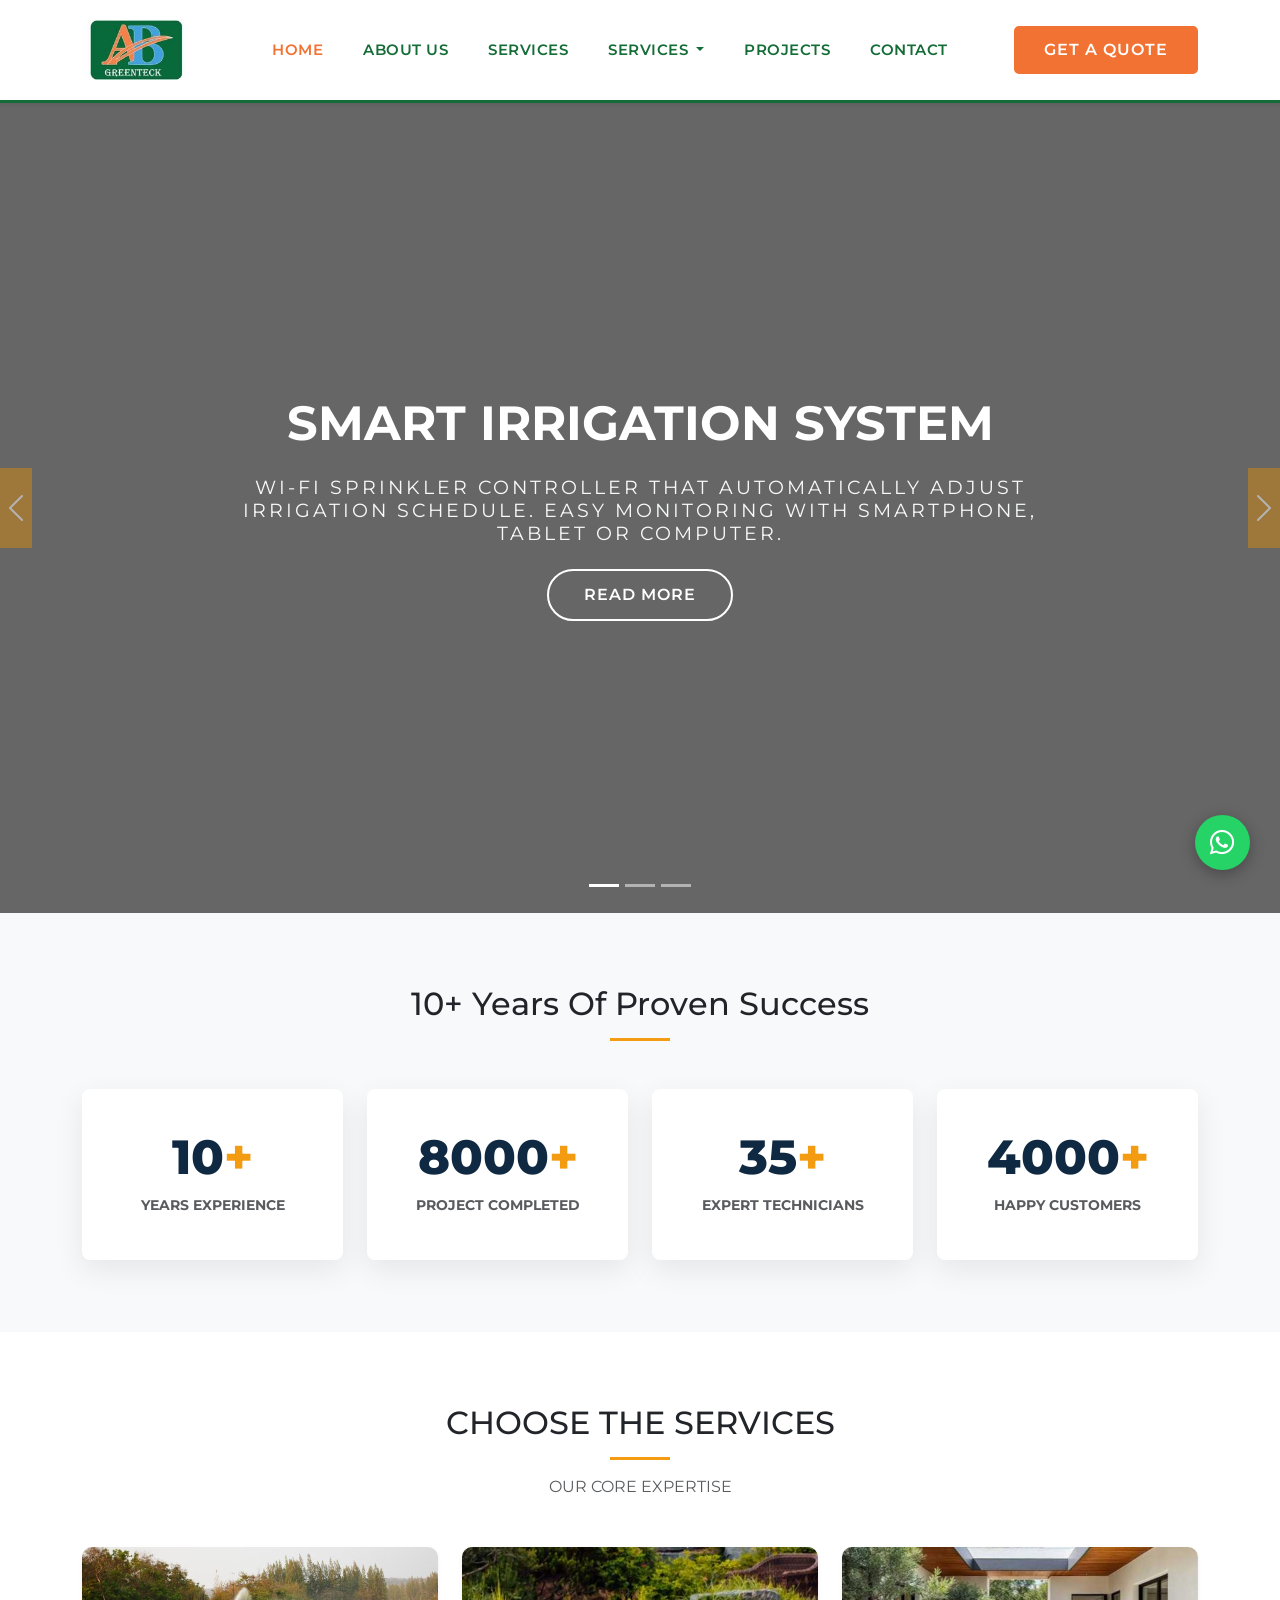
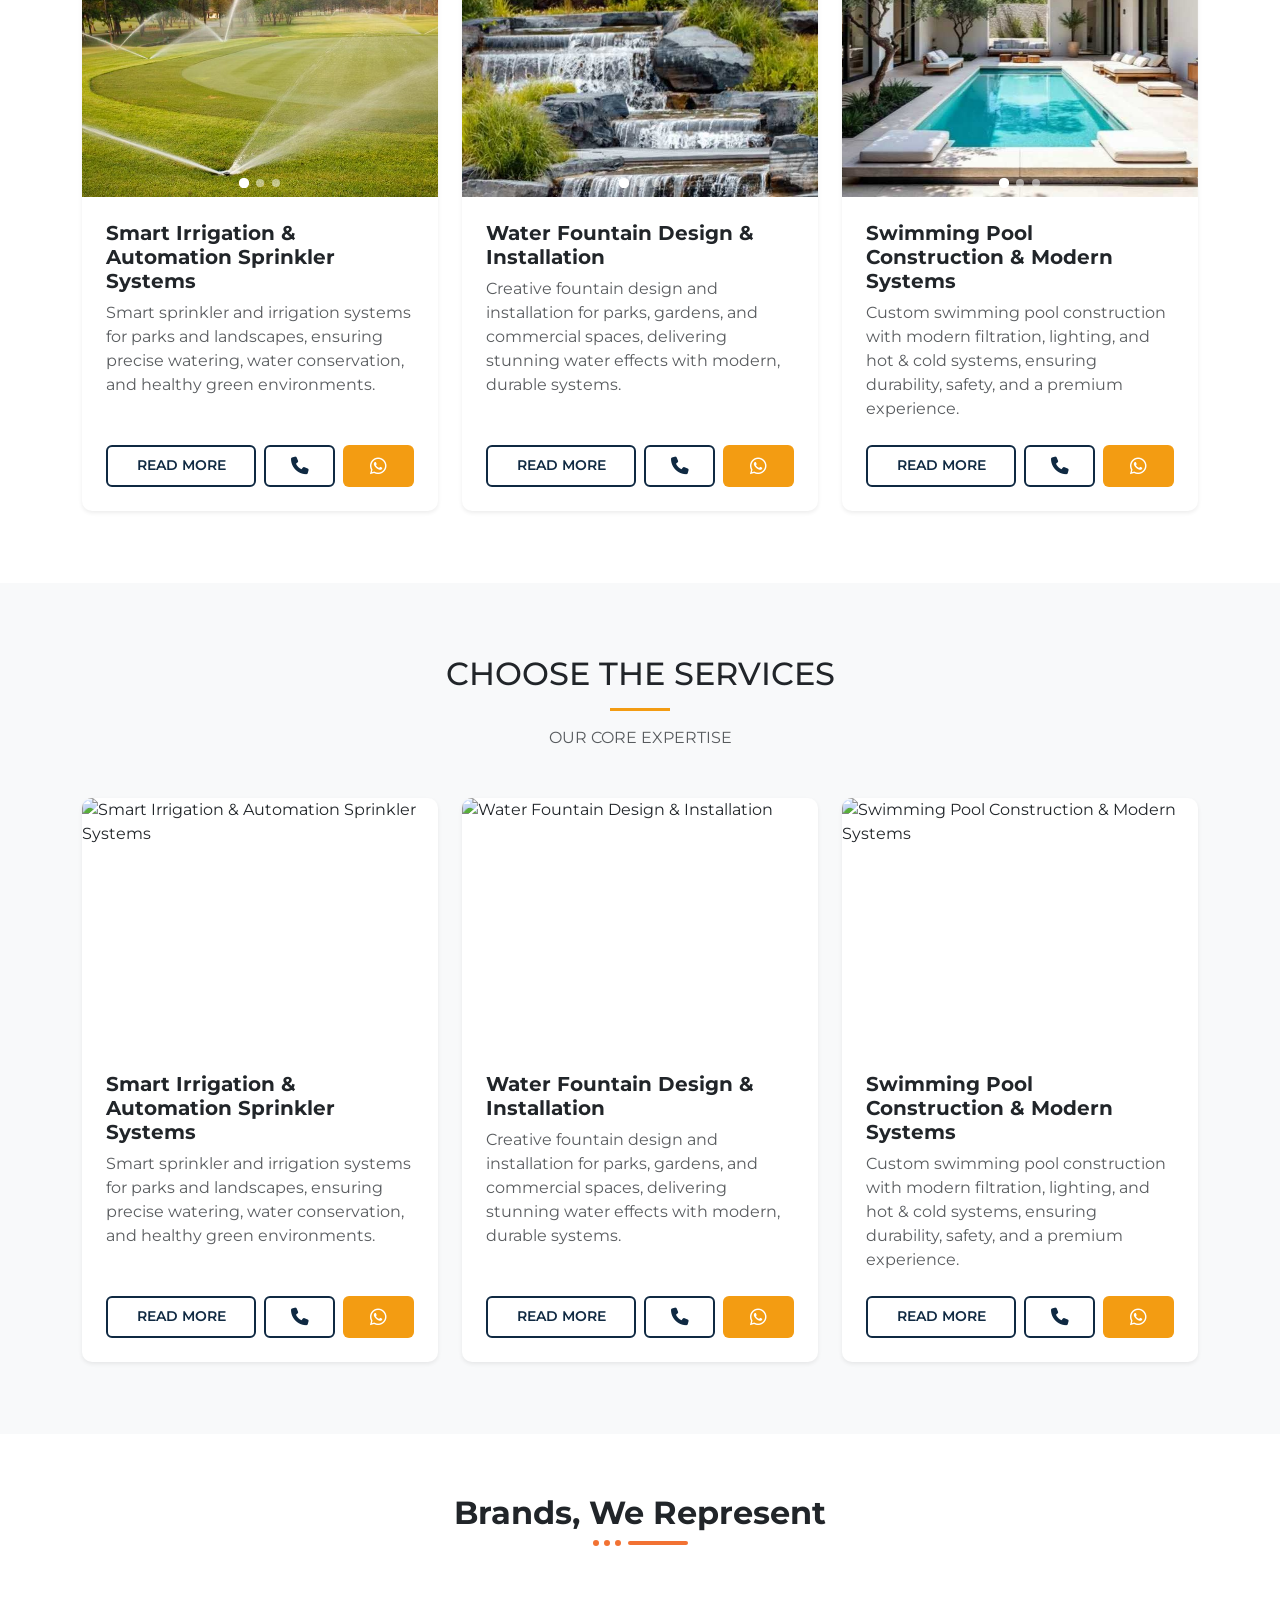
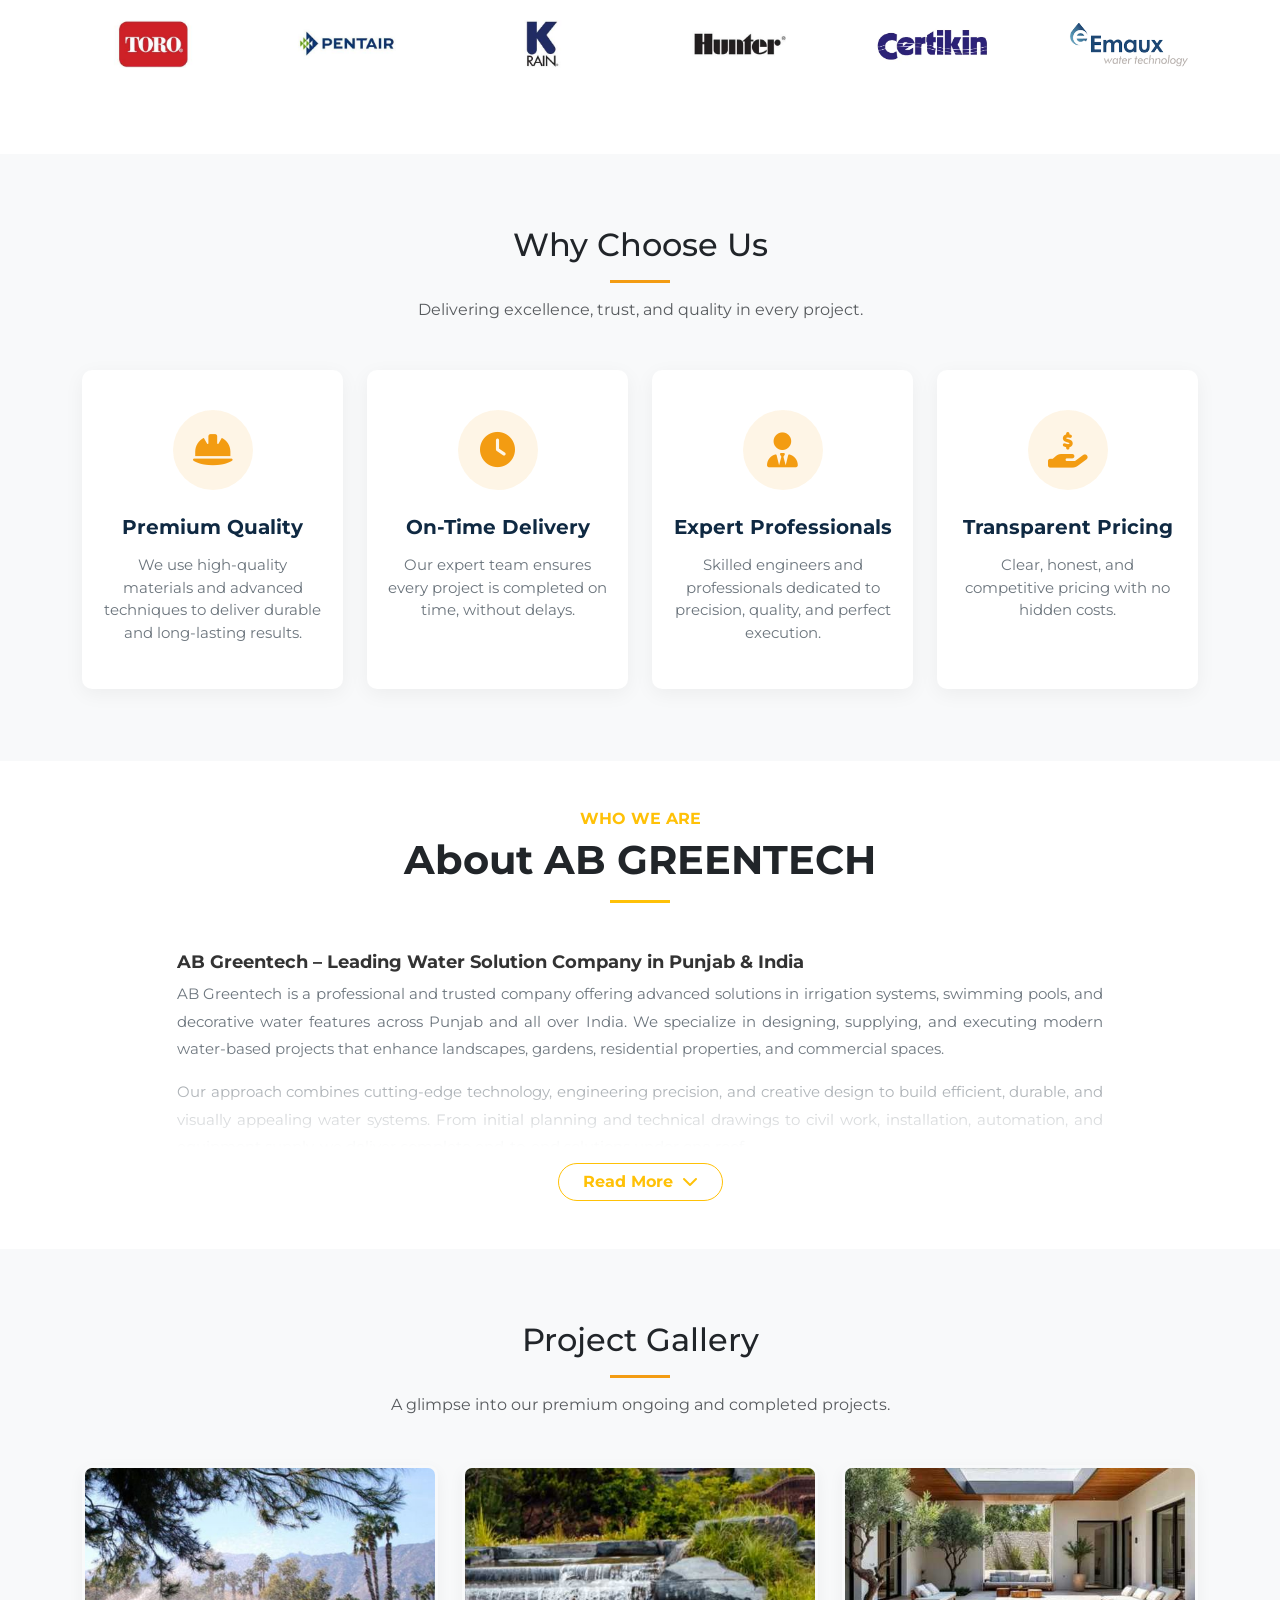
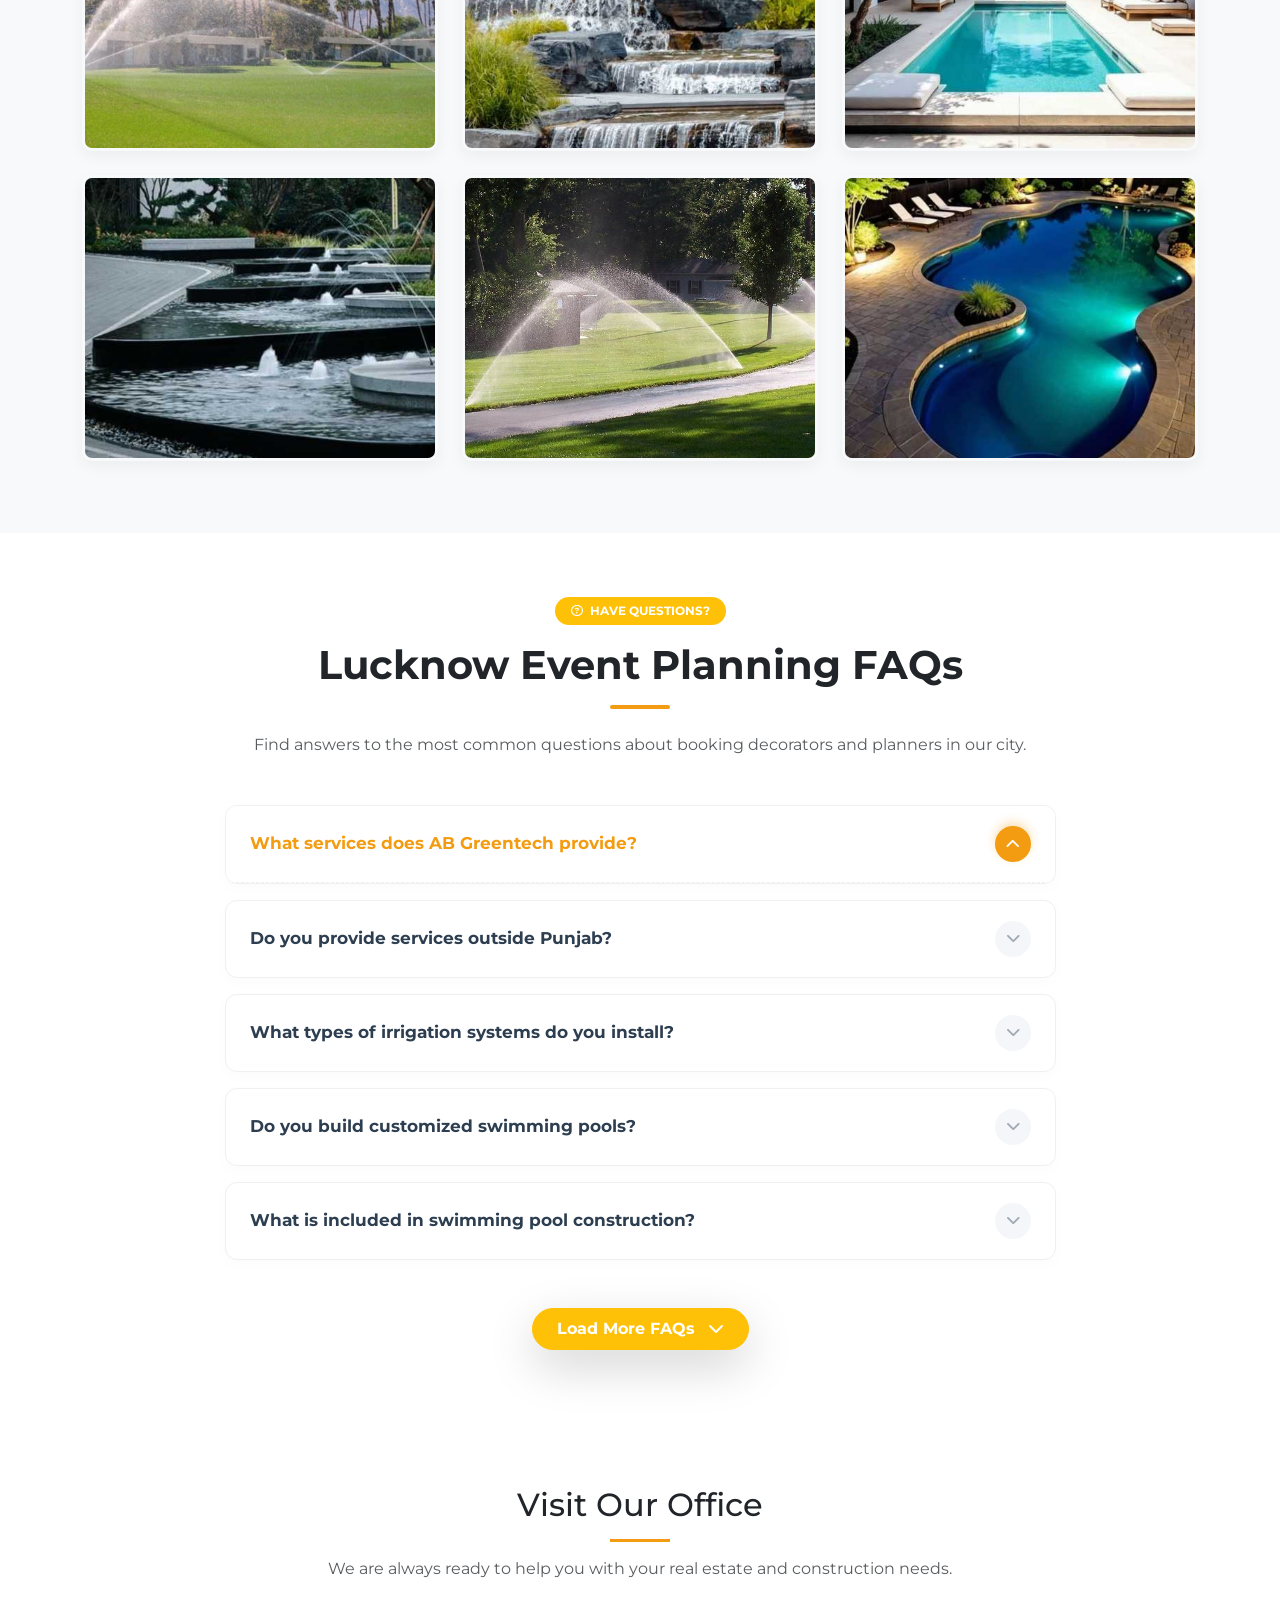
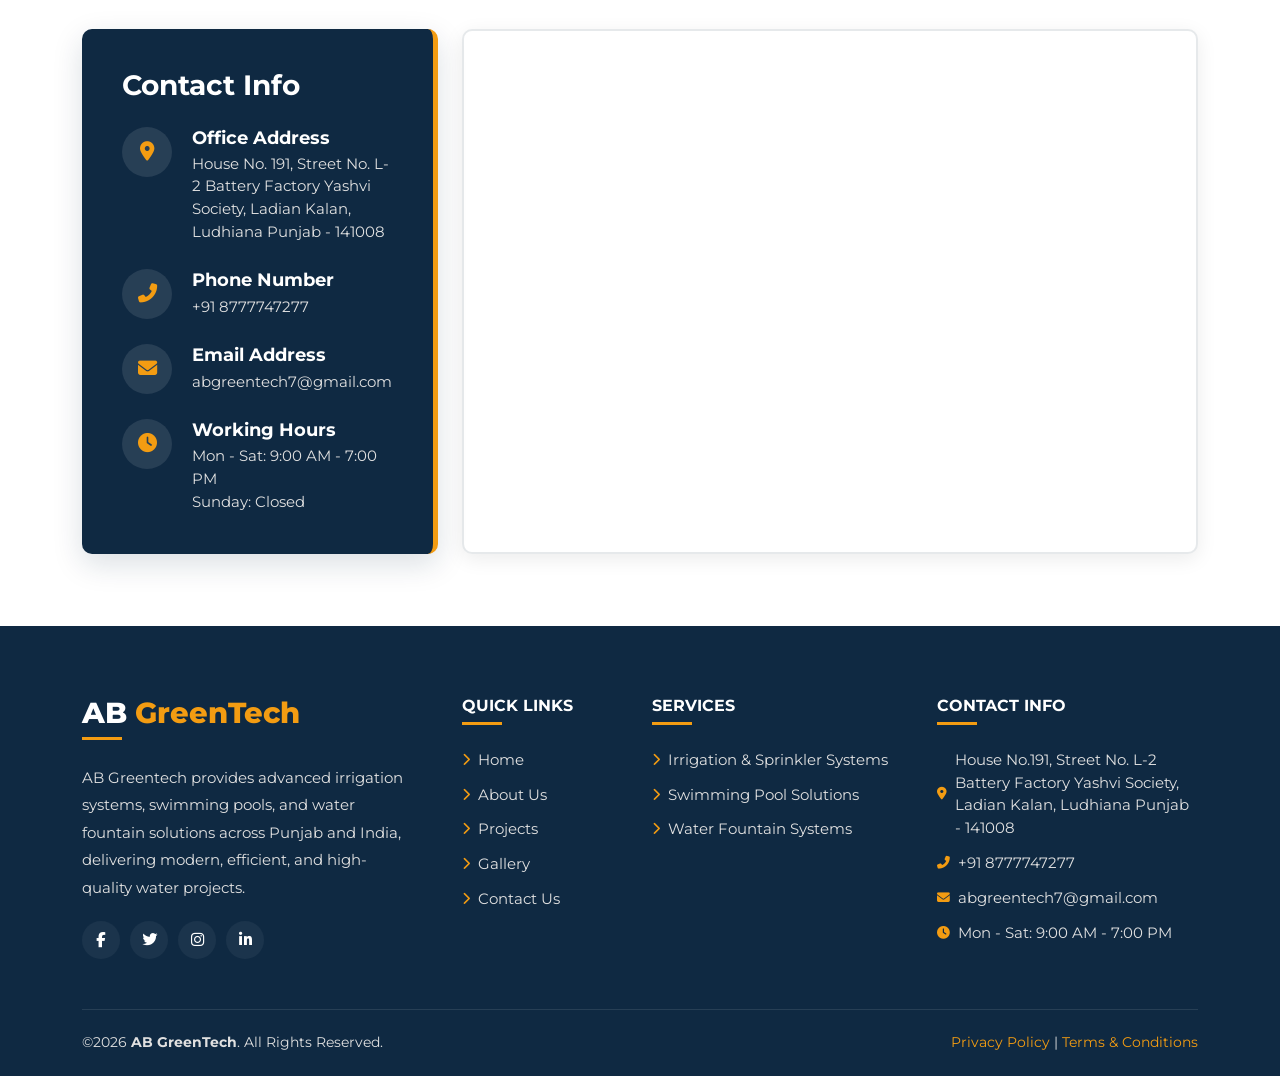
==== index.html @ d6a9e044 "code updated" ====
<!doctype html>
<html lang="en">

<head>
  <meta charset="UTF-8" />
  <meta name="viewport" content="width=device-width, initial-scale=1.0" />
  <title>AB Green Tech | Complete Website</title>

  <link rel="preconnect" href="https://fonts.googleapis.com" />
  <link rel="preconnect" href="https://fonts.gstatic.com" crossorigin />
  <link
    href="https://fonts.googleapis.com/css2?family=Montserrat:wght@500;700;800&family=Open+Sans:wght@400;600&display=swap"
    rel="stylesheet" />

  <link href="https://cdn.jsdelivr.net/npm/bootstrap@5.3.0/dist/css/bootstrap.min.css" rel="stylesheet" />
  <link rel="stylesheet" href="https://cdnjs.cloudflare.com/ajax/libs/font-awesome/6.4.0/css/all.min.css" />
  <link rel="stylesheet" href="style.css" />
</head>

<body>
  <!-- ================== Header Section ================ -->
  <nav class="navbar navbar-expand-lg sticky-top shadow-sm">
    <div class="container">
      <a class="navbar-brand" href="index.html">
        <img src="images/ABGreenTech_logo.jpg" alt="AB Greenteck Logo" height="60" width="auto" />
      </a>

      <button class="navbar-toggler border-0" type="button" data-bs-toggle="collapse" data-bs-target="#navbarNav"
        aria-controls="navbarNav" aria-expanded="false" aria-label="Toggle navigation">
        <span class="navbar-toggler-icon"></span>
      </button>

      <div class="collapse navbar-collapse justify-content-center" id="navbarNav">
        <ul class="navbar-nav">
          <li class="nav-item">
            <a class="nav-link active" href="index.html">Home</a>
          </li>
          <li class="nav-item">
            <a class="nav-link" href="about.html">About Us</a>
          </li>
          <li class="nav-item">
            <a class="nav-link" href="index.html#services">Services</a>
          </li>
          <li class="nav-item dropdown">
            <a class="nav-link dropdown-toggle" href="#" id="servicesDropdown" role="button" data-bs-toggle="dropdown"
              aria-expanded="false">
              Services
            </a>
            <ul class="dropdown-menu border-0 shadow-sm" aria-labelledby="servicesDropdown">
              <li>
                <a class="dropdown-item" href="construction.html">Construction</a>
              </li>
              <li>
                <a class="dropdown-item" href="#">Green Technologies</a>
              </li>
              <li><a class="dropdown-item" href="#">Consulting</a></li>
            </ul>
          </li>
          <li class="nav-item">
            <a class="nav-link" href="projects.html">Projects</a>
          </li>
          <li class="nav-item">
            <a class="nav-link" href="contact.html">Contact</a>
          </li>
        </ul>
      </div>

      <div class="d-none d-lg-block">
        <a href="contact.html" class="btn btn-ab-theme">Get a Quote</a>
      </div>
    </div>
  </nav>

  <!-- ================== Hero Slider =================== -->

  <section id="mainHeroSlider" class="carousel slide carousel-fade hero-carousel hero-section" data-bs-ride="carousel"
    data-bs-interval="4000">
    <div class="carousel-indicators z-3">
      <button type="button" data-bs-target="#mainHeroSlider" data-bs-slide-to="0" class="active" aria-current="true"
        aria-label="Slide 1"></button>
      <button type="button" data-bs-target="#mainHeroSlider" data-bs-slide-to="1" aria-label="Slide 2"></button>
      <button type="button" data-bs-target="#mainHeroSlider" data-bs-slide-to="2" aria-label="Slide 3"></button>
      <!-- <button type="button" data-bs-target="#mainHeroSlider" data-bs-slide-to="3" aria-label="Slide 4"></button> -->
    </div>

    <div class="carousel-inner">
      <!-- <div class="carousel-item" style="
            background-image: url(&quot;https://blurain.in/wp-content/uploads/2024/10/slider-4.webp&quot;);
          ">
        <div class="carousel-overlay"></div>
        <div
          class="container carousel-content d-flex flex-column justify-content-center align-items-center text-center">
          <h1 class="hero-heading mb-4">MISTING & COOLING</h1>
          <h5 class="hero-subheading mb-3">
            Fogging System | Misting System | Special Effects.
          </h5>

          <a href="#" class="btn btn-hero mt-2">Read More</a>
        </div>
      </div> -->

      <div class="carousel-item  active" style="
            background-image: url(&quot;https://blurain.in/wp-content/uploads/2024/10/slider-1.webp&quot;);
          ">
        <div class="carousel-overlay"></div>
        <div
          class="container carousel-content d-flex flex-column justify-content-center align-items-center text-center">
          <h1 class="hero-heading mb-4">SMART IRRIGATION SYSTEM</h1>
          <h5 class="hero-subheading mb-3">
            Wi-Fi sprinkler controller that automatically adjust irrigation
            schedule. Easy Monitoring with smartphone, Tablet or Computer.
          </h5>
          <a href="/smart-irrigation.html" class="btn btn-hero mt-2">Read More</a>
        </div>
      </div>

      <div class="carousel-item" style="
            background-image: url(&quot;https://blurain.in/wp-content/uploads/2024/10/slider-2.webp&quot;);
          ">
        <div class="carousel-overlay"></div>
        <div
          class="container carousel-content d-flex flex-column justify-content-center align-items-center text-center">
          <h1 class="hero-heading mb-4">WATER FEATURE & FOUNTAINS</h1>
          <h5 class="hero-subheading mb-3">
            Wow water features made of Fountain Nozzles & submersible LED
            lights.
          </h5>
          <a href="/smart-irrigation.html" class="btn btn-hero mt-2">Read More</a>
        </div>
      </div>

      <div class="carousel-item" style="
            background-image: url(&quot;https://blurain.in/wp-content/uploads/2024/10/slider-3.webp&quot;);
          ">
        <div class="carousel-overlay"></div>
        <div
          class="container carousel-content d-flex flex-column justify-content-center align-items-center text-center">
          <h1 class="hero-heading mb-4">POOL DESIGN & CONSTRUCTION</h1>
          <h5 class="hero-subheading mb-3">
            Filtration | Pumps | Heating | Lighting
          </h5>

          <a href="/smart-irrigation.html" class="btn btn-hero mt-2">Read More</a>
        </div>
      </div>
    </div>

    <button class="carousel-control-prev z-3" type="button" data-bs-target="#mainHeroSlider" data-bs-slide="prev">
      <span class="carousel-control-prev-icon" aria-hidden="true"></span>
      <span class="visually-hidden">Previous</span>
    </button>
    <button class="carousel-control-next z-3" type="button" data-bs-target="#mainHeroSlider" data-bs-slide="next">
      <span class="carousel-control-next-icon" aria-hidden="true"></span>
      <span class="visually-hidden">Next</span>
    </button>
  </section>

  <!-- ======================= Year of Success ======================== -->
    <section class="py-5" style="background-color: var(--light-bg)" id="about">
    <div class="container py-4">
      <div class="text-center mb-5">
        <h2>10+ Years Of Proven Success</h2>
        <div style="
              width: 60px;
              height: 3px;
              background-color: var(--accent-gold);
              margin: 15px auto;
            "></div>
      </div>
      <div class="row g-4">
        <div class="col-md-3 col-sm-6">
          <div class="stat-box">
            <h3>
              <span class="counter">10</span><span class="counter-plus">+</span>
            </h3>
            <p class="text-muted mb-0 fw-bold text-uppercase small">
              Years Experience
            </p>
          </div>
        </div>
        <div class="col-md-3 col-sm-6">
          <div class="stat-box">
            <h3>
              <span class="counter">8000</span><span class="counter-plus">+</span>
            </h3>
            <p class="text-muted mb-0 fw-bold text-uppercase small">
              Project Completed
            </p>
          </div>
        </div>
        <div class="col-md-3 col-sm-6">
          <div class="stat-box">
            <h3>
              <span class="counter">35</span><span class="counter-plus">+</span>
            </h3>
            <p class="text-muted mb-0 fw-bold text-uppercase small">
              Expert Technicians
            </p>
          </div>
        </div>
        <div class="col-md-3 col-sm-6">
          <div class="stat-box">
            <h3>
              <span class="counter">4000</span><span class="counter-plus">+</span>
            </h3>
            <p class="text-muted mb-0 fw-bold text-uppercase small">
              Happy Customers
            </p>
          </div>
        </div>
      </div>
    </div>
  </section>

  <!-- ====================== Service Card Section ======================= -->

  <section class="py-5" id="real-estate-projects">
    <div class="container py-4" id="services">
      <div class="text-center mb-5">
        <h2>CHOOSE THE SERVICES</h2>
        <div style="
              width: 60px;
              height: 3px;
              background-color: var(--accent-gold);
              margin: 15px auto;
            "></div>
        <p class="text-muted">OUR CORE EXPERTISE</p>
      </div>

      <div class="row g-4">
        <div class="col-md-4">
          <div class="card project-card h-100 shadow-sm border-0">
            <div id="projectCarousel1" class="carousel slide card-img-top overflow-hidden" data-bs-ride="carousel">
              <div class="carousel-indicators custom-small-dots d-flex justify-content-center">
                <button type="button" data-bs-target="#projectCarousel1" data-bs-slide-to="0" class="active"
                  aria-current="true" aria-label="Slide 1"></button>
                <button type="button" data-bs-target="#projectCarousel1" data-bs-slide-to="1"
                  aria-label="Slide 2"></button>
                <button type="button" data-bs-target="#projectCarousel1" data-bs-slide-to="2"
                  aria-label="Slide 3"></button>
              </div>

              <div class="carousel-inner">
                <div class="carousel-item active">
                  <img src="images/irrigation/Errigasin sprinkler.jpeg" class="slider-img" alt="Smart Irrigation 1" />
                </div>
                <div class="carousel-item">
                  <img src="images/irrigation/Errigasin sprinkler-2.jpeg" class="slider-img" alt="Smart Irrigation 2" />
                </div>
                <div class="carousel-item">
                  <img src="images/irrigation/Errigasin sprinkler-3.jpeg" class="slider-img" alt="Smart Irrigation 3" />
                </div>
              </div>

              <button class="carousel-control-prev custom-carousel-arrow" type="button"
                data-bs-target="#projectCarousel1" data-bs-slide="prev">
                <span class="carousel-control-prev-icon" aria-hidden="true"></span>
                <span class="visually-hidden">Previous</span>
              </button>
              <button class="carousel-control-next custom-carousel-arrow" type="button"
                data-bs-target="#projectCarousel1" data-bs-slide="next">
                <span class="carousel-control-next-icon" aria-hidden="true"></span>
                <span class="visually-hidden">Next</span>
              </button>
            </div>
            <div class="card-body p-4 d-flex flex-column">
              <h5 class="card-title fw-bold">
                Smart Irrigation & Automation Sprinkler Systems
              </h5>
              <p class="card-text text-muted mb-4">
                Smart sprinkler and irrigation systems for parks and
                landscapes, ensuring precise watering, water conservation, and
                healthy green environments.
              </p>

              <div class="d-flex gap-2 mt-auto">
                <a href="smart-irrigation.html"
                  class="btn btn-outline-theme w-50 d-flex align-items-center justify-content-center"
                  style="padding: 8px 5px; font-size: 0.9rem">
                  Read More
                </a>

                <div class="w-50 d-flex gap-2">
                  <a href="tel:+918777747277"
                    class="btn btn-outline-theme w-50 d-flex align-items-center justify-content-center"
                    style="padding: 8px 0; font-size: 1.1rem" title="Call Us">
                    <i class="fas fa-phone"></i>
                  </a>

                  <a href="https://wa.me/918777747277" target="_blank"
                    class="btn btn-theme w-50 d-flex align-items-center justify-content-center"
                    style="padding: 8px 0; font-size: 1.2rem" title="Chat on WhatsApp">
                    <i class="fab fa-whatsapp"></i>
                  </a>
                </div>
              </div>
            </div>
          </div>
        </div>

        <div class="col-md-4">
          <div class="card project-card h-100 shadow-sm border-0">
            <div id="projectCarousel2" class="carousel slide card-img-top overflow-hidden" data-bs-ride="carousel">
              <div class="carousel-indicators custom-small-dots d-flex justify-content-center">
                <button type="button" data-bs-target="#projectCarousel2" data-bs-slide-to="0" class="active"
                  aria-current="true" aria-label="Slide 1"></button>
                <button type="button" data-bs-target="#projectCarousel2" data-bs-slide-to="1"
                  aria-label="Slide 2"></button>
                <button type="button" data-bs-target="#projectCarousel2" data-bs-slide-to="2"
                  aria-label="Slide 3"></button>
              </div>

              <div class="carousel-inner">
                <div class="carousel-item active">
                  <img src="images/fountain/Fountains-1.jpg" class="slider-img" alt="Landscaping Project 1" />
                </div>
                <div class="carousel-item">
                  <img src="images/fountain/Fountains-2.jpg" class="slider-img" alt="Landscaping Project 2" />
                </div>
                <div class="carousel-item">
                  <img src="images/fountain/Fountains-3.jpg" class="slider-img" alt="Landscaping Project 3" />
                </div>
              </div>

              <button class="carousel-control-prev custom-carousel-arrow" type="button"
                data-bs-target="#projectCarousel2" data-bs-slide="prev">
                <span class="carousel-control-prev-icon" aria-hidden="true"></span>
                <span class="visually-hidden">Previous</span>
              </button>
              <button class="carousel-control-next custom-carousel-arrow" type="button"
                data-bs-target="#projectCarousel2" data-bs-slide="next">
                <span class="carousel-control-next-icon" aria-hidden="true"></span>
                <span class="visually-hidden">Next</span>
              </button>
            </div>

            <div class="card-body p-4 d-flex flex-column">
              <h5 class="card-title fw-bold">
                Water Fountain Design & Installation
              </h5>
              <p class="card-text text-muted mb-4">
                Creative fountain design and installation for parks, gardens,
                and commercial spaces, delivering stunning water effects with
                modern, durable systems.
              </p>

              <div class="d-flex gap-2 mt-auto">
                <a href="water-fountain.html"
                  class="btn btn-outline-theme w-50 d-flex align-items-center justify-content-center"
                  style="padding: 8px 5px; font-size: 0.9rem">
                  Read More
                </a>

                <div class="w-50 d-flex gap-2">
                  <a href="tel:+918777747277"
                    class="btn btn-outline-theme w-50 d-flex align-items-center justify-content-center"
                    style="padding: 8px 0; font-size: 1.1rem" title="Call Us">
                    <i class="fas fa-phone"></i>
                  </a>

                  <a href="https://wa.me/918777747277" target="_blank"
                    class="btn btn-theme w-50 d-flex align-items-center justify-content-center"
                    style="padding: 8px 0; font-size: 1.2rem" title="Chat on WhatsApp">
                    <i class="fab fa-whatsapp"></i>
                  </a>
                </div>
              </div>
            </div>
          </div>
        </div>

        <div class="col-md-4">
          <div class="card project-card h-100 shadow-sm border-0">
            <div id="projectCarousel3" class="carousel slide card-img-top overflow-hidden" data-bs-ride="carousel">
              <div class="carousel-indicators custom-small-dots d-flex justify-content-center">
                <button type="button" data-bs-target="#projectCarousel3" data-bs-slide-to="0" class="active"
                  aria-current="true" aria-label="Slide 1"></button>
                <button type="button" data-bs-target="#projectCarousel3" data-bs-slide-to="1"
                  aria-label="Slide 2"></button>
                <button type="button" data-bs-target="#projectCarousel3" data-bs-slide-to="2"
                  aria-label="Slide 3"></button>
              </div>

              <div class="carousel-inner">
                <div class="carousel-item active">
                  <img src="images/pool/pool-1.jpg" class="slider-img" alt="Landscaping Project 1" />
                </div>
                <div class="carousel-item">
                  <img src="images/pool/pool-2.jpg" class="slider-img" alt="Landscaping Project 2" />
                </div>
                <div class="carousel-item">
                  <img src="images/pool/Pool-3.jpg" class="slider-img" alt="Landscaping Project 3" />
                </div>
              </div>

              <button class="carousel-control-prev custom-carousel-arrow" type="button"
                data-bs-target="#projectCarousel3" data-bs-slide="prev">
                <span class="carousel-control-prev-icon" aria-hidden="true"></span>
                <span class="visually-hidden">Previous</span>
              </button>
              <button class="carousel-control-next custom-carousel-arrow" type="button"
                data-bs-target="#projectCarousel3" data-bs-slide="next">
                <span class="carousel-control-next-icon" aria-hidden="true"></span>
                <span class="visually-hidden">Next</span>
              </button>
            </div>

            <div class="card-body p-4 d-flex flex-column">
              <h5 class="card-title fw-bold">
                Swimming Pool Construction & Modern Systems
              </h5>
              <p class="card-text text-muted mb-4">
                Custom swimming pool construction with modern filtration,
                lighting, and hot & cold systems, ensuring durability, safety,
                and a premium experience.
              </p>

              <div class="d-flex gap-2 mt-auto">
                <a href="pool.html"
                  class="btn btn-outline-theme w-50 d-flex align-items-center justify-content-center"
                  style="padding: 8px 5px; font-size: 0.9rem">
                  Read More
                </a>

                <div class="w-50 d-flex gap-2">
                  <a href="tel:+918777747277"
                    class="btn btn-outline-theme w-50 d-flex align-items-center justify-content-center"
                    style="padding: 8px 0; font-size: 1.1rem" title="Call Us">
                    <i class="fas fa-phone"></i>
                  </a>

                  <a href="https://wa.me/918777747277" target="_blank"
                    class="btn btn-theme w-50 d-flex align-items-center justify-content-center"
                    style="padding: 8px 0; font-size: 1.2rem" title="Chat on WhatsApp">
                    <i class="fab fa-whatsapp"></i>
                  </a>
                </div>
              </div>
            </div>
          </div>
        </div>
      </div>
    </div>
  </section>

    <!-- ============ Choose the Product Section =========== -->
<section class="py-5" style="background-color: var(--light-bg)" id="real-estate-projects">
  <div class="container py-4">
    <div class="text-center mb-5">
      <h2>CHOOSE THE SERVICES</h2>
      <div style="
            width: 60px;
            height: 3px;
            background-color: var(--accent-gold);
            margin: 15px auto;
          "></div>
      <p class="text-muted">OUR CORE EXPERTISE</p>
    </div>

    <div class="row g-4">
      <div class="col-md-4">
        <div class="card project-card h-100 shadow-sm border-0">
          <img src="https://blurain.in/wp-content/uploads/2024/10/untitled-5-67176fa451a11.webp" class="card-img-top slider-img" alt="Smart Irrigation & Automation Sprinkler Systems" />
          
          <div class="card-body p-4 d-flex flex-column">
            <h5 class="card-title fw-bold">
              Smart Irrigation & Automation Sprinkler Systems
            </h5>
            <p class="card-text text-muted mb-4">
              Smart sprinkler and irrigation systems for parks and
              landscapes, ensuring precise watering, water conservation, and
              healthy green environments.
            </p>

            <div class="d-flex gap-2 mt-auto">
              <a href="/details.html"
                class="btn btn-outline-theme w-50 d-flex align-items-center justify-content-center"
                style="padding: 8px 5px; font-size: 0.9rem">
                Read More
              </a>

              <div class="w-50 d-flex gap-2">
                <a href="tel:+918777747277"
                  class="btn btn-outline-theme w-50 d-flex align-items-center justify-content-center"
                  style="padding: 8px 0; font-size: 1.1rem" title="Call Us">
                  <i class="fas fa-phone"></i>
                </a>

                <a href="https://wa.me/918777747277" target="_blank"
                  class="btn btn-theme w-50 d-flex align-items-center justify-content-center"
                  style="padding: 8px 0; font-size: 1.2rem" title="Chat on WhatsApp">
                  <i class="fab fa-whatsapp"></i>
                </a>
              </div>
            </div>
          </div>
        </div>
      </div>

      <div class="col-md-4">
        <div class="card project-card h-100 shadow-sm border-0">
          <img src="https://blurain.in/wp-content/uploads/2024/10/untitled-1-67173b4303129.webp" class="card-img-top slider-img" alt="Water Fountain Design & Installation" />

          <div class="card-body p-4 d-flex flex-column">
            <h5 class="card-title fw-bold">
              Water Fountain Design & Installation
            </h5>
            <p class="card-text text-muted mb-4">
              Creative fountain design and installation for parks, gardens,
              and commercial spaces, delivering stunning water effects with
              modern, durable systems.
            </p>

            <div class="d-flex gap-2 mt-auto">
              <a href="/details.html"
                class="btn btn-outline-theme w-50 d-flex align-items-center justify-content-center"
                style="padding: 8px 5px; font-size: 0.9rem">
                Read More
              </a>

              <div class="w-50 d-flex gap-2">
                <a href="tel:+918777747277"
                  class="btn btn-outline-theme w-50 d-flex align-items-center justify-content-center"
                  style="padding: 8px 0; font-size: 1.1rem" title="Call Us">
                  <i class="fas fa-phone"></i>
                </a>

                <a href="https://wa.me/918777747277" target="_blank"
                  class="btn btn-theme w-50 d-flex align-items-center justify-content-center"
                  style="padding: 8px 0; font-size: 1.2rem" title="Chat on WhatsApp">
                  <i class="fab fa-whatsapp"></i>
                </a>
              </div>
            </div>
          </div>
        </div>
      </div>

      <div class="col-md-4">
        <div class="card project-card h-100 shadow-sm border-0">
          <img src="https://blurain.in/wp-content/uploads/2024/10/5-671606faefd4a.webp" class="card-img-top slider-img" alt="Swimming Pool Construction & Modern Systems" />

          <div class="card-body p-4 d-flex flex-column">
            <h5 class="card-title fw-bold">
              Swimming Pool Construction & Modern Systems
            </h5>
            <p class="card-text text-muted mb-4">
              Custom swimming pool construction with modern filtration,
              lighting, and hot & cold systems, ensuring durability, safety,
              and a premium experience.
            </p>

            <div class="d-flex gap-2 mt-auto">
              <a href="/details.html"
                class="btn btn-outline-theme w-50 d-flex align-items-center justify-content-center"
                style="padding: 8px 5px; font-size: 0.9rem">
                Read More
              </a>

              <div class="w-50 d-flex gap-2">
                <a href="tel:+918777747277"
                  class="btn btn-outline-theme w-50 d-flex align-items-center justify-content-center"
                  style="padding: 8px 0; font-size: 1.1rem" title="Call Us">
                  <i class="fas fa-phone"></i>
                </a>

                <a href="https://wa.me/918777747277" target="_blank"
                  class="btn btn-theme w-50 d-flex align-items-center justify-content-center"
                  style="padding: 8px 0; font-size: 1.2rem" title="Chat on WhatsApp">
                  <i class="fab fa-whatsapp"></i>
                </a>
              </div>
            </div>
          </div>
        </div>
      </div>

    </div>
  </div>
</section>

    <!-- ==================== Brand Logo Section ===================== -->

  <section class="brand-logos-section">
  <div class="container">
    
    <div class="text-center mb-5">
      <h2 class="fw-bold text-dark mb-2" style="font-family: 'Montserrat', sans-serif;">Brands, We Represent</h2>
      <div class="custom-separator mx-auto">
        <span class="dot"></span>
        <span class="dot"></span>
        <span class="dot"></span>
        <span class="line"></span>
      </div>
    </div>
    
    <div class="brand-logos-wrapper">
      <div class="brand-logo-track">
        
        <div class="brand-logo-item">
          <img src="images/brand/TORO.jpg" alt="TORO">
        </div>
        <div class="brand-logo-item">
          <img src="images/brand/Pentair.jpg" alt="Pentair">
        </div>
        <div class="brand-logo-item">
          <img src="images/brand/K-Rain.jpg" alt="K-Rain">
        </div>
        <div class="brand-logo-item">
          <img src="images/brand/Hunter.jpg" alt="Hunter">
        </div>
        <div class="brand-logo-item">
          <img src="images/brand/certikin-logo.webp" alt="Hunter">
        </div>
        <div class="brand-logo-item">
          <img src="images/brand/emaux.jpg" alt="Hunter">
        </div>

      </div>
    </div>
  </div>
</section>

  <!-- ====================== Why Choose Us Section ======================= -->
  <section class="py-5" style="background-color: var(--light-bg)" id="why-choose-us">
    <div class="container py-4" id="about">
      <div class="text-center mb-5">
        <h2>Why Choose Us</h2>
        <div style="
              width: 60px;
              height: 3px;
              background-color: var(--accent-gold);
              margin: 15px auto;
            "></div>
        <p class="text-muted">
          Delivering excellence, trust, and quality in every project.
        </p>
      </div>

      <div class="row g-4">
        <div class="col-md-6 col-lg-3">
          <div class="feature-box">
            <div class="feature-icon-wrapper">
              <i class="fas fa-hard-hat"></i>
            </div>
            <h5>Premium Quality</h5>
            <p>
              We use high-quality materials and advanced techniques to deliver
              durable and long-lasting results.
            </p>
          </div>
        </div>

        <div class="col-md-6 col-lg-3">
          <div class="feature-box">
            <div class="feature-icon-wrapper">
              <i class="fas fa-clock"></i>
            </div>
            <h5>On-Time Delivery</h5>
            <p>
              Our expert team ensures every project is completed on time,
              without delays.
            </p>
          </div>
        </div>

        <div class="col-md-6 col-lg-3">
          <div class="feature-box">
            <div class="feature-icon-wrapper">
              <i class="fas fa-user-tie"></i>
            </div>
            <h5>Expert Professionals</h5>
            <p>
              Skilled engineers and professionals dedicated to precision,
              quality, and perfect execution.
            </p>
          </div>
        </div>

        <div class="col-md-6 col-lg-3">
          <div class="feature-box">
            <div class="feature-icon-wrapper">
              <i class="fas fa-hand-holding-usd"></i>
            </div>
            <h5>Transparent Pricing</h5>
            <p>
              Clear, honest, and competitive pricing with no hidden costs.
            </p>
          </div>
        </div>
      </div>
    </div>
  </section>

  <!-- ================== About Us Content ==================== -->

  <section class="py-5 bg-white">
    <div class="container">
      <div class="row justify-content-center">
        <div class="col-lg-10">
          <div class="text-center mb-4">
            <h6 class="text-warning fw-bold text-uppercase ls-wide">
              Who We Are
            </h6>
            <h2 class="fw-bold display-6 mb-3">About AB GREENTECH</h2>
            <div class="mx-auto mb-3 bg-warning" style="height: 3px; width: 60px"></div>
          </div>

          <div class="about-content-box" id="aboutContentArea">
            <div class="about-content-text">
              <!-- ================ Replaceble Content Start ================= -->

              <h5>
                AB Greentech – Leading Water Solution Company in Punjab &
                India
              </h5>

              <p>
                AB Greentech is a professional and trusted company offering
                advanced solutions in irrigation systems, swimming pools, and
                decorative water features across Punjab and all over India. We
                specialize in designing, supplying, and executing modern
                water-based projects that enhance landscapes, gardens,
                residential properties, and commercial spaces.
              </p>

              <p>
                Our approach combines cutting-edge technology, engineering
                precision, and creative design to build efficient, durable,
                and visually appealing water systems. From initial planning
                and technical drawings to civil work, installation,
                automation, and equipment supply, we deliver complete
                end-to-end solutions under one roof.
              </p>

              <p>
                Our mission is to provide high-quality, innovative, and
                long-lasting water solutions that improve both functionality
                and aesthetics of modern outdoor environments across India.
              </p>

              <h5>Our Services</h5>
              <strong>Irrigation & Sprinkler Systems in Punjab & India</strong>

              <p>
                We provide advanced irrigation system solutions designed for
                efficiency, water conservation, and smart automation across
                Punjab and all over India.
              </p>

              <ul>
                <li>Irrigation system design and technical drawings</li>
                <li>Smart irrigation automation systems</li>
                <li>Sensor-based irrigation control solutions</li>
                <li>Wi-Fi enabled irrigation systems</li>
                <li>Sprinkler irrigation systems</li>
                <li>Drip irrigation systems</li>
                <li>Manual irrigation setups</li>
                <li>Landscape irrigation planning</li>
              </ul>

              <p>
                We also offer complete system execution, technical
                consultation, and supply of high-quality irrigation equipment
                and materials for all types of projects across India.
              </p>

              <h5>Swimming Pool Solutions in Punjab & India</h5>

              <p>
                We design and build modern swimming pools with advanced
                technology and premium finishing for residential and
                commercial spaces across Punjab and India.
              </p>

              <ul>
                <li>Custom swimming pool design and technical drawings</li>
                <li>Excavation and civil construction work</li>
                <li>Advanced waterproofing systems</li>
                <li>Pool filtration and cleaning systems</li>
                <li>Pumps, valves, and pipeline installation</li>
                <li>Fully automatic swimming pool systems</li>
                <li>Pool chiller systems</li>
                <li>Hot &amp; cold water pool solutions</li>
                <li>Underwater LED lighting systems</li>
                <li>Mosaic tile and stone finishing work</li>
                <li>Pool accessories and nozzle installation</li>
              </ul>

              <p>
                We provide complete installation services along with supply of
                all swimming pool materials and equipment to ensure a
                high-quality and long-lasting finish.
              </p>

              <h5>Decorative Water Fountain Systems in Punjab & India</h5>

              <p>
                Enhance your space with attractive and artistic water features
                designed with precision and creativity.
              </p>

              <ul>
                <li>Musical fountain systems</li>
                <li>Decorative water fountains</li>
                <li>Garden fountain designs</li>
                <li>Fountain pumps and nozzle installation</li>
                <li>Automated fountain control systems</li>
                <li>Fountain lighting and underwater illumination</li>
              </ul>

              <p>
                Our team delivers complete design, installation, and equipment
                supply to create visually stunning and reliable water features
                for homes, hotels, parks, and commercial properties across
                Punjab and all over India.
              </p>

              <h5>Why Choose AB Greentech</h5>

              <strong>Complete Water Solution Provider Across Punjab &
                India</strong>
              <p>
                AB Greentech offers comprehensive solutions for irrigation
                systems, swimming pools, and decorative water features across
                Punjab and nationwide.
              </p>

              <strong>Advanced Automation Technology</strong>
              <p>
                We use modern technology including sensor-based irrigation
                systems, Wi-Fi-enabled controls, and fully automated pool
                systems for maximum efficiency.
              </p>

              <strong>Professional Design & Technical Expertise</strong>
              <p>
                Our experienced team provides detailed technical drawings,
                smart system planning, and customized project designs for
                optimal performance and visual appeal.
              </p>

              <strong>High-Quality Materials & Equipment</strong>
              <p>
                We use premium-quality pumps, valves, filtration systems,
                nozzles, and lighting equipment to ensure durability and
                reliability.
              </p>

              <strong>Customized Solutions for Every Project</strong>
              <p>
                We deliver tailored solutions for residential, commercial,
                landscape, hospitality, and industrial projects across Punjab
                and all over India.
              </p>

              <!-- ================ Replaceble Content END ================= -->
            </div>

            <div class="about-fade-overlay" id="aboutFade"></div>
          </div>

          <div class="text-center mt-3">
            <button class="btn btn-outline-warning rounded-pill fw-bold px-4" onclick="loadMoreContent(this)">
              <span>Read More</span>
              <i class="fa-solid fa-chevron-down ms-1"></i>
            </button>
          </div>
        </div>
      </div>
    </div>
  </section>


  <!-- ==================== Gallery Section ===================== -->
  <section class="py-5 bg-white sec-color" id="gallery">
    <div class="container py-4">
      <div class="text-center mb-5">
        <h2>Project Gallery</h2>
        <div style="
              width: 60px;
              height: 3px;
              background-color: var(--accent-gold);
              margin: 15px auto;
            "></div>
        <p class="text-muted">
          A glimpse into our premium ongoing and completed projects.
        </p>
      </div>

      <div class="row g-4">
        <div class="col-12 col-md-6 col-lg-4">
          <div class="gallery-item" data-bs-toggle="modal" data-bs-target="#lightboxModal">
            <img src="images/irrigation/Errigasin sprinkler-2.jpeg" alt="Irrigation" class="img-fluid" />
            <div class="gallery-overlay">
              <i class="fas fa-search-plus"></i>
            </div>
          </div>
        </div>

        <div class="col-12 col-md-6 col-lg-4">
          <div class="gallery-item" data-bs-toggle="modal" data-bs-target="#lightboxModal">
            <img src="images/fountain/Fountains-1.jpg" alt="Fountains" class="img-fluid" />
            <div class="gallery-overlay">
              <i class="fas fa-search-plus"></i>
            </div>
          </div>
        </div>

        <div class="col-12 col-md-6 col-lg-4">
          <div class="gallery-item" data-bs-toggle="modal" data-bs-target="#lightboxModal">
            <img src="images/pool/pool-1.jpg" alt="Pool" class="img-fluid" />
            <div class="gallery-overlay">
              <i class="fas fa-search-plus"></i>
            </div>
          </div>
        </div>

        <div class="col-12 col-md-6 col-lg-4">
          <div class="gallery-item" data-bs-toggle="modal" data-bs-target="#lightboxModal">
            <img src="images/fountain/Fountains-3.jpg" alt="Fountain" class="img-fluid" />
            <div class="gallery-overlay">
              <i class="fas fa-search-plus"></i>
            </div>
          </div>
        </div>

        <div class="col-12 col-md-6 col-lg-4">
          <div class="gallery-item" data-bs-toggle="modal" data-bs-target="#lightboxModal">
            <img src="images/irrigation/Errigasin sprinkler-3.jpeg" alt="Irrigation" class="img-fluid" />
            <div class="gallery-overlay">
              <i class="fas fa-search-plus"></i>
            </div>
          </div>
        </div>

        <div class="col-12 col-md-6 col-lg-4">
          <div class="gallery-item" data-bs-toggle="modal" data-bs-target="#lightboxModal">
            <img src="images/pool/Pool-3.jpg" alt="pool" class="img-fluid" />
            <div class="gallery-overlay">
              <i class="fas fa-search-plus"></i>
            </div>
          </div>
        </div>
      </div>
    </div>
  </section>

  <div class="modal fade" id="lightboxModal" tabindex="-1" aria-hidden="true">
    <div class="modal-dialog modal-dialog-centered modal-xl">
      <div class="modal-content position-relative">
        <button type="button" class="btn-close" data-bs-dismiss="modal" aria-label="Close"></button>
        <div class="modal-body p-0 text-center">
          <img src="" id="lightboxImage" alt="Enlarged Gallery Image" class="img-fluid" />
        </div>
      </div>
    </div>
  </div>

  <!-- ===================== FAQ Section ====================== -->

<section class="py-5" style="background-color: #ffff">
    <div class="container py-3">
      <div class="text-center mb-5">
        <span
          class="badge bg-warning bg-opacity-5 text-white px-3 py-2 rounded-pill fw-bold mb-3 ls-wide text-uppercase">
          <i class="fa-regular fa-circle-question me-1 text-white"></i> Have
          Questions?
        </span>
        <h2 class="fw-bold display-6 mb-3 text-dark">
          Lucknow Event Planning FAQs
        </h2>
        <div class="mx-auto mb-4" style="
              height: 4px;
              width: 60px;
              background-color: #f39c12;
              border-radius: 2px;
            "></div>
        <p class="text-muted w-100 w-md-75 mx-auto fs-6">
          Find answers to the most common questions about booking decorators
          and planners in our city.
        </p>
      </div>

      <div class="row justify-content-center">
        <div class="col-lg-9">
          
          <div class="accordion modern-faq" id="lucknowFaqAccordion">
            <div class="accordion-item">
              <h2 class="accordion-header" id="faqOne">
                <button class="accordion-button fw-bold" type="button" data-bs-toggle="collapse"
                  data-bs-target="#collapseFaqOne" aria-expanded="true">
                  <span class="faq-text">What services does AB Greentech provide?</span>
                  <div class="faq-icon">
                    <i class="fa-solid fa-chevron-down"></i>
                  </div>
                </button>
              </h2>
              <div id="collapseFaqOne" class="accordion-collapse collapse" data-bs-parent="#lucknowFaqAccordion">
                <div class="accordion-body">
                  AB Greentech provides complete water solution services including irrigation systems, swimming pool construction, and decorative water fountain design & installation. We handle everything from planning and design to execution, automation, and equipment supply, making us a one-stop solution provider in Punjab and across India.
                </div>
              </div>
            </div>

            <div class="accordion-item">
              <h2 class="accordion-header" id="faqTwo">
                <button class="accordion-button collapsed fw-bold" type="button" data-bs-toggle="collapse"
                  data-bs-target="#collapseFaqTwo">
                  <span class="faq-text">Do you provide services outside Punjab?</span>
                  <div class="faq-icon">
                    <i class="fa-solid fa-chevron-down"></i>
                  </div>
                </button>
              </h2>
              <div id="collapseFaqTwo" class="accordion-collapse collapse" data-bs-parent="#lucknowFaqAccordion">
                <div class="accordion-body">
                  Yes, AB Greentech offers its services not only in Punjab but across all major cities in India. Our team is equipped to handle projects nationwide, ensuring the same level of quality, technology, and professional execution regardless of location.
                </div>
              </div>
            </div>

            <div class="accordion-item">
              <h2 class="accordion-header" id="faqThree">
                <button class="accordion-button collapsed fw-bold" type="button" data-bs-toggle="collapse"
                  data-bs-target="#collapseFaqThree">
                  <span class="faq-text">What types of irrigation systems do you install?</span>
                  <div class="faq-icon">
                    <i class="fa-solid fa-chevron-down"></i>
                  </div>
                </button>
              </h2>
              <div id="collapseFaqThree" class="accordion-collapse collapse" data-bs-parent="#lucknowFaqAccordion">
                <div class="accordion-body">
                  We install a wide range of irrigation systems including drip irrigation, sprinkler systems, smart irrigation, and sensor-based automated irrigation systems. Our solutions are designed to conserve water, improve efficiency, and maintain healthy landscapes for residential, commercial, and agricultural projects.
                </div>
              </div>
            </div>

            <div class="accordion-item">
              <h2 class="accordion-header" id="faqFour">
                <button class="accordion-button collapsed fw-bold" type="button" data-bs-toggle="collapse"
                  data-bs-target="#collapseFaqFour">
                  <span class="faq-text">Do you build customized swimming pools?</span>
                  <div class="faq-icon">
                    <i class="fa-solid fa-chevron-down"></i>
                  </div>
                </button>
              </h2>
              <div id="collapseFaqFour" class="accordion-collapse collapse" data-bs-parent="#lucknowFaqAccordion">
                <div class="accordion-body">
                  Yes, we specialize in designing and constructing fully customized swimming pools based on client requirements. Whether it’s a residential pool, commercial pool, or luxury pool, we provide tailored solutions with modern features like lighting, filtration, and temperature control systems.
                </div>
              </div>
            </div>

            <div class="accordion-item">
              <h2 class="accordion-header" id="faqFive">
                <button class="accordion-button collapsed fw-bold" type="button" data-bs-toggle="collapse"
                  data-bs-target="#collapseFaqFive">
                  <span class="faq-text">What is included in swimming pool construction?</span>
                  <div class="faq-icon">
                    <i class="fa-solid fa-chevron-down"></i>
                  </div>
                </button>
              </h2>
              <div id="collapseFaqFive" class="accordion-collapse collapse" data-bs-parent="#lucknowFaqAccordion">
                <div class="accordion-body">
                  Our swimming pool construction services include design planning, excavation, civil work, waterproofing, filtration systems, plumbing, lighting installation, and finishing work such as tiles and accessories. We ensure a complete, ready-to-use pool with high durability and safety standards.
                </div>
              </div>
            </div>
          </div> 
          <div class="collapse" id="moreLucknowFaqs">
            
            <div class="accordion modern-faq" id="lucknowFaqAccordion2">
              
              <div class="accordion-item">
                <h2 class="accordion-header" id="faqSix">
                  <button class="accordion-button collapsed fw-bold" type="button" data-bs-toggle="collapse"
                    data-bs-target="#collapseFaqSix">
                    <span class="faq-text">Do you install decorative water fountains?</span>
                    <div class="faq-icon">
                      <i class="fa-solid fa-chevron-down"></i>
                    </div>
                  </button>
                </h2>
                <div id="collapseFaqSix" class="accordion-collapse collapse" data-bs-parent="#lucknowFaqAccordion2">
                  <div class="accordion-body">
                    Yes, we design and install a variety of water fountains including musical fountains, garden fountains, and decorative water features. Our team uses modern technology, lighting systems, and high-quality equipment to create visually attractive and long-lasting installations.
                  </div>
                </div>
              </div>

              <div class="accordion-item">
                <h2 class="accordion-header" id="faqSeven">
                  <button class="accordion-button collapsed fw-bold" type="button" data-bs-toggle="collapse"
                    data-bs-target="#collapseFaqSeven">
                    <span class="faq-text">How long does project completion take?</span>
                    <div class="faq-icon">
                      <i class="fa-solid fa-chevron-down"></i>
                    </div>
                  </button>
                </h2>
                <div id="collapseFaqSeven" class="accordion-collapse collapse" data-bs-parent="#lucknowFaqAccordion2">
                  <div class="accordion-body">
                    The timeline of a project depends on its size, complexity, and requirements. Smaller projects can be completed quickly, while larger projects like swimming pools or complex fountain systems may take more time. However, we always follow a structured process to ensure timely delivery.
                  </div>
                </div>
              </div>

              <div class="accordion-item">
                <h2 class="accordion-header" id="faqEight">
                  <button class="accordion-button collapsed fw-bold" type="button" data-bs-toggle="collapse"
                    data-bs-target="#collapseFaqEight">
                    <span class="faq-text">Do you provide maintenance services?</span>
                    <div class="faq-icon">
                      <i class="fa-solid fa-chevron-down"></i>
                    </div>
                  </button>
                </h2>
                <div id="collapseFaqEight" class="accordion-collapse collapse" data-bs-parent="#lucknowFaqAccordion2">
                  <div class="accordion-body">
                    Yes, we provide maintenance support and guidance for all our systems, including irrigation setups, swimming pools, and fountains. We ensure that your systems continue to perform efficiently with proper care and maintenance over time.
                  </div>
                </div>
              </div>

              <div class="accordion-item">
                <h2 class="accordion-header" id="faqNine">
                  <button class="accordion-button collapsed fw-bold" type="button" data-bs-toggle="collapse"
                    data-bs-target="#collapseFaqNine">
                    <span class="faq-text">Are your systems automated?</span>
                    <div class="faq-icon">
                      <i class="fa-solid fa-chevron-down"></i>
                    </div>
                  </button>
                </h2>
                <div id="collapseFaqNine" class="accordion-collapse collapse" data-bs-parent="#lucknowFaqAccordion2">
                  <div class="accordion-body">
                    Yes, we specialize in advanced automation solutions such as Wi-Fi-enabled irrigation systems, sensor-based watering systems, and fully automatic swimming pool operations. These systems improve efficiency, reduce manual effort, and ensure better performance.
                  </div>
                </div>
              </div>

              <div class="accordion-item">
                <h2 class="accordion-header" id="faqTen">
                  <button class="accordion-button collapsed fw-bold" type="button" data-bs-toggle="collapse"
                    data-bs-target="#collapseFaqTen">
                    <span class="faq-text">How can I get a quote for my project?</span>
                    <div class="faq-icon">
                      <i class="fa-solid fa-chevron-down"></i>
                    </div>
                  </button>
                </h2>
                <div id="collapseFaqTen" class="accordion-collapse collapse" data-bs-parent="#lucknowFaqAccordion2">
                  <div class="accordion-body">
                    You can easily get a quote by contacting AB Greentech through phone, WhatsApp, or website inquiry. Our team will understand your requirements, analyze your project, and provide a customized and transparent quotation with no hidden costs.
                  </div>
                </div>
              </div>

            </div>
          </div>
          <div class="text-center mt-5">
            <button class="btn btn-warning text-white fw-bold rounded-pill px-4 py-2 shadow-lg dynamic-toggle-btn"
              type="button" data-bs-toggle="collapse" data-bs-target="#moreLucknowFaqs" aria-expanded="false"
              aria-controls="moreLucknowFaqs" style="transition: all 0.3s ease">
              <span class="show-more-text">Load More FAQs <i class="fa-solid fa-chevron-down ms-2"></i></span>
              <span class="show-less-text">Show Less <i class="fa-solid fa-chevron-up ms-2"></i></span>
            </button>
          </div>
        </div>
      </div>
    </div>
  </section>

  <!-- ======= FAQ END Here ======= -->

  <!-- ================== NAP Section ============= -->
  <section class="py-5 bg-white" id="contact-nap">
    <div class="container py-4">
      <div class="text-center mb-5">
        <h2>Visit Our Office</h2>
        <div style="
              width: 60px;
              height: 3px;
              background-color: var(--accent-gold);
              margin: 15px auto;
            "></div>
        <p class="text-muted">
          We are always ready to help you with your real estate and
          construction needs.
        </p>
      </div>

      <div class="row g-4 align-items-stretch">
        <div class="col-lg-4">
          <div class="nap-box">
            <h3 class="fw-bold mb-4" style="font-family: &quot;Montserrat&quot;, sans-serif">
              Contact Info
            </h3>

            <div class="nap-item">
              <div class="nap-icon">
                <i class="fas fa-map-marker-alt"></i>
              </div>
              <div class="nap-text">
                <h5>Office Address</h5>
                <p>
                  House No. 191, Street No. L-2 Battery Factory Yashvi Society, Ladian Kalan, Ludhiana Punjab - 141008
                </p>
              </div>
            </div>

            <div class="nap-item">
              <div class="nap-icon"><i class="fas fa-phone-alt"></i></div>
              <div class="nap-text">
                <h5>Phone Number</h5>
                <a href="tel:+918777747277">+91 8777747277</a><br />
              </div>
            </div>

            <div class="nap-item">
              <div class="nap-icon"><i class="fas fa-envelope"></i></div>
              <div class="nap-text">
                <h5>Email Address</h5>
                <a href="mailto:abgreentech7@gmail.com">abgreentech7@gmail.com</a>
              </div>
            </div>

            <div class="nap-item mb-0">
              <div class="nap-icon"><i class="fas fa-clock"></i></div>
              <div class="nap-text">
                <h5>Working Hours</h5>
                <p>Mon - Sat: 9:00 AM - 7:00 PM<br />Sunday: Closed</p>
              </div>
            </div>
          </div>
        </div>

        <div class="col-lg-8">
          <div class="map-wrapper">
            <iframe
              src="https://www.google.com/maps/embed?pb=!1m18!1m12!1m3!1d115330.14725357997!2d81.7645161327179!3d25.435801083984632!2m3!1f0!2f0!3f0!3m2!1i1024!2i768!4f13.1!3m3!1m2!1s0x398534c9b20bd49f%3A0xa2237856ad4041a!2sPrayagraj%2C%20Uttar%20Pradesh!5e0!3m2!1sen!2sin!4v1700000000000!5m2!1sen!2sin"
              width="100%" height="100%" style="border: 0" allowfullscreen="" loading="lazy"
              referrerpolicy="no-referrer-when-downgrade">
            </iframe>
          </div>
        </div>
      </div>
    </div>
  </section>

  <!-- ================== Footer Section Start ================== -->
  <footer class="footer-area">
    <div class="container">
      <div class="row g-4">
        <div class="col-lg-4 col-md-6">
          <h3 class="footer-heading" style="font-size: 1.8rem; border: none; font-weight: 800">
            AB <span style="color: var(--accent-gold)">GreenTech</span>
          </h3>
          <p class="mt-4 pe-lg-4">
           AB Greentech provides advanced irrigation systems, swimming pools, and water fountain solutions across Punjab and India, delivering modern, efficient, and high-quality water projects.
          </p>
          <div class="footer-social">
            <a href="#" aria-label="Facebook"><i class="fab fa-facebook-f"></i></a>
            <a href="#" aria-label="Twitter"><i class="fab fa-twitter"></i></a>
            <a href="#" aria-label="Instagram"><i class="fab fa-instagram"></i></a>
            <a href="#" aria-label="LinkedIn"><i class="fab fa-linkedin-in"></i></a>
          </div>
        </div>

        <div class="col-lg-2 col-md-6">
          <h4 class="footer-heading text-uppercase fs-6">Quick Links</h4>
          <ul class="footer-links mt-4">
            <li>
              <a href=""><i class="fas fa-chevron-right"></i> Home</a>
            </li>
            <li>
              <a href=""><i class="fas fa-chevron-right"></i> About Us</a>
            </li>
            <li>
              <a href=""><i class="fas fa-chevron-right"></i> Projects</a>
            </li>
            <li>
              <a href=""><i class="fas fa-chevron-right"></i> Gallery</a>
            </li>
            <li>
              <a href=""><i class="fas fa-chevron-right"></i> Contact Us</a>
            </li>
          </ul>
        </div>

        <div class="col-lg-3 col-md-6">
          <h4 class="footer-heading text-uppercase fs-6">Services</h4>
          <ul class="footer-links mt-4">
            <li>
              <a href=""><i class="fas fa-chevron-right"></i> Irrigation & Sprinkler Systems</a>
            </li>
            <li>
              <a href=""><i class="fas fa-chevron-right"></i> Swimming Pool Solutions</a>
            </li>
            <li>
              <a href=""><i class="fas fa-chevron-right"></i> Water Fountain Systems</a>
            </li>
            <!-- <li>
              <a href="#"><i class="fas fa-chevron-right"></i> Privacy & Policy</a>
            </li>
            <li>
              <a href="#"><i class="fas fa-chevron-right"></i> Term & Conditions</a>
            </li>  -->
          </ul>
        </div>

        <!-- ========= Contact Info ======== -->
        <div class="col-lg-3 col-md-6">
          <h4 class="footer-heading text-uppercase fs-6">Contact Info</h4>
          <ul class="footer-links mt-4">
            <li>
              <a href="#"><i class="fas fa-map-marker-alt"></i>House No.191, Street No. L-2 Battery Factory Yashvi Society, Ladian Kalan, Ludhiana Punjab - 141008
</a>
            </li>
            <li>
              <a href="tel:+918777747277"><i class="fas fa-phone-alt"></i> +91 8777747277</a>
            </li>
            <li>
              <a href="mailto:abgreentech7@gmail.com"><i class="fas fa-envelope"></i>
                abgreentech7@gmail.com</a>
            </li>
            <li>
              <a href="#"><i class="fas fa-clock"></i> Mon - Sat: 9:00 AM - 7:00 PM</a>
            </li>
          </ul>
        </div>
      </div>

      <div class="footer-bottom">
        <div class="row align-items-center">
          <div class="col-md-6 text-center text-md-start mb-3 mb-md-0">
            <p>
              &copy;2026 <strong>AB GreenTech</strong>. All Rights Reserved.
            </p>
          </div>
          <div class="col-md-6 text-center text-md-end">
            <p>
              <a href="#">Privacy Policy</a> |
              <a href="#">Terms & Conditions</a>
            </p>
          </div>
        </div>
      </div>
    </div>
  </footer>

  <!-- ======= Floating Icons ========= -->
  <div class="floating-action-menu">
    <a href="tel:+918777747277" class="floating-btn btn-call-floating d-flex d-md-none" aria-label="Call Us">
      <i class="fa-solid fa-phone"></i>
    </a>

    <a href="https://wa.me/918777747277" target="_blank" class="floating-btn btn-whatsapp-floating"
      aria-label="WhatsApp Us">
      <i class="fab fa-whatsapp"></i>
    </a>
  </div>

  <script src="https://cdn.jsdelivr.net/npm/bootstrap@5.3.0/dist/js/bootstrap.bundle.min.js"></script>
  <script src="/script.js"></script>
</body>

</html>
---- style.css ----
/* ============================================ 
   1. GLOBAL VARIABLES & RESET
   ============================================ */
:root {
  /* AB Green Tech Brand Colors */
  --ab-green: #146c36;
  --ab-orange: #f27233;
  --ab-blue: #40a0db;

  /* UI Theme Colors */
  --primary-navy: #0f2942;
  --accent-gold: #f39c12;
  --accent-gold-hover: #d68910;
  --light-bg: #f8f9fa;
  --text-main: #4a4a4a;
  --text-muted: #6c757d;
}

* {
  padding: 0;
  margin: 0;
  box-sizing: border-box;
}

body,
html {
  font-family: "Montserrat", sans-serif;
  overflow-x: hidden;
  width: 100%;
}

.sec-color {
  background-color: var(--light-bg) !important;
}

/* ============================================ 
   2. NAVBAR / HEADER
   ============================================ */
.navbar {
  background-color: #ffffff;
  padding: 15px 0;
  border-bottom: 3px solid var(--ab-green);
}

.navbar-brand img {
  border-radius: 6px;
  object-fit: contain;
  transition: transform 0.3s ease;
}

.navbar-brand img:hover {
  transform: scale(1.05);
}

.nav-link {
  font-family: "Montserrat", sans-serif;
  font-weight: 600;
  color: var(--ab-green) !important;
  margin: 0 12px;
  font-size: 0.95rem;
  text-transform: uppercase;
  letter-spacing: 0.5px;
  transition: color 0.3s ease;
}

.nav-link:hover,
.nav-link.active {
  color: var(--ab-orange) !important;
}

.dropdown-menu {
  border-top: 3px solid var(--ab-orange) !important;
}

.dropdown-item {
  font-weight: 500;
  color: var(--ab-green);
}

.dropdown-item:hover {
  background-color: rgba(242, 114, 51, 0.1);
  color: var(--ab-orange);
}

.btn-ab-theme {
  background-color: var(--ab-orange);
  color: #fff;
  font-weight: 600;
  padding: 10px 28px;
  border-radius: 5px;
  text-transform: uppercase;
  letter-spacing: 1px;
  transition: all 0.3s ease;
  border: 2px solid var(--ab-orange);
}

.btn-ab-theme:hover {
  background-color: var(--ab-green);
  border-color: var(--ab-green);
  color: #fff;
  box-shadow: 0 4px 15px rgba(20, 108, 54, 0.3);
}

/* ============================================ 
   3. HERO MAIN SLIDER (Scoped strictly to avoid overlapping)
   ============================================ */
.hero-carousel,
.hero-carousel .carousel-inner,
.hero-carousel .carousel-item {
  height: 90vh;
  width: 100%;
  min-height: 300px;
}

.hero-carousel .carousel-item {
  background-size: cover;
  background-position: center center;
  background-repeat: no-repeat;
}

.hero-carousel .carousel-overlay {
  position: absolute;
  top: 0;
  left: 0;
  width: 100%;
  height: 100%;
  background-color: rgba(0, 0, 0, 0.6);
  z-index: 1;
}

.hero-carousel .carousel-content {
  position: relative;
  z-index: 2;
  height: 100%;
}

.hero-subheading {
  font-size: 1.2rem;
  letter-spacing: 3px;
  font-weight: 400;
  color: #f8f9fa;
  text-transform: uppercase;
  max-width: 800px;
}

.hero-heading {
  font-size: 3rem;
  font-weight: 700;
  color: #ffffff;
  text-transform: capitalize;
  max-width: 800px;
}

.btn-hero {
  padding: 12px 35px;
  font-size: 1rem;
  font-weight: 600;
  text-transform: uppercase;
  letter-spacing: 1px;
  border-radius: 50px;
  background-color: transparent;
  color: #fff;
  border: 2px solid #fff;
  transition: all 0.3s ease;
}

.btn-hero:hover {
  background-color: #fff;
  color: #000;
  transform: translateY(-3px);
}

/* Hero Slider Arrows */
.hero-carousel .carousel-control-next-icon,
.hero-carousel .carousel-control-prev-icon {
  position: absolute;
  background-color: var(--accent-gold-hover);
  padding: 40px 5px !important;
}

.hero-carousel .carousel-control-next-icon {
  right: 0px !important;
}
.hero-carousel .carousel-control-prev-icon {
  left: 0px !important;
}

/* Hero Text Animation */
.hero-carousel .carousel-item .hero-subheading,
.hero-carousel .carousel-item .hero-heading,
.hero-carousel .carousel-item .btn-hero {
  opacity: 0;
  transform: translateY(30px);
  transition:
    opacity 0.8s ease,
    transform 0.8s ease;
}

.hero-carousel .carousel-item.active .hero-subheading {
  opacity: 1;
  transform: translateY(0);
  transition-delay: 0.2s;
}
.hero-carousel .carousel-item.active .hero-heading {
  opacity: 1;
  transform: translateY(0);
  transition-delay: 0.4s;
}
.hero-carousel .carousel-item.active .btn-hero {
  opacity: 1;
  transform: translateY(0);
  transition-delay: 0.6s;
}

    /* ============================================ 
       5. Stats Section
    ============================================ */
    .stat-box {
      padding: 40px 20px;
      text-align: center;
      background: #fff;
      border-radius: 8px;
      box-shadow: 0 10px 30px rgba(0, 0, 0, 0.08);
      transition: transform 0.3s ease;
      border-bottom: 4px solid transparent;
      height: 100%;
    }
    .stat-box:hover {
      transform: translateY(-10px);
      border-bottom: 4px solid var(--accent-gold);
    }
    .stat-box h3 {
      font-size: 3rem;
      font-weight: 800;
      color: var(--primary-navy);
    }
    .stat-box span.counter-plus {
      color: var(--accent-gold);
    }


/* ============================================ 
   4. PROJECT CARDS & SMALL SLIDER
   ============================================ */
.project-card {
  box-shadow: 0 5px 20px rgba(0, 0, 0, 0.05);
  border: none;
  border-radius: 10px;
  overflow: hidden;
  transition:
    transform 0.3s ease,
    box-shadow 0.3s ease;
  background: #fff;
}

.project-card:hover {
  transform: translateY(-8px);
  box-shadow: 0 15px 30px rgba(0, 0, 0, 0.1);
}

.project-card .card-title {
  font-size: 1.25rem;
}

/* Project Card Mini-Slider */
.slider-img {
  height: 250px;
  object-fit: cover;
  width: 100%;
}

.custom-small-dots {
  margin-bottom: 10px;
}

.custom-small-dots [data-bs-target] {
  width: 8px !important;
  height: 8px !important;
  border-radius: 50%;
  margin: 0 4px;
  background-color: #ffffff;
  border: none;
  opacity: 0.5;
  transition:
    opacity 0.3s ease,
    transform 0.3s ease;
  background-clip: padding-box;
  border-top: 0;
  border-bottom: 0;
}

.custom-small-dots .active {
  opacity: 1;
  transform: scale(1.3);
}

.custom-carousel-arrow {
  opacity: 0;
  transition: opacity 0.3s ease;
  width: 15%; /* Prevents arrows from taking up the whole image click area */
}

.project-card:hover .custom-carousel-arrow {
  opacity: 0.8;
}

/* Buttons inside cards */
.btn-theme {
  background-color: var(--accent-gold);
  color: #fff;
  font-weight: 600;
  border: none;
  padding: 10px 25px;
  transition: all 0.3s ease;
  text-transform: uppercase;
  letter-spacing: 0.5px;
}

.btn-theme:hover {
  background-color: var(--accent-gold-hover);
  color: #fff;
  transform: translateY(-2px);
  box-shadow: 0 4px 10px rgba(243, 156, 18, 0.3);
}

.btn-outline-theme {
  background-color: transparent;
  color: var(--primary-navy);
  border: 2px solid var(--primary-navy);
  font-weight: 600;
  padding: 8px 25px;
  transition: all 0.3s ease;
  text-transform: uppercase;
}

.btn-outline-theme:hover {
  background-color: var(--primary-navy);
  color: #fff;
}

/* ============================================ 
   5. WHY CHOOSE US
   ============================================ */
.feature-box {
  background: #fff;
  border-radius: 10px;
  padding: 40px 20px;
  text-align: center;
  box-shadow: 0 5px 20px rgba(0, 0, 0, 0.05);
  transition: all 0.3s ease;
  border-bottom: 4px solid transparent;
  height: 100%;
}

.feature-box:hover {
  transform: translateY(-10px);
  box-shadow: 0 15px 30px rgba(15, 41, 66, 0.1);
  border-color: var(--accent-gold);
}

.feature-icon-wrapper {
  width: 80px;
  height: 80px;
  border-radius: 50%;
  background-color: rgba(243, 156, 18, 0.1);
  color: var(--accent-gold);
  display: flex;
  align-items: center;
  justify-content: center;
  font-size: 2.2rem;
  margin: 0 auto 25px auto;
  transition: all 0.3s ease;
}

.feature-box:hover .feature-icon-wrapper {
  background-color: var(--accent-gold);
  color: #fff;
  transform: scale(1.1);
}

.feature-box h5 {
  font-weight: 700;
  color: var(--primary-navy);
  margin-bottom: 15px;
}

.feature-box p {
  color: var(--text-muted);
  font-size: 0.95rem;
  margin-bottom: 0;
}

/* ============================================ 
   6. ABOUT US 
   ============================================ */
.about-content-box {
  max-height: 220px;
  overflow: hidden;
  transition: max-height 0.5s ease-in-out;
  position: relative;
}

.about-content-text {
  color: var(--text-muted);
  line-height: 1.8;
  font-size: 0.95rem;
  text-align: justify;
}

.about-content-text h5 {
  color: #333;
  font-weight: 700;
  margin-top: 1.5rem;
  margin-bottom: 0.5rem;
  font-size: 1.1rem;
}

.about-content-text ul {
  list-style-type: none;
  padding-left: 0;
  margin-bottom: 1rem;
}

.about-content-text ul li {
  position: relative;
  padding-left: 1.5rem;
  margin-bottom: 0.25rem;
}

.about-content-text ul li::before {
  content: "•";
  color: var(--accent-gold);
  font-weight: bold;
  position: absolute;
  left: 0;
  font-size: 1.2em;
  line-height: 1;
}

.about-fade-overlay {
  position: absolute;
  bottom: 0;
  left: 0;
  width: 100%;
  height: 100px;
  background: linear-gradient(
    to bottom,
    rgba(255, 255, 255, 0),
    rgba(255, 255, 255, 1)
  );
  pointer-events: none;
  transition: opacity 0.3s ease;
}

/* ============================================ 
   7. GALLERY & LIGHTBOX
   ============================================ */
.gallery-item {
  border-radius: 10px;
  overflow: hidden;
  position: relative;
  cursor: pointer;
  box-shadow: 0 5px 15px rgba(0, 0, 0, 0.05);
  border: 3px solid transparent;
  transition: all 0.3s ease;
}

.gallery-item:hover {
  border-color: var(--accent-gold);
  box-shadow: 0 10px 25px rgba(15, 41, 66, 0.15);
}

.gallery-item img {
  width: 100%;
  height: 280px;
  object-fit: cover;
  transition: transform 0.5s ease;
  display: block;
}

.gallery-item:hover img {
  transform: scale(1.1);
}

.gallery-overlay {
  position: absolute;
  top: 0;
  left: 0;
  right: 0;
  bottom: 0;
  background: rgba(15, 41, 66, 0.6);
  display: flex;
  align-items: center;
  justify-content: center;
  opacity: 0;
  transition: opacity 0.3s ease;
  z-index: 2;
}

.gallery-item:hover .gallery-overlay {
  opacity: 1;
}

.gallery-overlay i {
  color: #fff;
  font-size: 2.5rem;
  transform: translateY(20px);
  transition: transform 0.3s ease;
}

.gallery-item:hover .gallery-overlay i {
  transform: translateY(0);
}

/* Lightbox specific */
#lightboxModal .modal-content {
  background-color: transparent;
  border: none;
}
#lightboxModal .btn-close {
  position: absolute;
  top: -15px;
  right: 15px;
  background-color: var(--accent-gold);
  opacity: 1;
  border-radius: 50%;
  padding: 12px;
  z-index: 1055;
  box-shadow: 0 4px 10px rgba(0, 0, 0, 0.3);
  transition: all 0.3s ease;
}
#lightboxModal .btn-close:hover {
  background-color: #fff;
}
#lightboxImage {
  border-radius: 10px;
  box-shadow: 0 10px 40px rgba(0, 0, 0, 0.5);
  max-height: 85vh;
  object-fit: contain;
  width: 100%;
  border: 4px solid #fff;
}

/* ============================================ 
   8. MODERN FAQ 
   ============================================ */
.modern-faq .accordion-item {
  border: 1px solid #eef0f3;
  border-radius: 12px !important;
  margin-bottom: 16px;
  background: #ffffff;
  box-shadow: 0 4px 15px rgba(0, 0, 0, 0.02);
  transition: all 0.3s ease;
  overflow: hidden;
}

.modern-faq .accordion-item:hover {
  border-color: rgba(243, 156, 18, 0.2);
  box-shadow: 0 10px 25px rgba(243, 156, 18, 0.08);
  transform: translateY(-2px);
}

.modern-faq .accordion-button {
  padding: 1.25rem 1.5rem;
  background: transparent;
  font-size: 1.05rem;
  color: #2c3e50;
  box-shadow: none !important;
}

.modern-faq .accordion-button::after {
  display: none !important;
}
.modern-faq .faq-text {
  padding-right: 15px;
  line-height: 1.4;
}

.modern-faq .faq-icon {
  width: 36px;
  height: 36px;
  border-radius: 50%;
  background-color: #f4f6f9;
  color: #a0aab5;
  display: flex;
  align-items: center;
  justify-content: center;
  flex-shrink: 0;
  margin-left: auto;
  font-size: 0.9rem;
  transition: all 0.4s cubic-bezier(0.4, 0, 0.2, 1);
}

.modern-faq .accordion-button:not(.collapsed) {
  background-color: #fff;
  color: var(--accent-gold) !important;
  border-bottom: 1px dashed #f0f0f0;
}

.modern-faq .accordion-button:not(.collapsed) .faq-icon {
  background-color: var(--accent-gold);
  color: #ffffff;
  transform: rotate(-180deg);
  box-shadow: 0 4px 10px rgba(243, 156, 18, 0.3);
}

.modern-faq .accordion-body {
  padding: 1.5rem;
  color: var(--text-muted);
  line-height: 1.7;
  font-size: 0.95rem;
  background-color: #fafbfc;
}

/* Read More Button Trick */
.dynamic-toggle-btn .show-less-text {
  display: none;
}
.dynamic-toggle-btn[aria-expanded="true"] .show-more-text {
  display: none;
}
.dynamic-toggle-btn[aria-expanded="true"] .show-less-text {
  display: inline;
}
.dynamic-toggle-btn:hover {
  transform: translateY(-3px);
}

/* ============================================ 
   9. NAP & CONTACT MAP
   ============================================ */
.nap-box {
  background-color: var(--primary-navy);
  color: #fff;
  padding: 40px;
  border-radius: 10px;
  height: 100%;
  box-shadow: 0 10px 30px rgba(15, 41, 66, 0.15);
  border-right: 5px solid var(--accent-gold);
}

.nap-item {
  display: flex;
  align-items: flex-start;
  margin-bottom: 25px;
}

.nap-icon {
  width: 50px;
  height: 50px;
  border-radius: 50%;
  background: rgba(255, 255, 255, 0.1);
  color: var(--accent-gold);
  display: flex;
  align-items: center;
  justify-content: center;
  font-size: 1.2rem;
  margin-right: 20px;
  flex-shrink: 0;
  transition: all 0.3s ease;
}

.nap-item:hover .nap-icon {
  background: var(--accent-gold);
  color: #fff;
  transform: scale(1.1);
}
.nap-text h5 {
  margin-bottom: 5px;
  font-weight: 700;
  font-size: 1.1rem;
  color: #fff;
}
.nap-text p,
.nap-text a {
  color: #e0e0e0;
  margin: 0;
  text-decoration: none;
  font-size: 0.95rem;
  transition: color 0.3s;
}
.nap-text a:hover {
  color: var(--accent-gold);
}

.map-wrapper {
  border-radius: 10px;
  overflow: hidden;
  height: 100%;
  min-height: 400px;
  box-shadow: 0 5px 20px rgba(0, 0, 0, 0.08);
  border: 2px solid rgba(15, 41, 66, 0.1);
}

/* ============================================ 
   10. FOOTER 
   ============================================ */
.footer-area {
  background-color: var(--primary-navy);
  color: #e0e0e0;
  padding: 70px 0 20px;
  font-size: 0.95rem;
}
.footer-area p {
  line-height: 1.8;
}

.footer-heading {
  color: #fff;
  font-family: "Montserrat", sans-serif;
  font-weight: 700;
  margin-bottom: 20px;
  position: relative;
  padding-bottom: 10px;
}
.footer-heading::after {
  content: "";
  position: absolute;
  left: 0;
  bottom: 0;
  width: 40px;
  height: 3px;
  background-color: var(--accent-gold);
}

.footer-links {
  list-style: none;
  padding: 0;
  margin: 0;
}
.footer-links li {
  margin-bottom: 12px;
}
.footer-links a {
  color: #e0e0e0;
  text-decoration: none;
  transition: all 0.3s ease;
  display: flex;
  align-items: center;
}
.footer-links a i {
  color: var(--accent-gold);
  font-size: 0.8rem;
  margin-right: 8px;
  transition: transform 0.3s ease;
}
.footer-links a:hover {
  color: var(--accent-gold);
}
.footer-links a:hover i {
  transform: translateX(5px);
}

.footer-social {
  display: flex;
  gap: 10px;
  margin-top: 20px;
}
.footer-social a {
  display: inline-flex;
  align-items: center;
  justify-content: center;
  width: 38px;
  height: 38px;
  background-color: rgba(255, 255, 255, 0.05);
  color: #fff;
  border-radius: 50%;
  transition: all 0.3s ease;
  text-decoration: none;
  border: 1px solid transparent;
}
.footer-social a:hover {
  background-color: var(--accent-gold);
  border-color: var(--accent-gold);
  transform: translateY(-3px);
  box-shadow: 0 5px 15px rgba(243, 156, 18, 0.3);
}

.footer-bottom {
  border-top: 1px solid rgba(255, 255, 255, 0.1);
  margin-top: 50px;
  padding-top: 20px;
  text-align: center;
}
.footer-bottom p {
  margin: 0;
  font-size: 0.9rem;
}
.footer-bottom a {
  color: var(--accent-gold);
  text-decoration: none;
  transition: color 0.3s ease;
}
.footer-bottom a:hover {
  color: #fff;
}

/* ============================================ 
   11. FLOATING ACTION MENU
   ============================================ */
.floating-action-menu {
  position: fixed;
  bottom: 30px;
  right: 30px;
  display: flex;
  flex-direction: column;
  gap: 15px;
  z-index: 9999;
}
.floating-btn {
  width: 55px;
  height: 55px;
  border-radius: 50%;
  display: flex;
  align-items: center;
  justify-content: center;
  font-size: 28px;
  color: #fff;
  text-decoration: none;
  box-shadow: 0 4px 15px rgba(0, 0, 0, 0.3);
  transition: transform 0.3s ease;
}
.floating-btn:hover {
  transform: scale(1.1);
  color: black;
}
.btn-call-floating {
  background-color: var(--primary-navy);
}
.btn-whatsapp-floating {
  background-color: #25d366;
}

/* ============================================ 
   12. MOBILE RESPONSIVENESS (Media Queries)
   ============================================ */
@media (max-width: 768px) {
  /* Hero Adjustments */
  .hero-carousel,
  .hero-carousel .carousel-inner,
  .hero-carousel .carousel-item {
    min-height: 300px !important;
    height: 40vh;
  }
  .hero-heading {
    font-size: 25px;
  }
  .hero-subheading {
    font-size: 15px;
  }
  .hero-carousel .z-3 {
    display: none !important;
  }

  /* FAQ Adjustments */
  .modern-faq .accordion-button {
    font-size: 0.95rem;
    padding: 1rem;
  }
  .modern-faq .faq-icon {
    width: 30px;
    height: 30px;
    font-size: 0.8rem;
  }
  .modern-faq .accordion-body {
    padding: 1rem;
    font-size: 0.9rem;
  }

  /* Floating Menu Adjustments */
  .floating-action-menu {
    bottom: 20px;
    right: 20px;
  }
}

/* ============================================ 
   Brands We Represent Section
   ============================================ */

.brand-logos-section {
    padding: 60px 0;
    background-color: #ffffff; 
}

/* Custom Decorative Separator (Dots and Line) */
.custom-separator {
    display: flex;
    align-items: center;
    justify-content: center;
    gap: 5px;
    width: max-content;
    margin-top: 8px;
}

.custom-separator .dot {
    width: 6px;
    height: 6px;
    background-color: #f27233; /* Blue matching the image */
    border-radius: 50%;
}

.custom-separator .line {
    width: 60px;
    height: 4px;
    background-color: #f27233; /* Blue matching the image */
    border-radius: 2px;
    margin-left: 2px;
}

/* The Sliding Track */
.brand-logos-wrapper {
    width: 100%;
    overflow: hidden;
    position: relative;
}

.brand-logo-track {
    display: flex;
    align-items: center;
    justify-content: space-between;
    gap: 20px;
    overflow-x: auto;
    scroll-snap-type: x mandatory; /* Enables native swipe snapping */
    scrollbar-width: none; /* Hides scrollbar in Firefox */
    -ms-overflow-style: none; /* Hides scrollbar in IE/Edge */
    padding: 10px 0;
}

/* Hides scrollbar in Chrome/Safari */
.brand-logo-track::-webkit-scrollbar {
    display: none;
}

/* Individual Logo Cards (Flat & Full Color like the image) */
.brand-logo-item {
    flex: 0 0 auto;
    scroll-snap-align: center; 
    display: flex;
    justify-content: center;
    align-items: center;
    padding: 10px;
    background: transparent;
    border: none;
    
    /* Desktop Default: Shows approx 7 logos */
    width: calc(14.28% - 20px); 
    min-width: 120px;
    height: 80px;
}

.brand-logo-item img {
    max-width: 100%;
    max-height: 60px;
    object-fit: contain;
    transition: transform 0.3s ease;
    /* Kept original colors to match your uploaded image */
}

.brand-logo-item:hover img {
    transform: scale(1.08); /* Slight zoom on hover for interactivity */
}

/* ============================================ 
   Mobile View: Show exactly 2 logos
   ============================================ */
@media (max-width: 768px) {
    .brand-logo-track {
        gap: 15px; 
        justify-content: flex-start; /* Aligns items to start for swiping */
    }
    
    .brand-logo-item {
        /* 50% width minus half the gap = exactly 2 items on screen */
        width: calc(50% - 7.5px);
        min-width: unset; 
        height: 70px;
    }
}


/* ============================================ 
   Page - smart-irrigation.html
   ============================================ */

/* Typography & Helpers */
.tracking-wide { letter-spacing: 2px; }
.tracking-wider { letter-spacing: 1px; }

.custom-line-height {
    line-height: 1.8;
    font-size: 15px;
}

.text-justify {
    text-align: justify;
    
}

/* 1. Hero Section */
.service-hero {
    position: relative;
    height: 55vh;           
    min-height: 400px;      
    background-size: cover;
    background-position: center;
    background-repeat: no-repeat;
}

.hero-overlay {
    position: absolute;
    top: 0; left: 0; width: 100%; height: 100%;
    /* Uses your brand's dark green mixed with black for readability */
    background: linear-gradient(to bottom, rgba(20, 108, 54, 0.75), rgba(15, 41, 66, 0.85)); 
    z-index: 1;
}

/* Custom Breadcrumb Arrow */
.service-hero .breadcrumb-item + .breadcrumb-item::before {
    content: "›"; 
    color: rgba(255, 255, 255, 0.5);
    font-size: 1.2rem;
    line-height: 1;
}

.service-hero .breadcrumb-item a:hover {
    color: var(--accent-gold) !important;
}

/* 2. Two-Column Image Wrapper */
.image-wrapper img {
    transition: transform 0.5s ease;
}

.image-wrapper:hover img {
    transform: scale(1.03); 
}

.object-fit-cover {
    object-fit: cover;
}

/* 3. Responsive Adjustments */
@media (max-width: 991.98px) {
    .service-hero {
        height: 45vh;
        min-height: 350px;
    }
    
    .service-hero h1.display-4 {
        font-size: 2.2rem; 
    }
    
    .image-wrapper img {
        height: 300px !important; 
    }
}

/* 
================================================
  Products Page
================================================
*/

       /* ============================================ 
   IRRIGATION SERVICES & ALTERNATING ROWS
   ============================================ */

/* --- Hero Banner (Static Image) --- */
.hero-banner {
    position: relative;
    width: 100%;
    height: 55vh;
    min-height: 400px;
    overflow: hidden;
}

.hero-banner img {
    width: 100%;
    height: 100%;
    object-fit: cover;
    display: block;
}

/* Fades the bottom of the image smoothly into the white background */
.hero-banner::after {
    content: '';
    position: absolute;
    bottom: 0; 
    left: 0; 
    width: 100%; 
    height: 35%;
    background: linear-gradient(to top, #ffffff 5%, transparent 100%);
    pointer-events: none;
}

/* --- Layout Utilities --- */
.section-padding {
    padding: 80px 0;
}

.section-title {
    font-size: 2.4rem;
    font-weight: 700;
    color: var(--primary-navy);
    margin-bottom: 25px;
    position: relative;
    padding-bottom: 15px;
    text-transform: capitalize;
    line-height: 1.3;
}

/* Custom underline accent using AB Orange */
.section-title::after {
    content: '';
    position: absolute;
    width: 70px;
    height: 4px;
    background-color: var(--ab-orange);
    bottom: 0;
    left: 0;
    border-radius: 2px;
}

.section-title.text-center::after {
    left: 50%;
    transform: translateX(-50%);
}

/* Text styling for these specific sections */
.section-padding p, 
.pb-5 p {
    color: var(--text-muted);
    line-height: 1.8;
    font-size: 1.05rem;
    text-align: justify;
}

/* --- Alternating Content Images --- */
.content-img {
    width: 100%;
    border-radius: 12px;
    box-shadow: 0 10px 30px rgba(15, 41, 66, 0.08); /* Soft Navy shadow */
    border: 1px solid rgba(0,0,0,0.03);
    transition: all 0.4s cubic-bezier(0.165, 0.84, 0.44, 1);
}

/* Dynamic Hover Effect: Lifts up and drops a solid AB Green shadow behind it */
.content-img:hover {
    transform: translateY(-8px);
    box-shadow: 20px 20px 0px rgba(20, 108, 54, 0.12); /* Solid AB Green offset */
}

/* Flips the shadow direction for the reversed rows so it always pulls outward */
.flex-md-row-reverse .content-img:hover {
    box-shadow: -20px 20px 0px rgba(20, 108, 54, 0.12);
}

/* --- Mobile Responsiveness --- */
@media (max-width: 768px) {
    .hero-banner {
        height: 40vh;
        min-height: 250px;
    }
    
    .section-padding {
        padding: 50px 0;
    }
    
    .section-title {
        font-size: 1.8rem;
        text-align: center;
    }
    
    .section-title::after {
        left: 50%;
        transform: translateX(-50%);
    }
    
    .section-padding p, 
    .pb-5 p {
        text-align: center; /* Better readability on mobile */
    }
    
    .content-img {
        margin-bottom: 30px;
    }
    
    /* Disables the offset shadow on mobile to prevent horizontal scrolling */
    .content-img:hover,
    .flex-md-row-reverse .content-img:hover {
        transform: translateY(-5px);
        box-shadow: 0 15px 30px rgba(20, 108, 54, 0.15); /* Soft blur shadow instead */
    }
    
    .flex-md-row-reverse {
        flex-direction: column;
    }
}
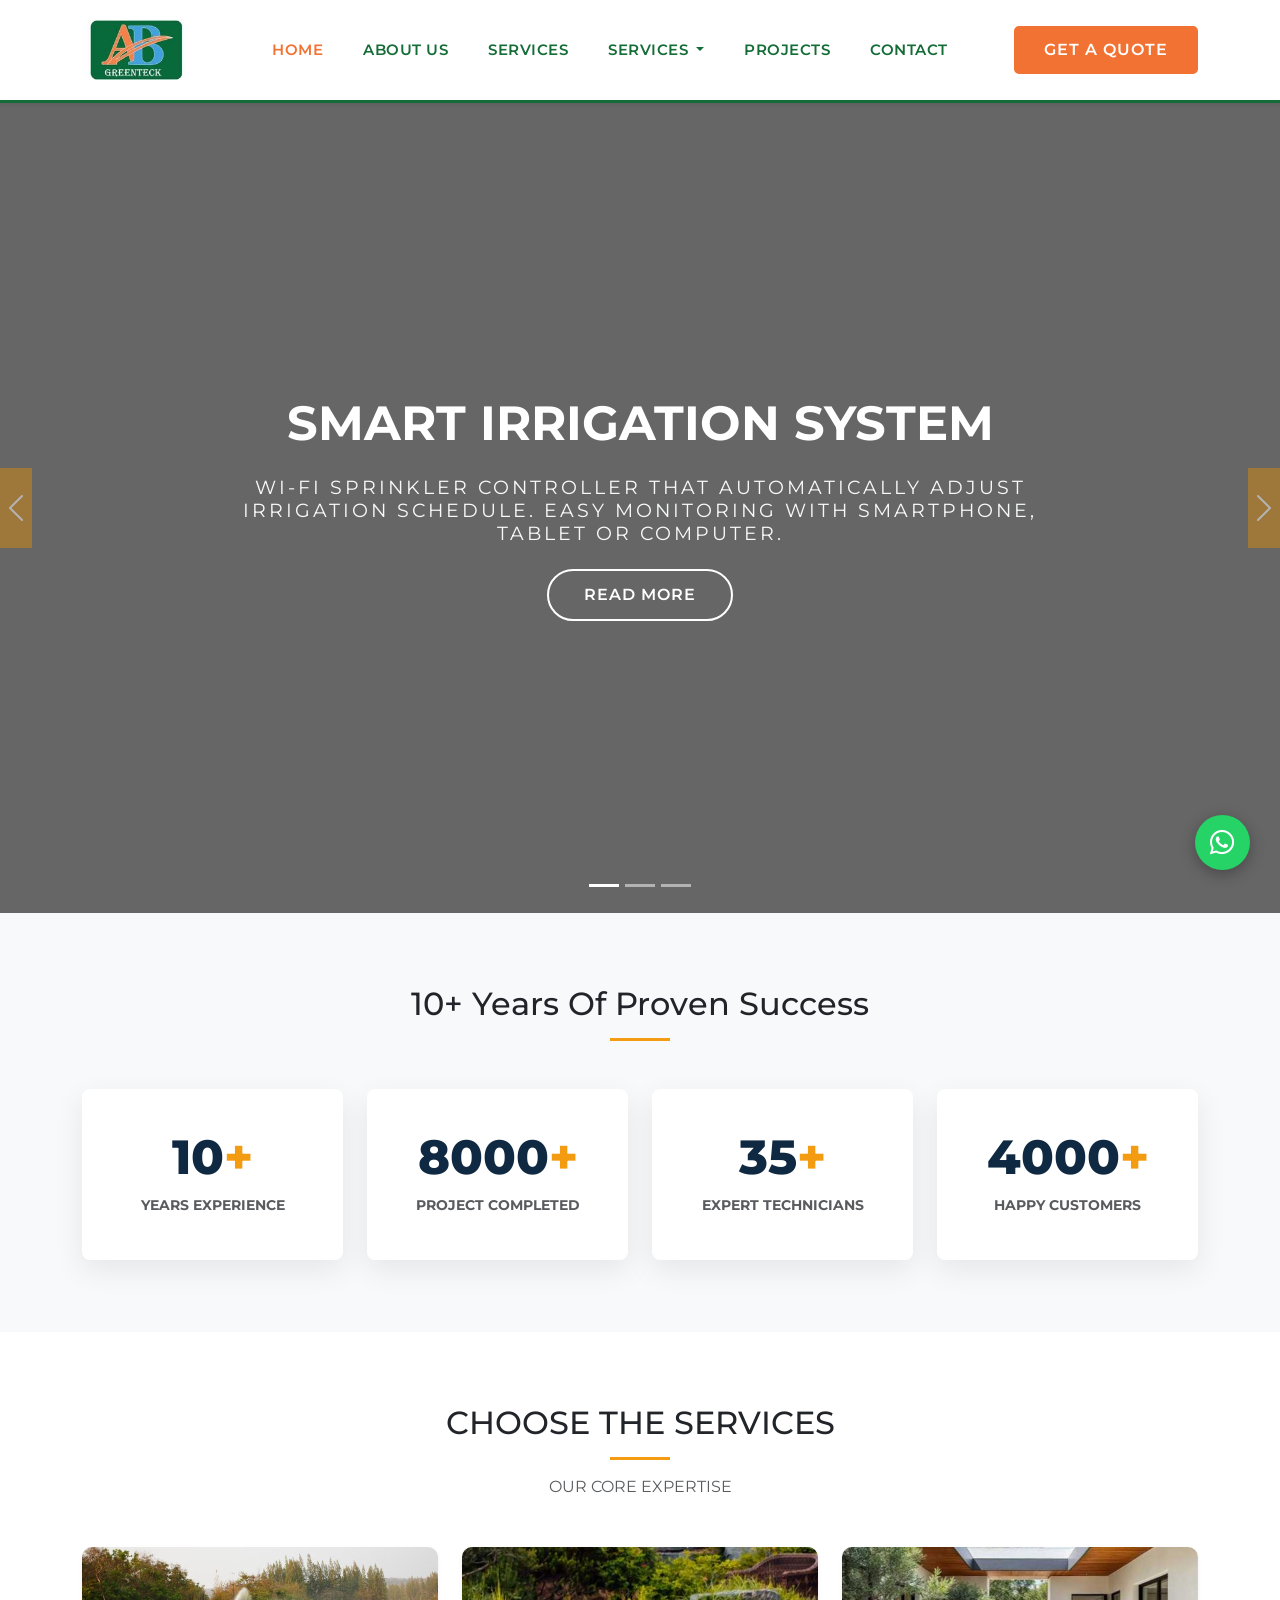
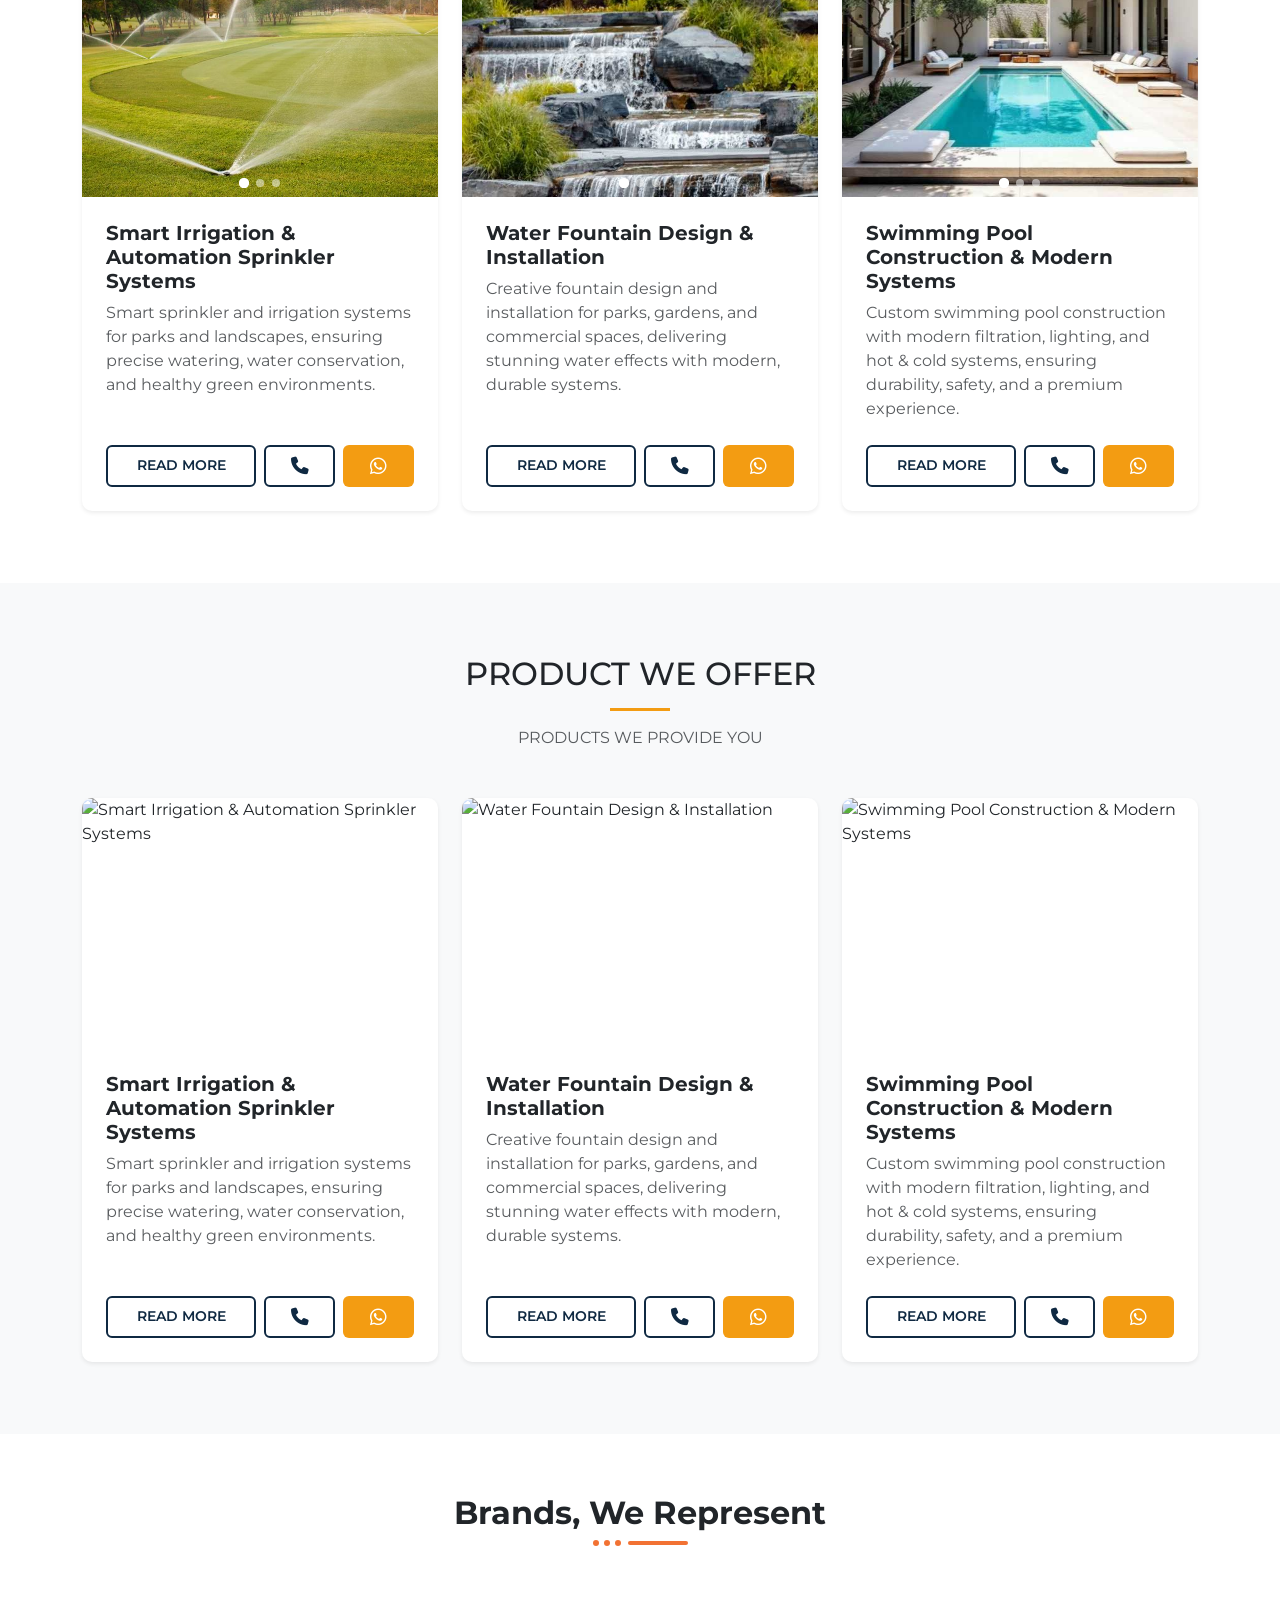
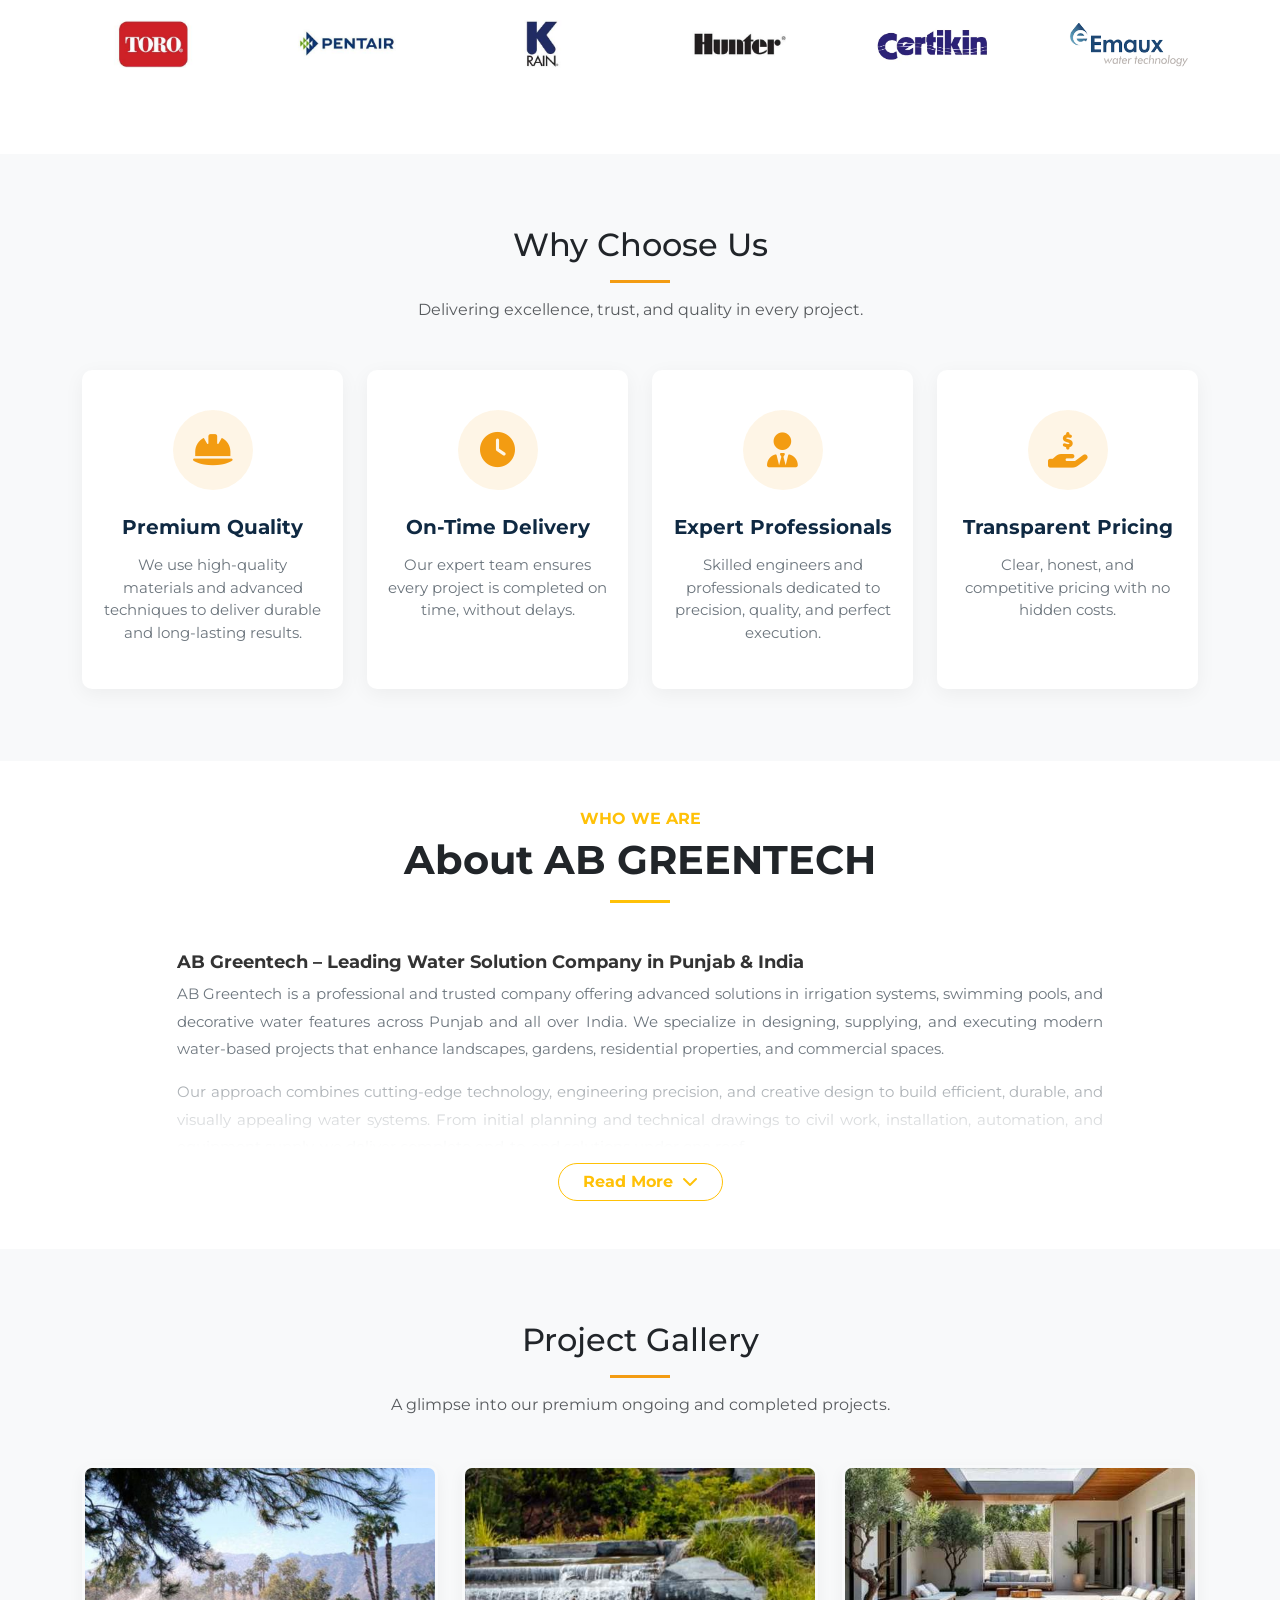
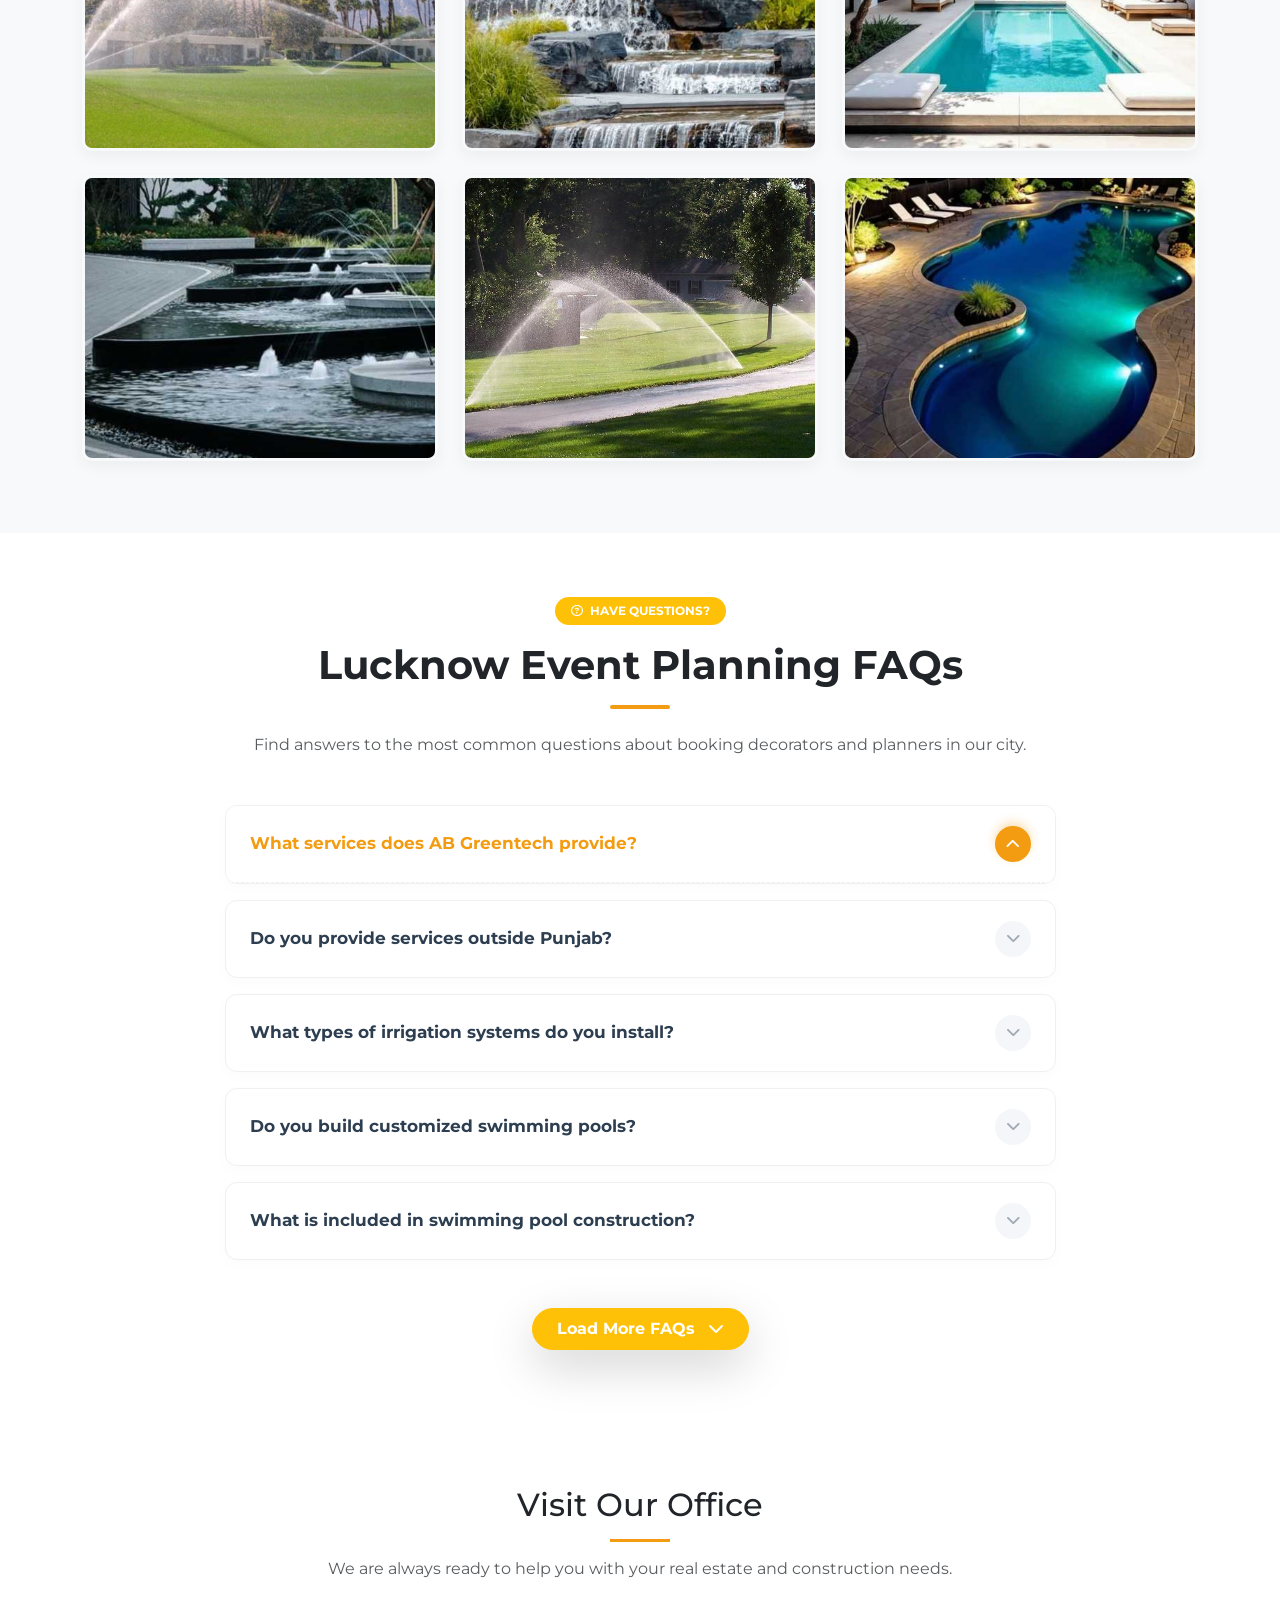
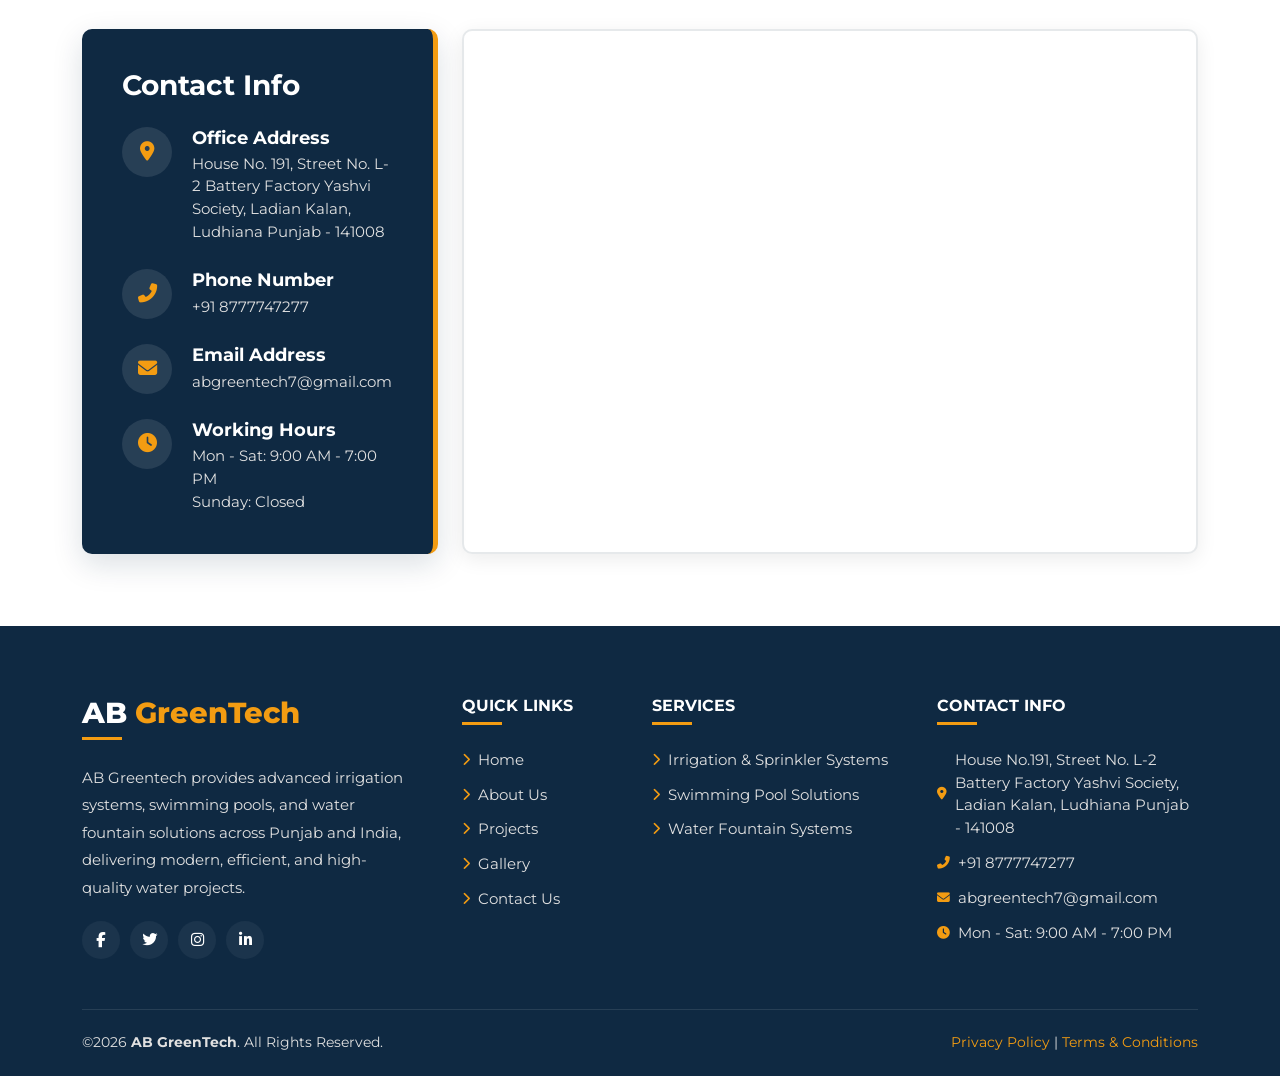
==== commit 727622a7: "code" ====
--- a/index.html
+++ b/index.html
@@ -125,7 +125,7 @@
             Wow water features made of Fountain Nozzles & submersible LED
             lights.
           </h5>
-          <a href="/smart-irrigation.html" class="btn btn-hero mt-2">Read More</a>
+          <a href="water-fountain.html" class="btn btn-hero mt-2">Read More</a>
         </div>
       </div>
 
@@ -140,7 +140,7 @@
             Filtration | Pumps | Heating | Lighting
           </h5>
 
-          <a href="/smart-irrigation.html" class="btn btn-hero mt-2">Read More</a>
+          <a href="pool.html" class="btn btn-hero mt-2">Read More</a>
         </div>
       </div>
     </div>
@@ -447,14 +447,14 @@
 <section class="py-5" style="background-color: var(--light-bg)" id="real-estate-projects">
   <div class="container py-4">
     <div class="text-center mb-5">
-      <h2>CHOOSE THE SERVICES</h2>
+      <h2>PRODUCT WE OFFER</h2>
       <div style="
             width: 60px;
             height: 3px;
             background-color: var(--accent-gold);
             margin: 15px auto;
           "></div>
-      <p class="text-muted">OUR CORE EXPERTISE</p>
+      <p class="text-muted">PRODUCTS WE PROVIDE YOU</p>
     </div>
 
     <div class="row g-4">
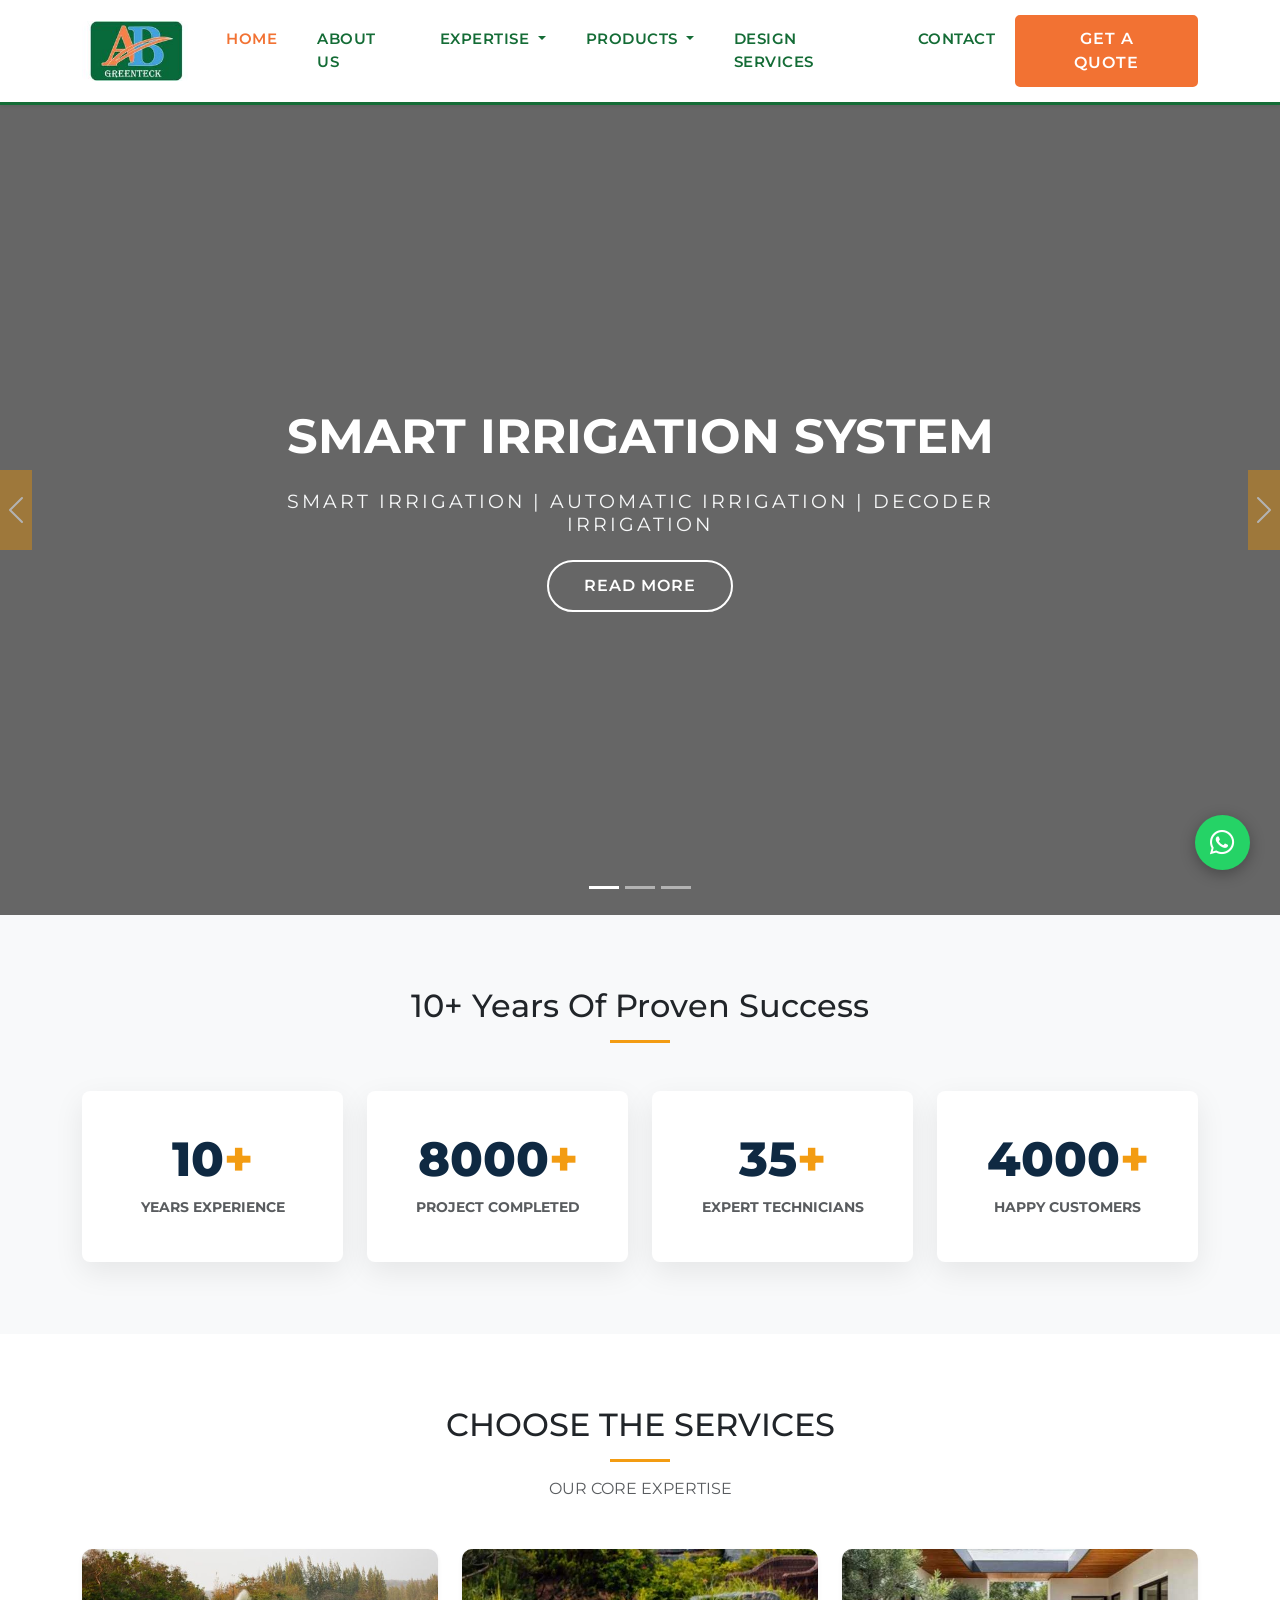
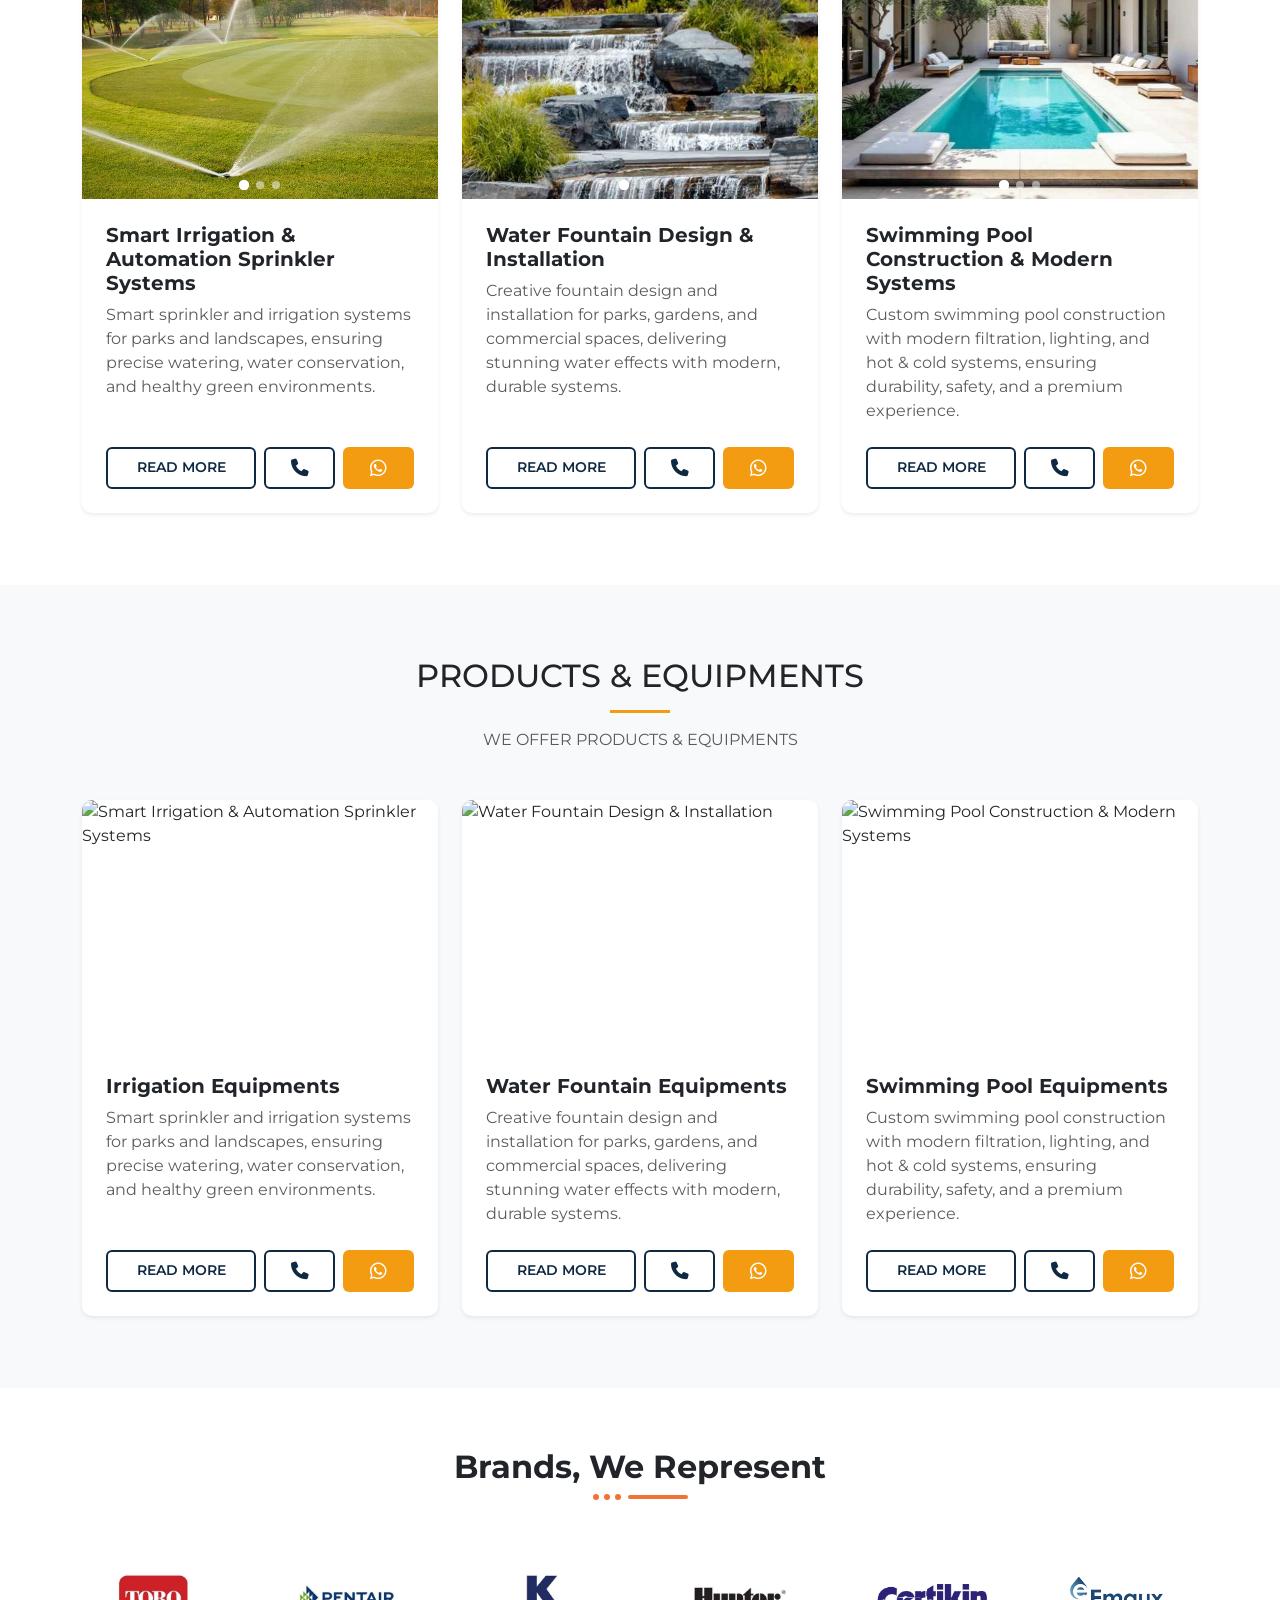
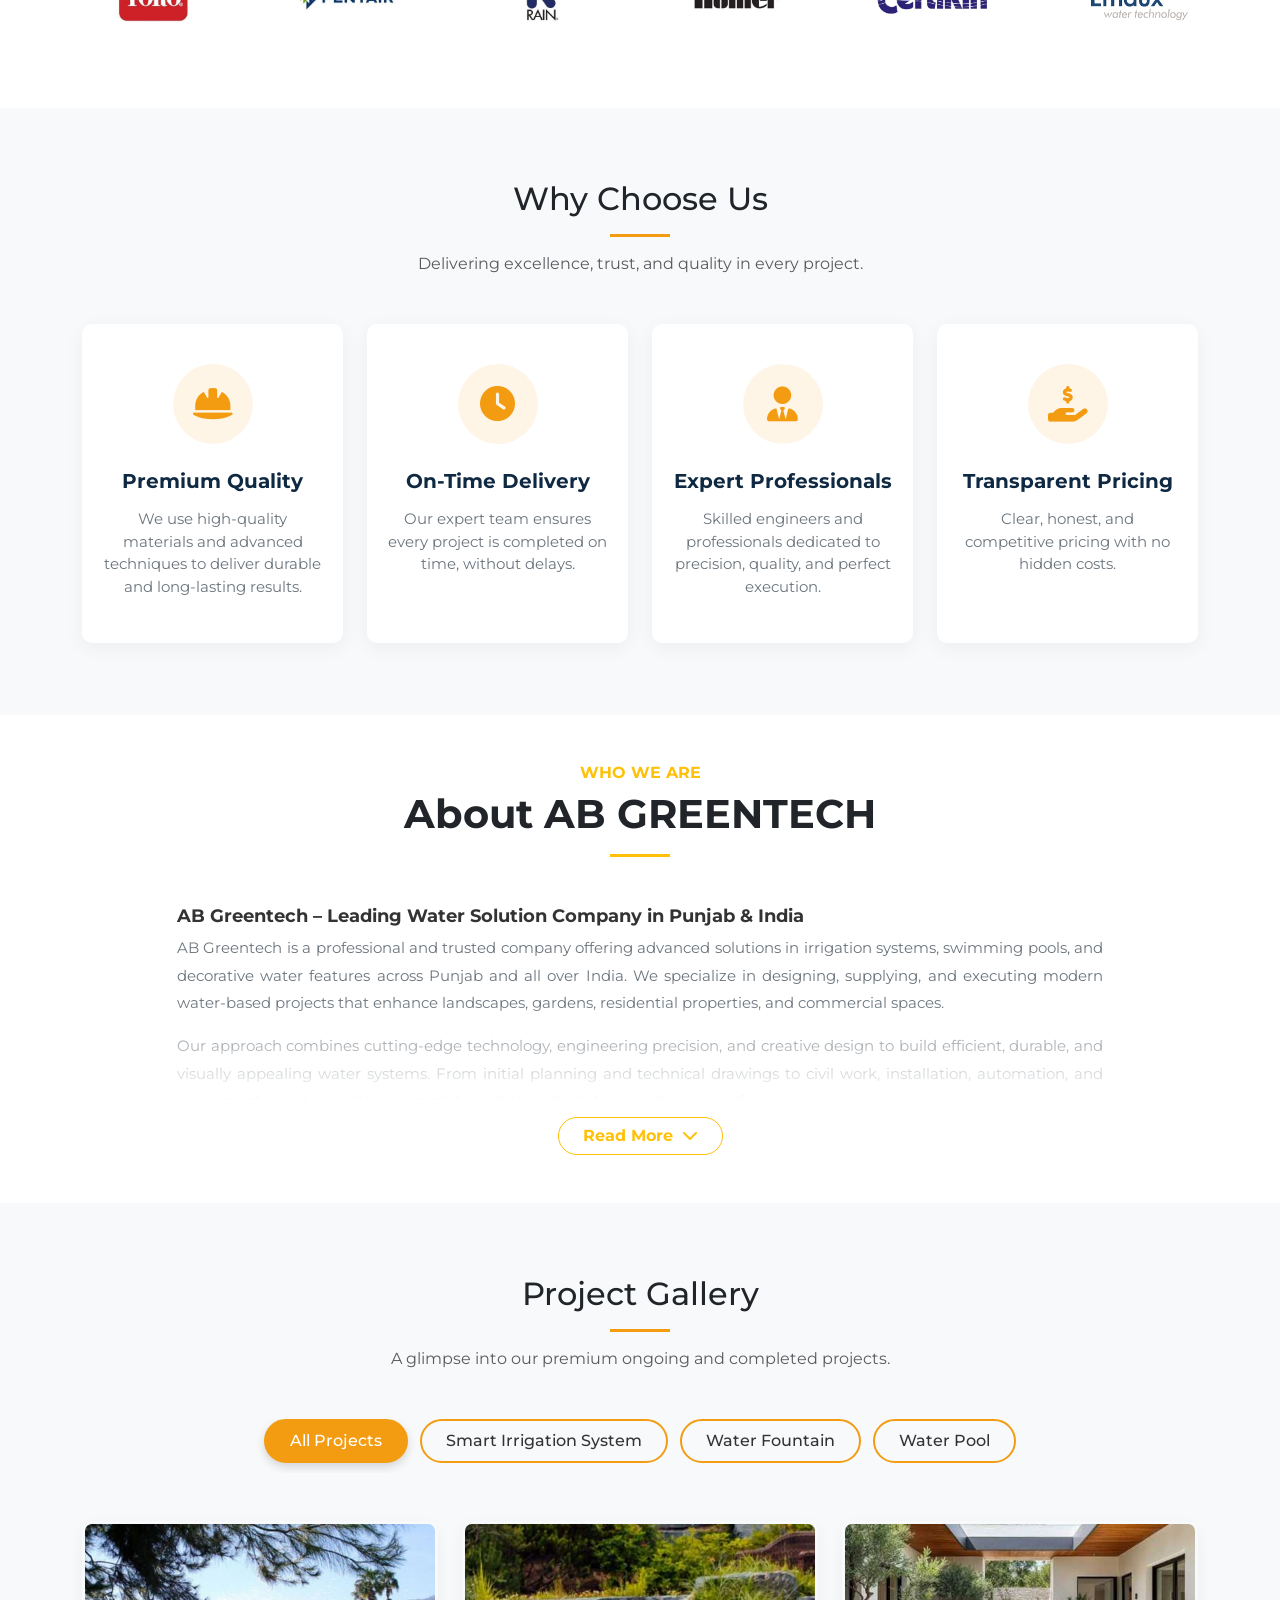
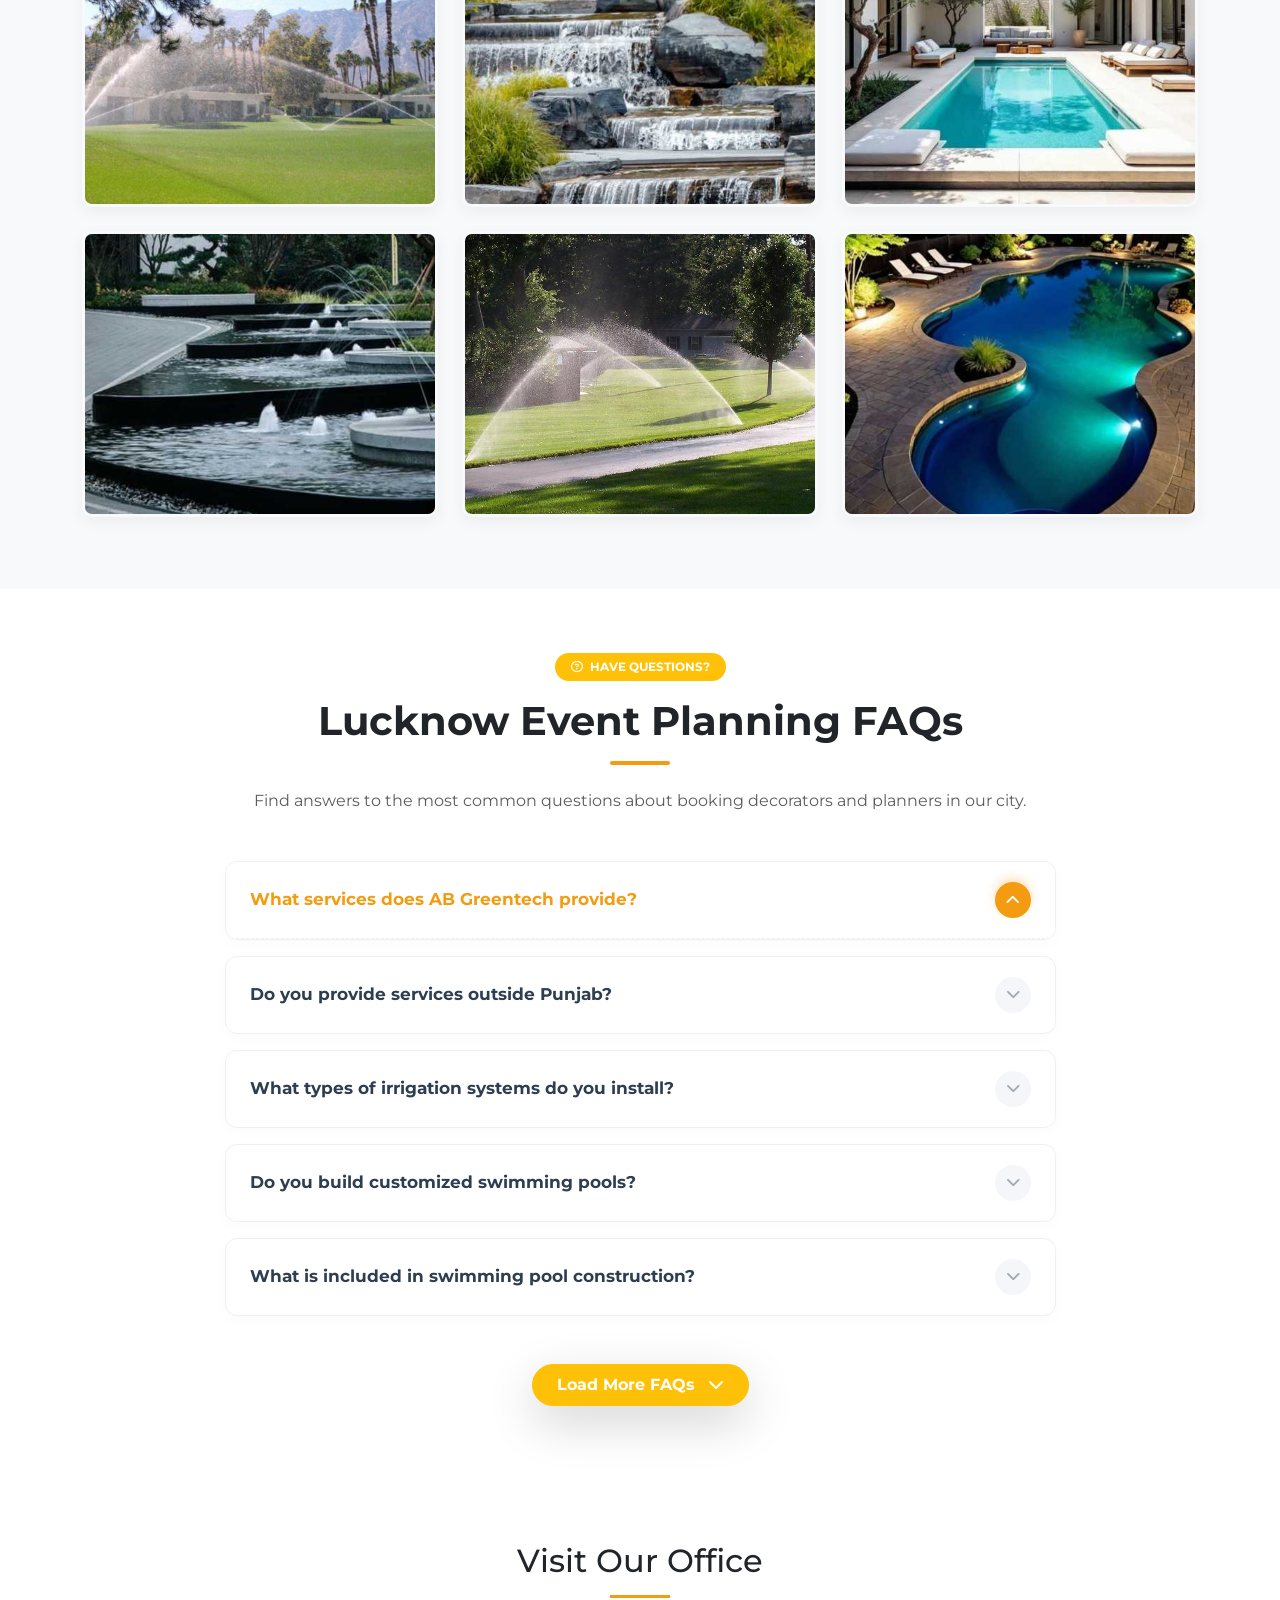
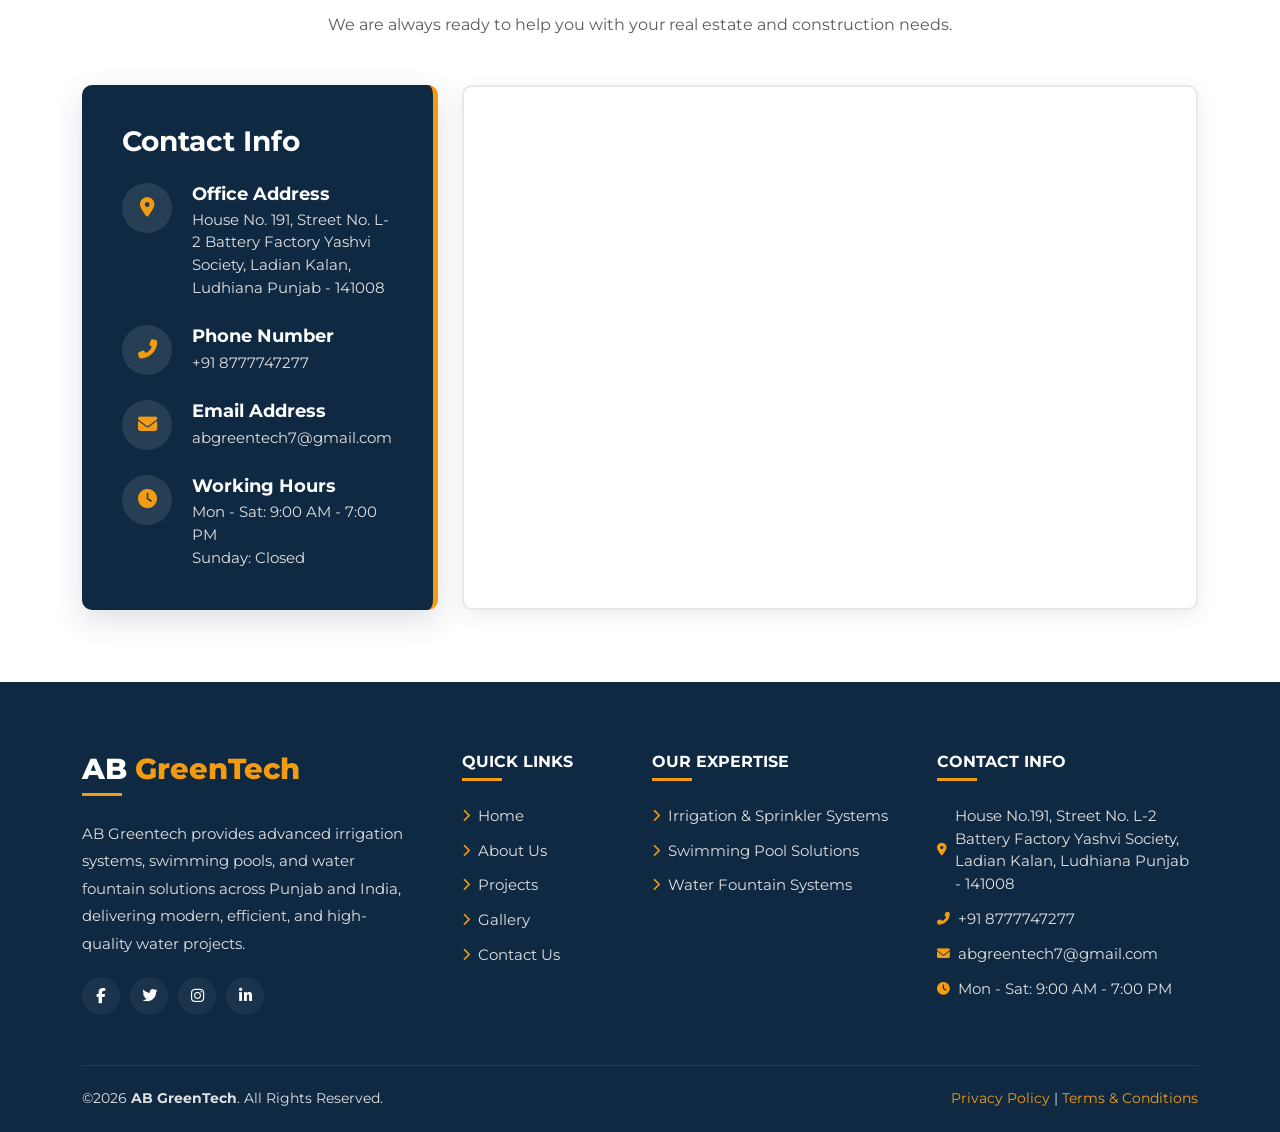
==== commit 2b4dbdc3: "code updated" ====
--- a/index.html
+++ b/index.html
@@ -21,7 +21,7 @@
   <!-- ================== Header Section ================ -->
   <nav class="navbar navbar-expand-lg sticky-top shadow-sm">
     <div class="container">
-      <a class="navbar-brand" href="index.html">
+      <a class="navbar-brand" href="/">
         <img src="images/ABGreenTech_logo.jpg" alt="AB Greenteck Logo" height="60" width="auto" />
       </a>
 
@@ -38,26 +38,40 @@
           <li class="nav-item">
             <a class="nav-link" href="about.html">About Us</a>
           </li>
-          <li class="nav-item">
-            <a class="nav-link" href="index.html#services">Services</a>
-          </li>
+
           <li class="nav-item dropdown">
             <a class="nav-link dropdown-toggle" href="#" id="servicesDropdown" role="button" data-bs-toggle="dropdown"
               aria-expanded="false">
-              Services
+              Expertise
             </a>
             <ul class="dropdown-menu border-0 shadow-sm" aria-labelledby="servicesDropdown">
               <li>
-                <a class="dropdown-item" href="construction.html">Construction</a>
+                <a class="dropdown-item" href="smart-irrigation.html">IRRIGATION SYSTEMS</a>
               </li>
               <li>
-                <a class="dropdown-item" href="#">Green Technologies</a>
+                <a class="dropdown-item" href="water-fountain.html">FOUNTAIN & WATER FEATURES</a>
               </li>
-              <li><a class="dropdown-item" href="#">Consulting</a></li>
+              <li><a class="dropdown-item" href="pool.html">SWIMMING POOLS</a></li>
+            </ul>
+          </li>
+
+          <li class="nav-item dropdown">
+            <a class="nav-link dropdown-toggle" href="#" id="servicesDropdown" role="button" data-bs-toggle="dropdown"
+              aria-expanded="false">
+              PRODUCTS
+            </a>
+            <ul class="dropdown-menu border-0 shadow-sm" aria-labelledby="servicesDropdown">
+              <li>
+                <a class="dropdown-item text-uppercase" href="smart-irrigation.html">Irrigation Equipments</a>
+              </li>
+              <li>
+                <a class="dropdown-item text-uppercase" href="water-fountain.html">WATER FOUNTAIN Equipments</a>
+              </li>
+              <li><a class="dropdown-item text-uppercase" href="pool.html">SWIMMING Equipments </a></li>
             </ul>
           </li>
           <li class="nav-item">
-            <a class="nav-link" href="projects.html">Projects</a>
+            <a class="nav-link" href="design-services.html">Design Services</a>
           </li>
           <li class="nav-item">
             <a class="nav-link" href="contact.html">Contact</a>
@@ -107,8 +121,7 @@
           class="container carousel-content d-flex flex-column justify-content-center align-items-center text-center">
           <h1 class="hero-heading mb-4">SMART IRRIGATION SYSTEM</h1>
           <h5 class="hero-subheading mb-3">
-            Wi-Fi sprinkler controller that automatically adjust irrigation
-            schedule. Easy Monitoring with smartphone, Tablet or Computer.
+            Smart irrigation | Automatic irrigation | Decoder irrigation
           </h5>
           <a href="/smart-irrigation.html" class="btn btn-hero mt-2">Read More</a>
         </div>
@@ -120,10 +133,9 @@
         <div class="carousel-overlay"></div>
         <div
           class="container carousel-content d-flex flex-column justify-content-center align-items-center text-center">
-          <h1 class="hero-heading mb-4">WATER FEATURE & FOUNTAINS</h1>
+          <h1 class="hero-heading mb-4">CREATING URBAN WATER FOUNTAIN</h1>
           <h5 class="hero-subheading mb-3">
-            Wow water features made of Fountain Nozzles & submersible LED
-            lights.
+            Dry Fountains | Musical Fountains | Special effects
           </h5>
           <a href="water-fountain.html" class="btn btn-hero mt-2">Read More</a>
         </div>
@@ -135,9 +147,9 @@
         <div class="carousel-overlay"></div>
         <div
           class="container carousel-content d-flex flex-column justify-content-center align-items-center text-center">
-          <h1 class="hero-heading mb-4">POOL DESIGN & CONSTRUCTION</h1>
+          <h1 class="hero-heading mb-4">CREATIVE POOLS & INNOVATIVE WATERFALLS</h1>
           <h5 class="hero-subheading mb-3">
-            Filtration | Pumps | Heating | Lighting
+            Construction | Renovate | Repair | Sales
           </h5>
 
           <a href="pool.html" class="btn btn-hero mt-2">Read More</a>
@@ -447,14 +459,14 @@
 <section class="py-5" style="background-color: var(--light-bg)" id="real-estate-projects">
   <div class="container py-4">
     <div class="text-center mb-5">
-      <h2>PRODUCT WE OFFER</h2>
+      <h2>PRODUCTS & EQUIPMENTS</h2>
       <div style="
             width: 60px;
             height: 3px;
             background-color: var(--accent-gold);
             margin: 15px auto;
           "></div>
-      <p class="text-muted">PRODUCTS WE PROVIDE YOU</p>
+      <p class="text-muted">WE OFFER PRODUCTS & EQUIPMENTS</p>
     </div>
 
     <div class="row g-4">
@@ -464,7 +476,7 @@
           
           <div class="card-body p-4 d-flex flex-column">
             <h5 class="card-title fw-bold">
-              Smart Irrigation & Automation Sprinkler Systems
+              Irrigation Equipments
             </h5>
             <p class="card-text text-muted mb-4">
               Smart sprinkler and irrigation systems for parks and
@@ -473,7 +485,7 @@
             </p>
 
             <div class="d-flex gap-2 mt-auto">
-              <a href="/details.html"
+              <a href="smart-irrigation.html"
                 class="btn btn-outline-theme w-50 d-flex align-items-center justify-content-center"
                 style="padding: 8px 5px; font-size: 0.9rem">
                 Read More
@@ -503,7 +515,7 @@
 
           <div class="card-body p-4 d-flex flex-column">
             <h5 class="card-title fw-bold">
-              Water Fountain Design & Installation
+              Water Fountain Equipments
             </h5>
             <p class="card-text text-muted mb-4">
               Creative fountain design and installation for parks, gardens,
@@ -512,7 +524,7 @@
             </p>
 
             <div class="d-flex gap-2 mt-auto">
-              <a href="/details.html"
+              <a href="water-fountain.html"
                 class="btn btn-outline-theme w-50 d-flex align-items-center justify-content-center"
                 style="padding: 8px 5px; font-size: 0.9rem">
                 Read More
@@ -542,7 +554,7 @@
 
           <div class="card-body p-4 d-flex flex-column">
             <h5 class="card-title fw-bold">
-              Swimming Pool Construction & Modern Systems
+              Swimming Pool Equipments
             </h5>
             <p class="card-text text-muted mb-4">
               Custom swimming pool construction with modern filtration,
@@ -551,7 +563,7 @@
             </p>
 
             <div class="d-flex gap-2 mt-auto">
-              <a href="/details.html"
+              <a href="pool.html"
                 class="btn btn-outline-theme w-50 d-flex align-items-center justify-content-center"
                 style="padding: 8px 5px; font-size: 0.9rem">
                 Read More
@@ -873,23 +885,31 @@
 
 
   <!-- ==================== Gallery Section ===================== -->
-  <section class="py-5 bg-white sec-color" id="gallery">
+<section class="py-5 bg-white sec-color" id="gallery">
     <div class="container py-4">
+      
       <div class="text-center mb-5">
         <h2>Project Gallery</h2>
-        <div style="
-              width: 60px;
-              height: 3px;
-              background-color: var(--accent-gold);
-              margin: 15px auto;
-            "></div>
-        <p class="text-muted">
-          A glimpse into our premium ongoing and completed projects.
-        </p>
-      </div>
-
-      <div class="row g-4">
-        <div class="col-12 col-md-6 col-lg-4">
+        <div style="width: 60px; height: 3px; background-color: var(--accent-gold, #25A25A); margin: 15px auto;"></div>
+        <p class="text-muted">A glimpse into our premium ongoing and completed projects.</p>
+      </div>
+
+      <div class="row mb-5">
+        <div class="col-12">
+          <div class="gallery-filter-container text-center">
+            <div class="gallery-filters">
+              <button class="filter-btn active" data-filter="all">All Projects</button>
+              <button class="filter-btn" data-filter="irrigation">Smart Irrigation System</button>
+              <button class="filter-btn" data-filter="fountain">Water Fountain</button>
+              <button class="filter-btn" data-filter="pool">Water Pool</button>
+            </div>
+          </div>
+        </div>
+      </div>
+
+      <div class="row g-4" id="gallery-grid">
+        
+        <div class="col-12 col-md-6 col-lg-4 gallery-wrap" data-category="irrigation">
           <div class="gallery-item" data-bs-toggle="modal" data-bs-target="#lightboxModal">
             <img src="images/irrigation/Errigasin sprinkler-2.jpeg" alt="Irrigation" class="img-fluid" />
             <div class="gallery-overlay">
@@ -898,7 +918,7 @@
           </div>
         </div>
 
-        <div class="col-12 col-md-6 col-lg-4">
+        <div class="col-12 col-md-6 col-lg-4 gallery-wrap" data-category="fountain">
           <div class="gallery-item" data-bs-toggle="modal" data-bs-target="#lightboxModal">
             <img src="images/fountain/Fountains-1.jpg" alt="Fountains" class="img-fluid" />
             <div class="gallery-overlay">
@@ -907,7 +927,7 @@
           </div>
         </div>
 
-        <div class="col-12 col-md-6 col-lg-4">
+        <div class="col-12 col-md-6 col-lg-4 gallery-wrap" data-category="pool">
           <div class="gallery-item" data-bs-toggle="modal" data-bs-target="#lightboxModal">
             <img src="images/pool/pool-1.jpg" alt="Pool" class="img-fluid" />
             <div class="gallery-overlay">
@@ -916,7 +936,7 @@
           </div>
         </div>
 
-        <div class="col-12 col-md-6 col-lg-4">
+        <div class="col-12 col-md-6 col-lg-4 gallery-wrap" data-category="fountain">
           <div class="gallery-item" data-bs-toggle="modal" data-bs-target="#lightboxModal">
             <img src="images/fountain/Fountains-3.jpg" alt="Fountain" class="img-fluid" />
             <div class="gallery-overlay">
@@ -925,7 +945,7 @@
           </div>
         </div>
 
-        <div class="col-12 col-md-6 col-lg-4">
+        <div class="col-12 col-md-6 col-lg-4 gallery-wrap" data-category="irrigation">
           <div class="gallery-item" data-bs-toggle="modal" data-bs-target="#lightboxModal">
             <img src="images/irrigation/Errigasin sprinkler-3.jpeg" alt="Irrigation" class="img-fluid" />
             <div class="gallery-overlay">
@@ -934,7 +954,7 @@
           </div>
         </div>
 
-        <div class="col-12 col-md-6 col-lg-4">
+        <div class="col-12 col-md-6 col-lg-4 gallery-wrap" data-category="pool">
           <div class="gallery-item" data-bs-toggle="modal" data-bs-target="#lightboxModal">
             <img src="images/pool/Pool-3.jpg" alt="pool" class="img-fluid" />
             <div class="gallery-overlay">
@@ -942,17 +962,16 @@
             </div>
           </div>
         </div>
+
       </div>
     </div>
   </section>
 
   <div class="modal fade" id="lightboxModal" tabindex="-1" aria-hidden="true">
-    <div class="modal-dialog modal-dialog-centered modal-xl">
-      <div class="modal-content position-relative">
-        <button type="button" class="btn-close" data-bs-dismiss="modal" aria-label="Close"></button>
-        <div class="modal-body p-0 text-center">
-          <img src="" id="lightboxImage" alt="Enlarged Gallery Image" class="img-fluid" />
-        </div>
+    <div class="modal-dialog modal-dialog-centered modal-lg">
+      <div class="modal-content">
+        <button type="button" class="btn-close btn-close-white" data-bs-dismiss="modal" aria-label="Close"></button>
+        <img id="lightboxImage" src="" alt="Zoomed Image">
       </div>
     </div>
   </div>
@@ -1293,7 +1312,7 @@
         </div>
 
         <div class="col-lg-3 col-md-6">
-          <h4 class="footer-heading text-uppercase fs-6">Services</h4>
+          <h4 class="footer-heading text-uppercase fs-6">Our Expertise</h4>
           <ul class="footer-links mt-4">
             <li>
               <a href=""><i class="fas fa-chevron-right"></i> Irrigation & Sprinkler Systems</a>
--- a/style.css
+++ b/style.css
@@ -453,8 +453,64 @@
 }
 
 /* ============================================ 
-   7. GALLERY & LIGHTBOX
-   ============================================ */
+   7. GALLERY, FILTERS & LIGHTBOX
+   ============================================ */
+
+/* Scrollable Filter Container for Mobile */
+.gallery-filter-container {
+  width: 100%;
+  overflow-x: auto;
+  -webkit-overflow-scrolling: touch;
+  scrollbar-width: none; /* Hide scrollbar for Firefox */
+  padding-bottom: 10px;
+}
+
+/* Hide scrollbar for Chrome/Safari/Edge */
+.gallery-filter-container::-webkit-scrollbar {
+  display: none;
+}
+
+/* Flexbox setup for the buttons */
+.gallery-filters {
+  display: inline-flex;
+  gap: 12px;
+  flex-wrap: nowrap;
+  padding: 0 10px;
+  margin: 0 auto;
+}
+
+/* Filter Buttons Style */
+.filter-btn {
+  background-color: transparent;
+  border: 2px solid var(--accent-gold, #25A25A);
+  color: #333;
+  padding: 8px 24px;
+  border-radius: 30px;
+  font-weight: 500;
+  font-family: inherit;
+  white-space: nowrap;
+  flex-shrink: 0;
+  transition: all 0.3s ease;
+  cursor: pointer;
+}
+
+.filter-btn:hover,
+.filter-btn.active {
+  background-color: var(--accent-gold, #25A25A);
+  color: #fff;
+  box-shadow: 0 4px 10px rgba(0, 0, 0, 0.15);
+}
+
+/* Gallery Items Transition & Hide Class */
+.gallery-wrap {
+  transition: transform 0.4s ease, opacity 0.4s ease;
+}
+
+.gallery-wrap.hide {
+  display: none; /* JS is class ko use karega image hide karne ke liye */
+}
+
+/* Image Card Styling */
 .gallery-item {
   border-radius: 10px;
   overflow: hidden;
@@ -466,7 +522,7 @@
 }
 
 .gallery-item:hover {
-  border-color: var(--accent-gold);
+  border-color: var(--accent-gold, #25A25A);
   box-shadow: 0 10px 25px rgba(15, 41, 66, 0.15);
 }
 
@@ -482,12 +538,10 @@
   transform: scale(1.1);
 }
 
+/* Hover Dark Overlay with Icon */
 .gallery-overlay {
   position: absolute;
-  top: 0;
-  left: 0;
-  right: 0;
-  bottom: 0;
+  top: 0; left: 0; right: 0; bottom: 0;
   background: rgba(15, 41, 66, 0.6);
   display: flex;
   align-items: center;
@@ -512,16 +566,18 @@
   transform: translateY(0);
 }
 
-/* Lightbox specific */
+/* Lightbox Modal Specific Styling */
 #lightboxModal .modal-content {
   background-color: transparent;
   border: none;
-}
+  align-items: center;
+}
+
 #lightboxModal .btn-close {
   position: absolute;
   top: -15px;
-  right: 15px;
-  background-color: var(--accent-gold);
+  right: 0px;
+  background-color: var(--accent-gold, #25A25A);
   opacity: 1;
   border-radius: 50%;
   padding: 12px;
@@ -529,15 +585,18 @@
   box-shadow: 0 4px 10px rgba(0, 0, 0, 0.3);
   transition: all 0.3s ease;
 }
+
 #lightboxModal .btn-close:hover {
   background-color: #fff;
-}
+  transform: scale(1.1);
+}
+
 #lightboxImage {
   border-radius: 10px;
   box-shadow: 0 10px 40px rgba(0, 0, 0, 0.5);
   max-height: 85vh;
+  max-width: 100%;
   object-fit: contain;
-  width: 100%;
   border: 4px solid #fff;
 }
 
@@ -835,6 +894,12 @@
    12. MOBILE RESPONSIVENESS (Media Queries)
    ============================================ */
 @media (max-width: 768px) {
+  p{
+    font-size: 0.9rem !important;
+  }
+  body{
+    padding: 0rem 0.2rem;
+  }
   /* Hero Adjustments */
   .hero-carousel,
   .hero-carousel .carousel-inner,
@@ -1197,3 +1262,99 @@
         flex-direction: column;
     }
 }
+
+
+/* ============================================ 
+   Page - Design Services
+   ============================================ */
+
+         /* Section Background */
+      .process-section {
+        background-color: #f4f7fa;
+        padding: 80px 0;
+      }
+
+      /* Heading Styling */
+      .process-heading {
+        font-weight: 700;
+        font-size: 28px;
+        color: #000;
+        text-transform: uppercase;
+        letter-spacing: 0.5px;
+        margin-bottom: 10px;
+      }
+
+      /* Custom Diamond Divider */
+      .custom-divider {
+        position: relative;
+        width: 300px;
+        height: 2px;
+        background-color: #d1d8dd;
+        margin: 0 auto 60px;
+      }
+      .custom-divider::after {
+        content: '';
+        position: absolute;
+        top: 50%;
+        left: 50%;
+        transform: translate(-50%, -50%) rotate(45deg);
+        width: 12px;
+        height: 12px;
+        background-color: #d1d8dd;
+      }
+
+      /* --- ICON BOX STYLING --- */
+      .icon-box {
+        background-color: #fff;
+        border-radius: 12px;
+        padding: 30px 20px;
+        text-align: center;
+        height: 100%;
+        box-shadow: 0 5px 15px rgba(0,0,0,0.03);
+        border: 1px solid rgba(0,0,0,0.05);
+        transition: all 0.3s ease;
+      }
+
+      .icon-box:hover {
+        transform: translateY(-10px);
+        box-shadow: 0 15px 30px rgba(29, 107, 186, 0.1);
+        border-color: rgba(29, 107, 186, 0.2);
+      }
+
+      /* Circular Blue Icon */
+      .icon-wrapper {
+        width: 80px;
+        height: 80px;
+        background-color: #1d6bba;
+        color: #fff;
+        border-radius: 50%;
+        display: flex;
+        align-items: center;
+        justify-content: center;
+        font-size: 32px;
+        margin: 0 auto 20px; /* Center alignment */
+        box-shadow: 0 6px 15px rgba(29, 107, 186, 0.3);
+        transition: transform 0.3s ease;
+      }
+      
+      .icon-box:hover .icon-wrapper {
+        transform: scale(1.1);
+      }
+
+      /* Text Styling */
+      .icon-box-text {
+        font-size: 15px;
+        font-weight: 500;
+        color: #4a5568;
+        line-height: 1.6;
+        margin: 0;
+      }
+
+      @media (max-width: 768px) {
+        .process-heading {
+          font-size: 24px;
+        }
+        .icon-box {
+          padding: 25px 15px;
+        }
+      }
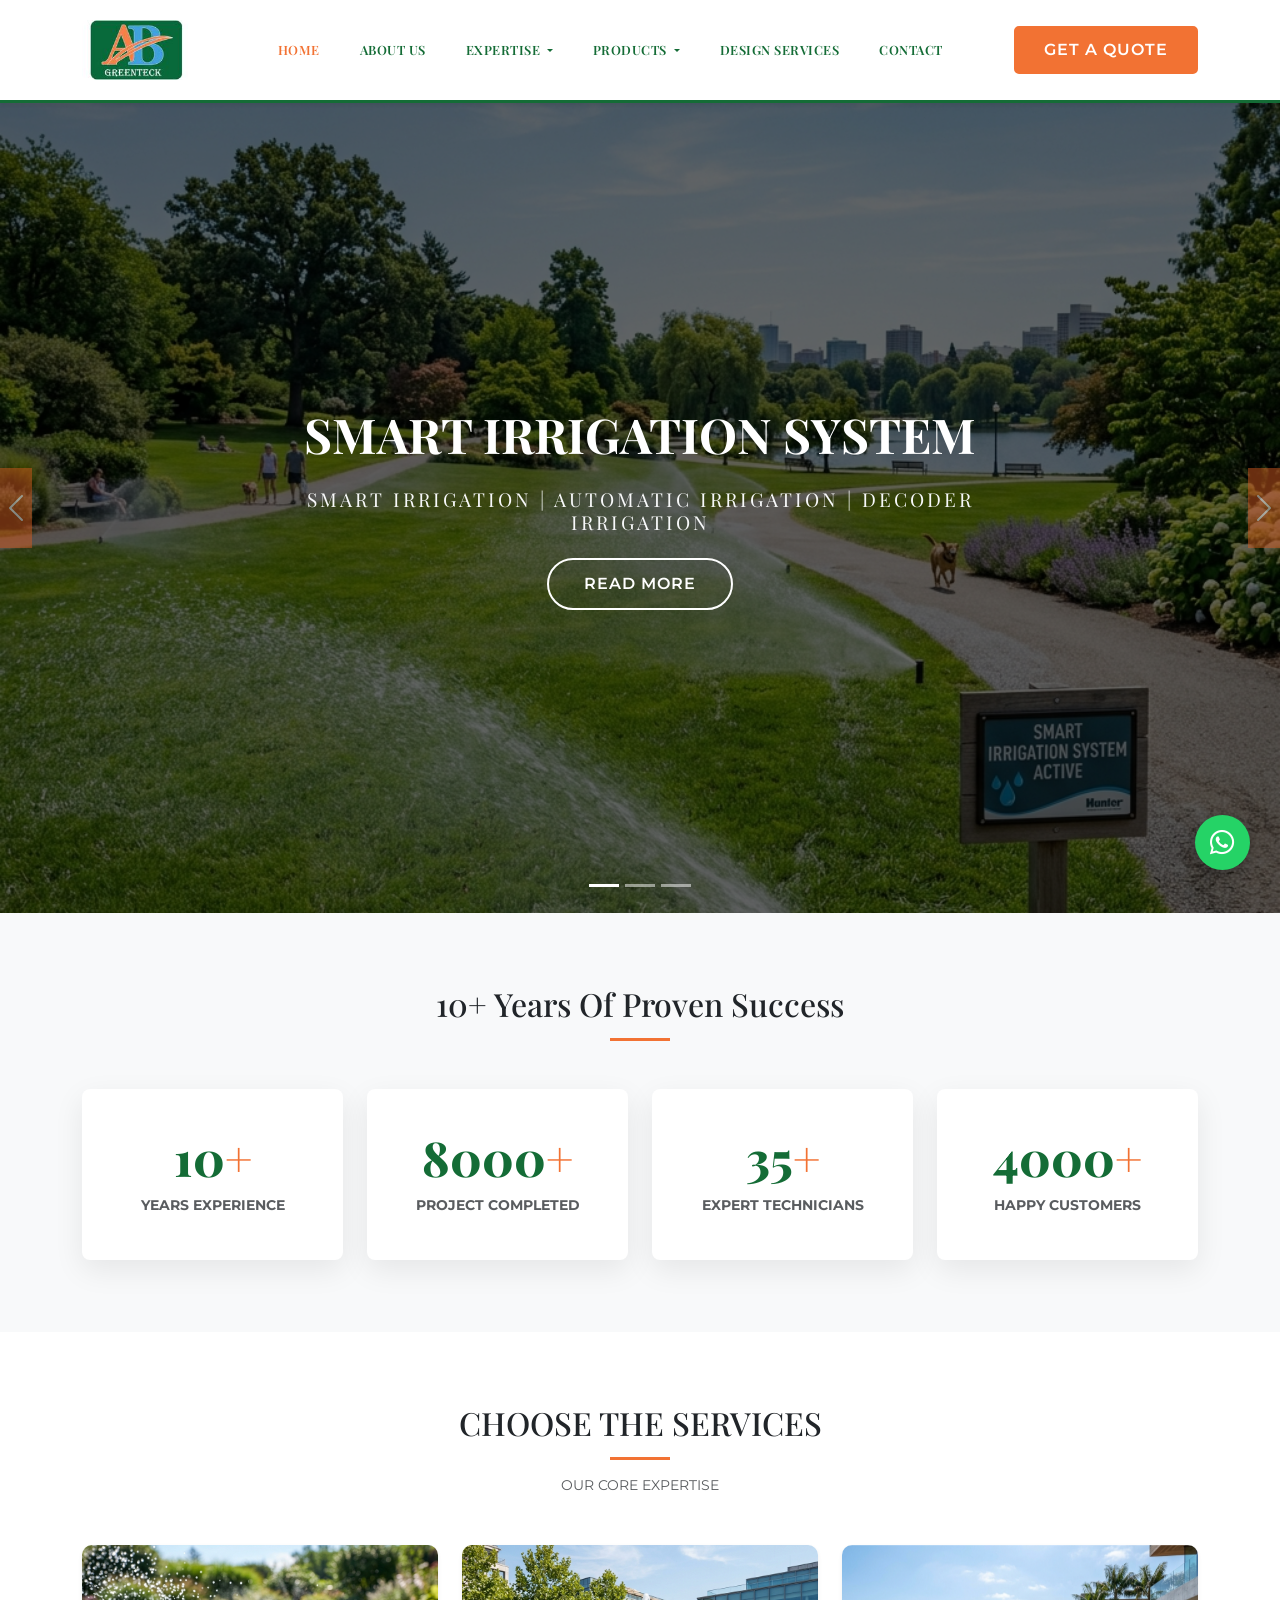
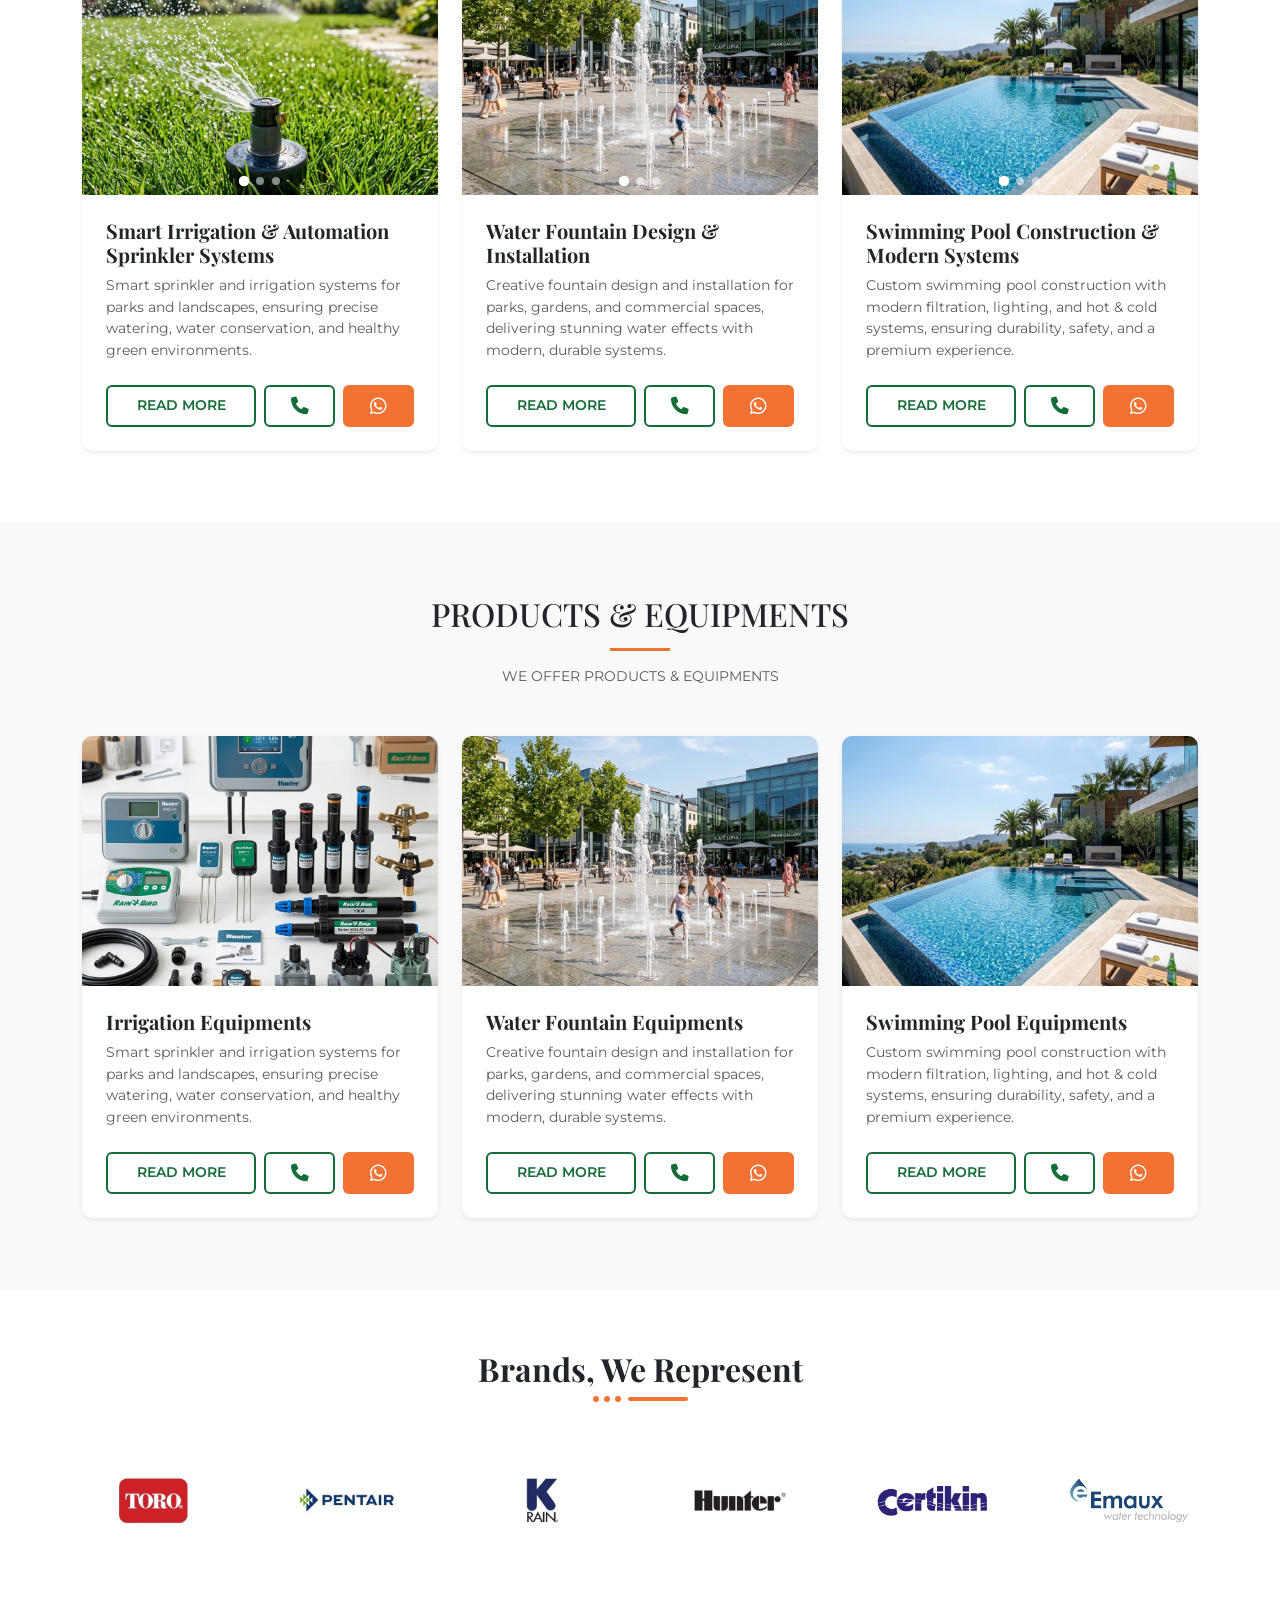
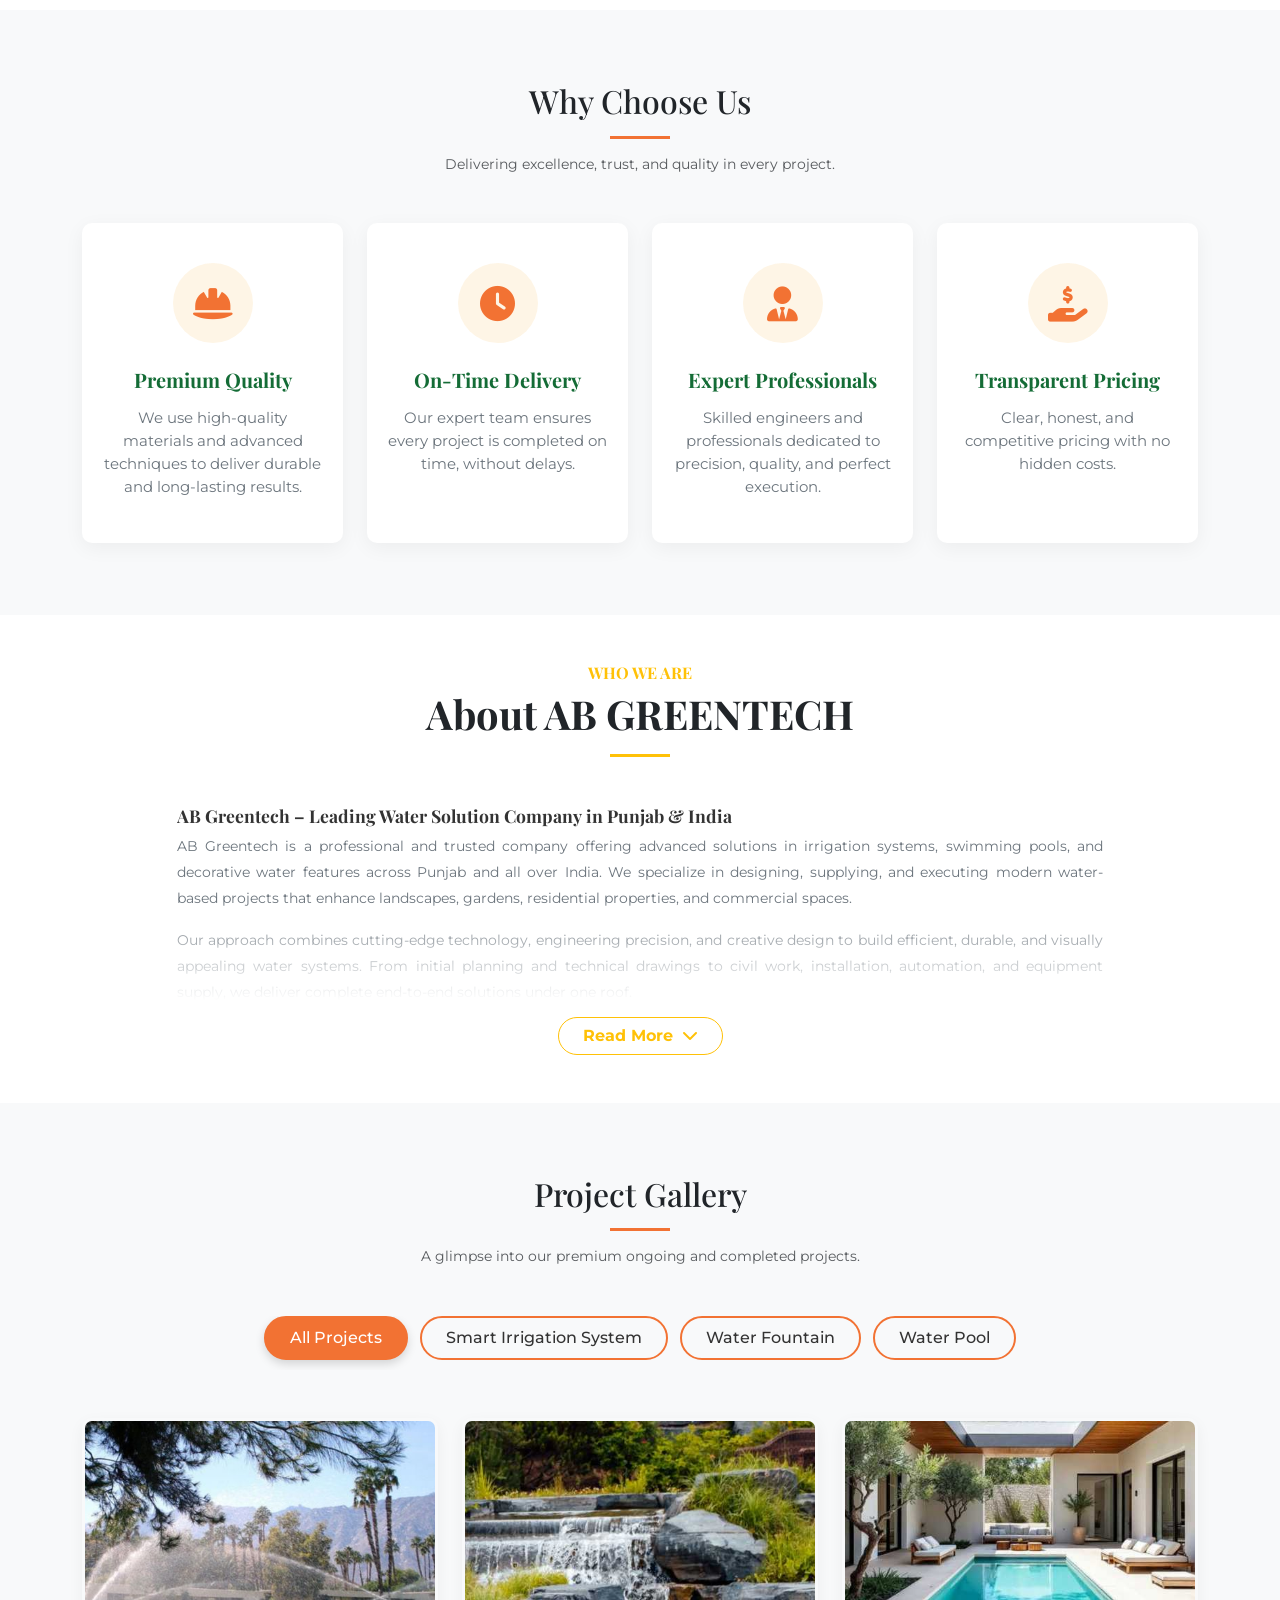
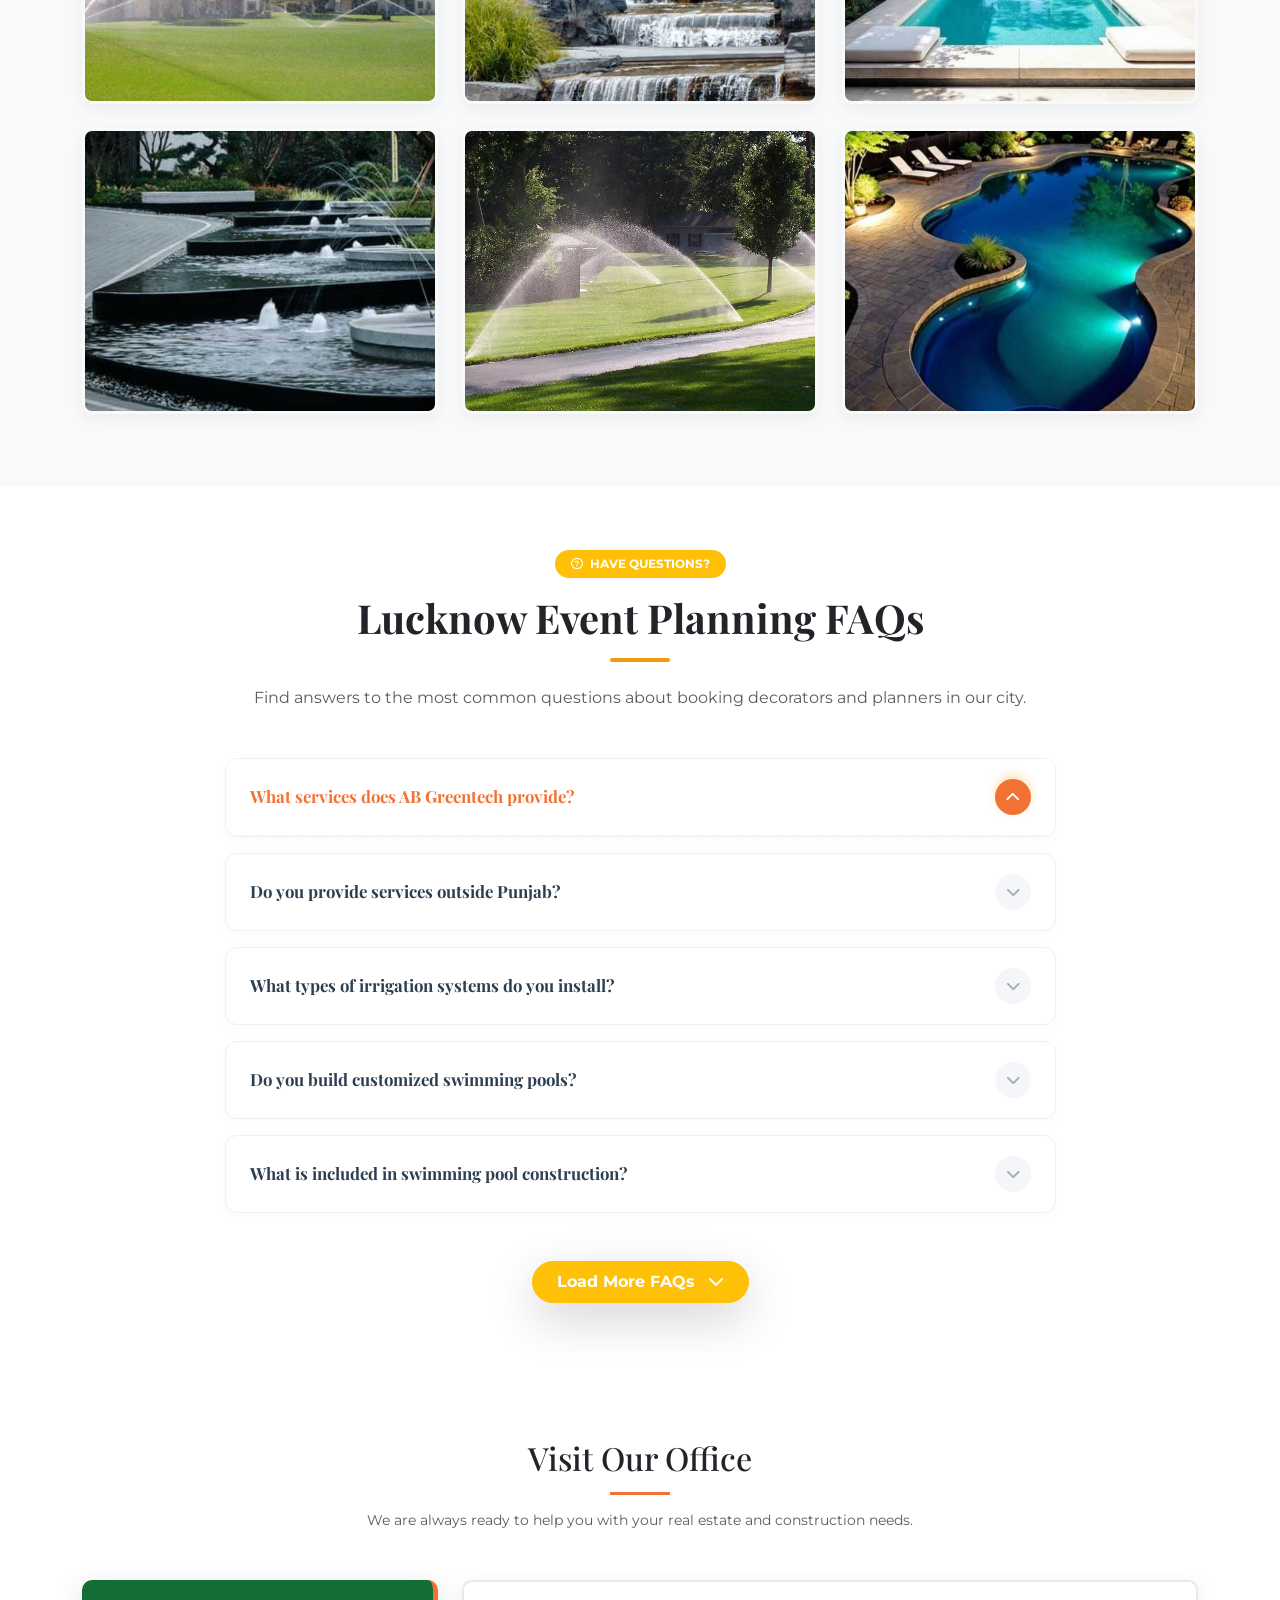
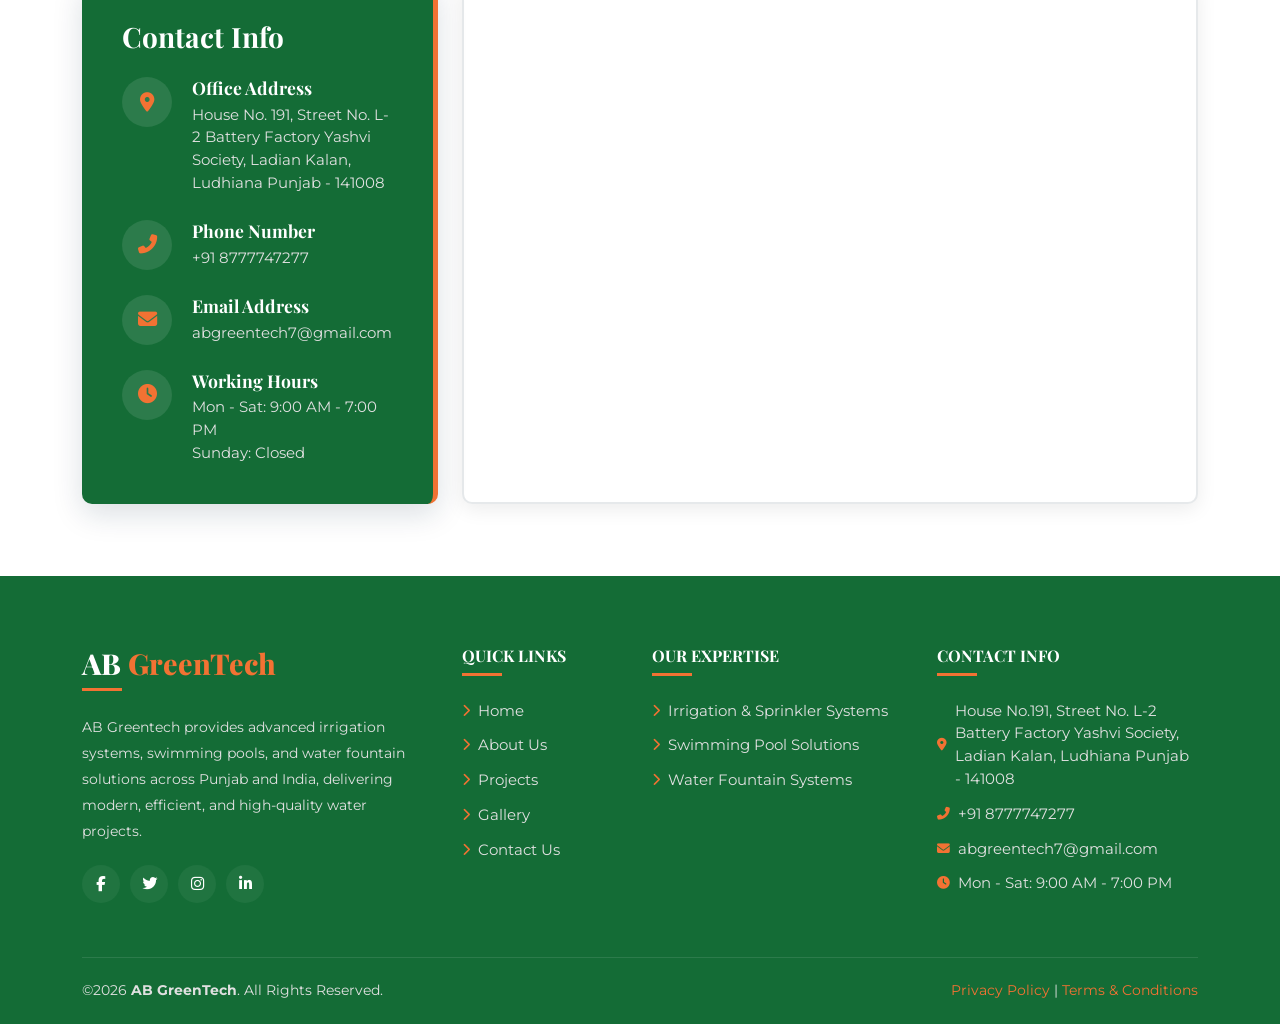
==== commit e46af6e0: "All section updated" ====
--- a/index.html
+++ b/index.html
@@ -114,7 +114,7 @@
       </div> -->
 
       <div class="carousel-item  active" style="
-            background-image: url(&quot;https://blurain.in/wp-content/uploads/2024/10/slider-1.webp&quot;);
+            background-image: url(&quot;images/slider/smart_irrigation.png&quot;);
           ">
         <div class="carousel-overlay"></div>
         <div
@@ -128,7 +128,7 @@
       </div>
 
       <div class="carousel-item" style="
-            background-image: url(&quot;https://blurain.in/wp-content/uploads/2024/10/slider-2.webp&quot;);
+            background-image: url(&quot;images/slider/water_fountain.png&quot;);
           ">
         <div class="carousel-overlay"></div>
         <div
@@ -142,7 +142,7 @@
       </div>
 
       <div class="carousel-item" style="
-            background-image: url(&quot;https://blurain.in/wp-content/uploads/2024/10/slider-3.webp&quot;);
+            background-image: url(&quot;images/slider/swimming_pool.png&quot;);
           ">
         <div class="carousel-overlay"></div>
         <div
@@ -254,13 +254,13 @@
 
               <div class="carousel-inner">
                 <div class="carousel-item active">
-                  <img src="images/irrigation/Errigasin sprinkler.jpeg" class="slider-img" alt="Smart Irrigation 1" />
+                  <img src="images/irrigation/smart_irrigation_1.png" class="slider-img" alt="Smart Irrigation 1" />
                 </div>
                 <div class="carousel-item">
-                  <img src="images/irrigation/Errigasin sprinkler-2.jpeg" class="slider-img" alt="Smart Irrigation 2" />
+                  <img src="images/irrigation/smart_irrigation_2.png" class="slider-img" alt="Smart Irrigation 2" />
                 </div>
                 <div class="carousel-item">
-                  <img src="images/irrigation/Errigasin sprinkler-3.jpeg" class="slider-img" alt="Smart Irrigation 3" />
+                  <img src="images/irrigation/smart_irrigation_3.png" class="slider-img" alt="Smart Irrigation 3" />
                 </div>
               </div>
 
@@ -324,13 +324,13 @@
 
               <div class="carousel-inner">
                 <div class="carousel-item active">
-                  <img src="images/fountain/Fountains-1.jpg" class="slider-img" alt="Landscaping Project 1" />
+                  <img src="images/fountain/modern_fountain_1.png" class="slider-img" alt="Water Fountain 1" />
                 </div>
                 <div class="carousel-item">
-                  <img src="images/fountain/Fountains-2.jpg" class="slider-img" alt="Landscaping Project 2" />
+                  <img src="images/fountain/modern_fountain_2.png" class="slider-img" alt="Water Fountain 2" />
                 </div>
                 <div class="carousel-item">
-                  <img src="images/fountain/Fountains-3.jpg" class="slider-img" alt="Landscaping Project 3" />
+                  <img src="images/fountain/modern_fountain_3.png" class="slider-img" alt="Water Fountain 3" />
                 </div>
               </div>
 
@@ -395,13 +395,13 @@
 
               <div class="carousel-inner">
                 <div class="carousel-item active">
-                  <img src="images/pool/pool-1.jpg" class="slider-img" alt="Landscaping Project 1" />
+                  <img src="images/pool/creative_pool_1.png" class="slider-img" alt="Swimming Pool 1" />
                 </div>
                 <div class="carousel-item">
-                  <img src="images/pool/pool-2.jpg" class="slider-img" alt="Landscaping Project 2" />
+                  <img src="images/pool/creative_pool_2.png" class="slider-img" alt="Swimming Pool 2" />
                 </div>
                 <div class="carousel-item">
-                  <img src="images/pool/Pool-3.jpg" class="slider-img" alt="Landscaping Project 3" />
+                  <img src="images/pool/creative_pool_3.png" class="slider-img" alt="Swimming Pool 3" />
                 </div>
               </div>
 
@@ -472,7 +472,7 @@
     <div class="row g-4">
       <div class="col-md-4">
         <div class="card project-card h-100 shadow-sm border-0">
-          <img src="https://blurain.in/wp-content/uploads/2024/10/untitled-5-67176fa451a11.webp" class="card-img-top slider-img" alt="Smart Irrigation & Automation Sprinkler Systems" />
+          <img src="images/products/irrigation_equipment.png" class="card-img-top slider-img" alt="Smart Irrigation & Automation Sprinkler Systems" />
           
           <div class="card-body p-4 d-flex flex-column">
             <h5 class="card-title fw-bold">
@@ -511,7 +511,7 @@
 
       <div class="col-md-4">
         <div class="card project-card h-100 shadow-sm border-0">
-          <img src="https://blurain.in/wp-content/uploads/2024/10/untitled-1-67173b4303129.webp" class="card-img-top slider-img" alt="Water Fountain Design & Installation" />
+          <img src="images/fountain/modern_fountain_1.png" class="card-img-top slider-img" alt="Water Fountain Equipments" />
 
           <div class="card-body p-4 d-flex flex-column">
             <h5 class="card-title fw-bold">
@@ -550,7 +550,7 @@
 
       <div class="col-md-4">
         <div class="card project-card h-100 shadow-sm border-0">
-          <img src="https://blurain.in/wp-content/uploads/2024/10/5-671606faefd4a.webp" class="card-img-top slider-img" alt="Swimming Pool Construction & Modern Systems" />
+          <img src="images/pool/creative_pool_1.png" class="card-img-top slider-img" alt="Swimming Pool Equipments" />
 
           <div class="card-body p-4 d-flex flex-column">
             <h5 class="card-title fw-bold">
@@ -597,7 +597,7 @@
   <div class="container">
     
     <div class="text-center mb-5">
-      <h2 class="fw-bold text-dark mb-2" style="font-family: 'Montserrat', sans-serif;">Brands, We Represent</h2>
+      <h2 class="fw-bold text-dark mb-2">Brands, We Represent</h2>
       <div class="custom-separator mx-auto">
         <span class="dot"></span>
         <span class="dot"></span>
@@ -1216,7 +1216,7 @@
       <div class="row g-4 align-items-stretch">
         <div class="col-lg-4">
           <div class="nap-box">
-            <h3 class="fw-bold mb-4" style="font-family: &quot;Montserrat&quot;, sans-serif">
+            <h3 class="fw-bold mb-4">
               Contact Info
             </h3>
 
@@ -1294,19 +1294,19 @@
           <h4 class="footer-heading text-uppercase fs-6">Quick Links</h4>
           <ul class="footer-links mt-4">
             <li>
-              <a href=""><i class="fas fa-chevron-right"></i> Home</a>
+              <a href="index.html"><i class="fas fa-chevron-right"></i> Home</a>
             </li>
             <li>
-              <a href=""><i class="fas fa-chevron-right"></i> About Us</a>
+              <a href="about.html"><i class="fas fa-chevron-right"></i> About Us</a>
             </li>
             <li>
-              <a href=""><i class="fas fa-chevron-right"></i> Projects</a>
+              <a href="design-services.html"><i class="fas fa-chevron-right"></i> Projects</a>
             </li>
             <li>
-              <a href=""><i class="fas fa-chevron-right"></i> Gallery</a>
+              <a href="index.html"><i class="fas fa-chevron-right"></i> Gallery</a>
             </li>
             <li>
-              <a href=""><i class="fas fa-chevron-right"></i> Contact Us</a>
+              <a href="contact.html"><i class="fas fa-chevron-right"></i> Contact Us</a>
             </li>
           </ul>
         </div>
@@ -1315,13 +1315,13 @@
           <h4 class="footer-heading text-uppercase fs-6">Our Expertise</h4>
           <ul class="footer-links mt-4">
             <li>
-              <a href=""><i class="fas fa-chevron-right"></i> Irrigation & Sprinkler Systems</a>
+              <a href="smart-irrigation.html"><i class="fas fa-chevron-right"></i> Irrigation & Sprinkler Systems</a>
             </li>
             <li>
-              <a href=""><i class="fas fa-chevron-right"></i> Swimming Pool Solutions</a>
+              <a href="pool.html"><i class="fas fa-chevron-right"></i> Swimming Pool Solutions</a>
             </li>
             <li>
-              <a href=""><i class="fas fa-chevron-right"></i> Water Fountain Systems</a>
+              <a href="water-fountain.html"><i class="fas fa-chevron-right"></i> Water Fountain Systems</a>
             </li>
             <!-- <li>
               <a href="#"><i class="fas fa-chevron-right"></i> Privacy & Policy</a>
@@ -1385,7 +1385,7 @@
   </div>
 
   <script src="https://cdn.jsdelivr.net/npm/bootstrap@5.3.0/dist/js/bootstrap.bundle.min.js"></script>
-  <script src="/script.js"></script>
+  <script src="script.js"></script>
 </body>
 
-</html>+</html>
--- a/style.css
+++ b/style.css
@@ -1,3 +1,5 @@
+@import url('https://fonts.googleapis.com/css2?family=Merriweather:wght@300;400;700&family=Montserrat:wght@400;500;600;700;800&family=Playfair+Display:wght@400;600;700;800&display=swap');
+
 /* ============================================ 
    1. GLOBAL VARIABLES & RESET
    ============================================ */
@@ -5,12 +7,13 @@
   /* AB Green Tech Brand Colors */
   --ab-green: #146c36;
   --ab-orange: #f27233;
+  --ab-orange-hover: #d15a20;
   --ab-blue: #40a0db;
 
   /* UI Theme Colors */
-  --primary-navy: #0f2942;
-  --accent-gold: #f39c12;
-  --accent-gold-hover: #d68910;
+  --primary-navy: var(--ab-green);
+  --accent-gold: var(--ab-orange);
+  --accent-gold-hover: var(--ab-orange-hover);
   --light-bg: #f8f9fa;
   --text-main: #4a4a4a;
   --text-muted: #6c757d;
@@ -20,6 +23,9 @@
   padding: 0;
   margin: 0;
   box-sizing: border-box;
+}
+p{
+  font-size: 0.9rem;
 }
 
 body,
@@ -29,6 +35,10 @@
   width: 100%;
 }
 
+h1, h2, h3, h4, h5, h6, .heading-font, .section-title, .hero-heading {
+  font-family: "Playfair Display", serif;
+}
+
 .sec-color {
   background-color: var(--light-bg) !important;
 }
@@ -53,11 +63,11 @@
 }
 
 .nav-link {
-  font-family: "Montserrat", sans-serif;
+  font-family: "Playfair Display", serif;
   font-weight: 600;
   color: var(--ab-green) !important;
   margin: 0 12px;
-  font-size: 0.95rem;
+  font-size: 0.8rem;
   text-transform: uppercase;
   letter-spacing: 0.5px;
   transition: color 0.3s ease;
@@ -73,8 +83,11 @@
 }
 
 .dropdown-item {
-  font-weight: 500;
+  font-weight: 200;
   color: var(--ab-green);
+}
+.dropdown-menu>li>a{
+  font-size: 0.8rem;
 }
 
 .dropdown-item:hover {
@@ -766,7 +779,7 @@
 
 .footer-heading {
   color: #fff;
-  font-family: "Montserrat", sans-serif;
+  font-family: "Playfair Display", serif;
   font-weight: 700;
   margin-bottom: 20px;
   position: relative;
@@ -1289,7 +1302,7 @@
         position: relative;
         width: 300px;
         height: 2px;
-        background-color: #d1d8dd;
+        background-color: var(--accent-gold);
         margin: 0 auto 60px;
       }
       .custom-divider::after {
@@ -1300,7 +1313,7 @@
         transform: translate(-50%, -50%) rotate(45deg);
         width: 12px;
         height: 12px;
-        background-color: #d1d8dd;
+        background-color: var(--accent-gold);
       }
 
       /* --- ICON BOX STYLING --- */
@@ -1317,15 +1330,15 @@
 
       .icon-box:hover {
         transform: translateY(-10px);
-        box-shadow: 0 15px 30px rgba(29, 107, 186, 0.1);
-        border-color: rgba(29, 107, 186, 0.2);
+        box-shadow: 0 15px 30px rgba(20, 108, 54, 0.1);
+        border-color: var(--primary-navy);
       }
 
-      /* Circular Blue Icon */
+      /* Circular Theme Icon */
       .icon-wrapper {
         width: 80px;
         height: 80px;
-        background-color: #1d6bba;
+        background-color: var(--primary-navy);
         color: #fff;
         border-radius: 50%;
         display: flex;
@@ -1333,7 +1346,7 @@
         justify-content: center;
         font-size: 32px;
         margin: 0 auto 20px; /* Center alignment */
-        box-shadow: 0 6px 15px rgba(29, 107, 186, 0.3);
+        box-shadow: 0 6px 15px rgba(20, 108, 54, 0.3);
         transition: transform 0.3s ease;
       }
       
@@ -1348,6 +1361,7 @@
         color: #4a5568;
         line-height: 1.6;
         margin: 0;
+        text-align: center !important;
       }
 
       @media (max-width: 768px) {
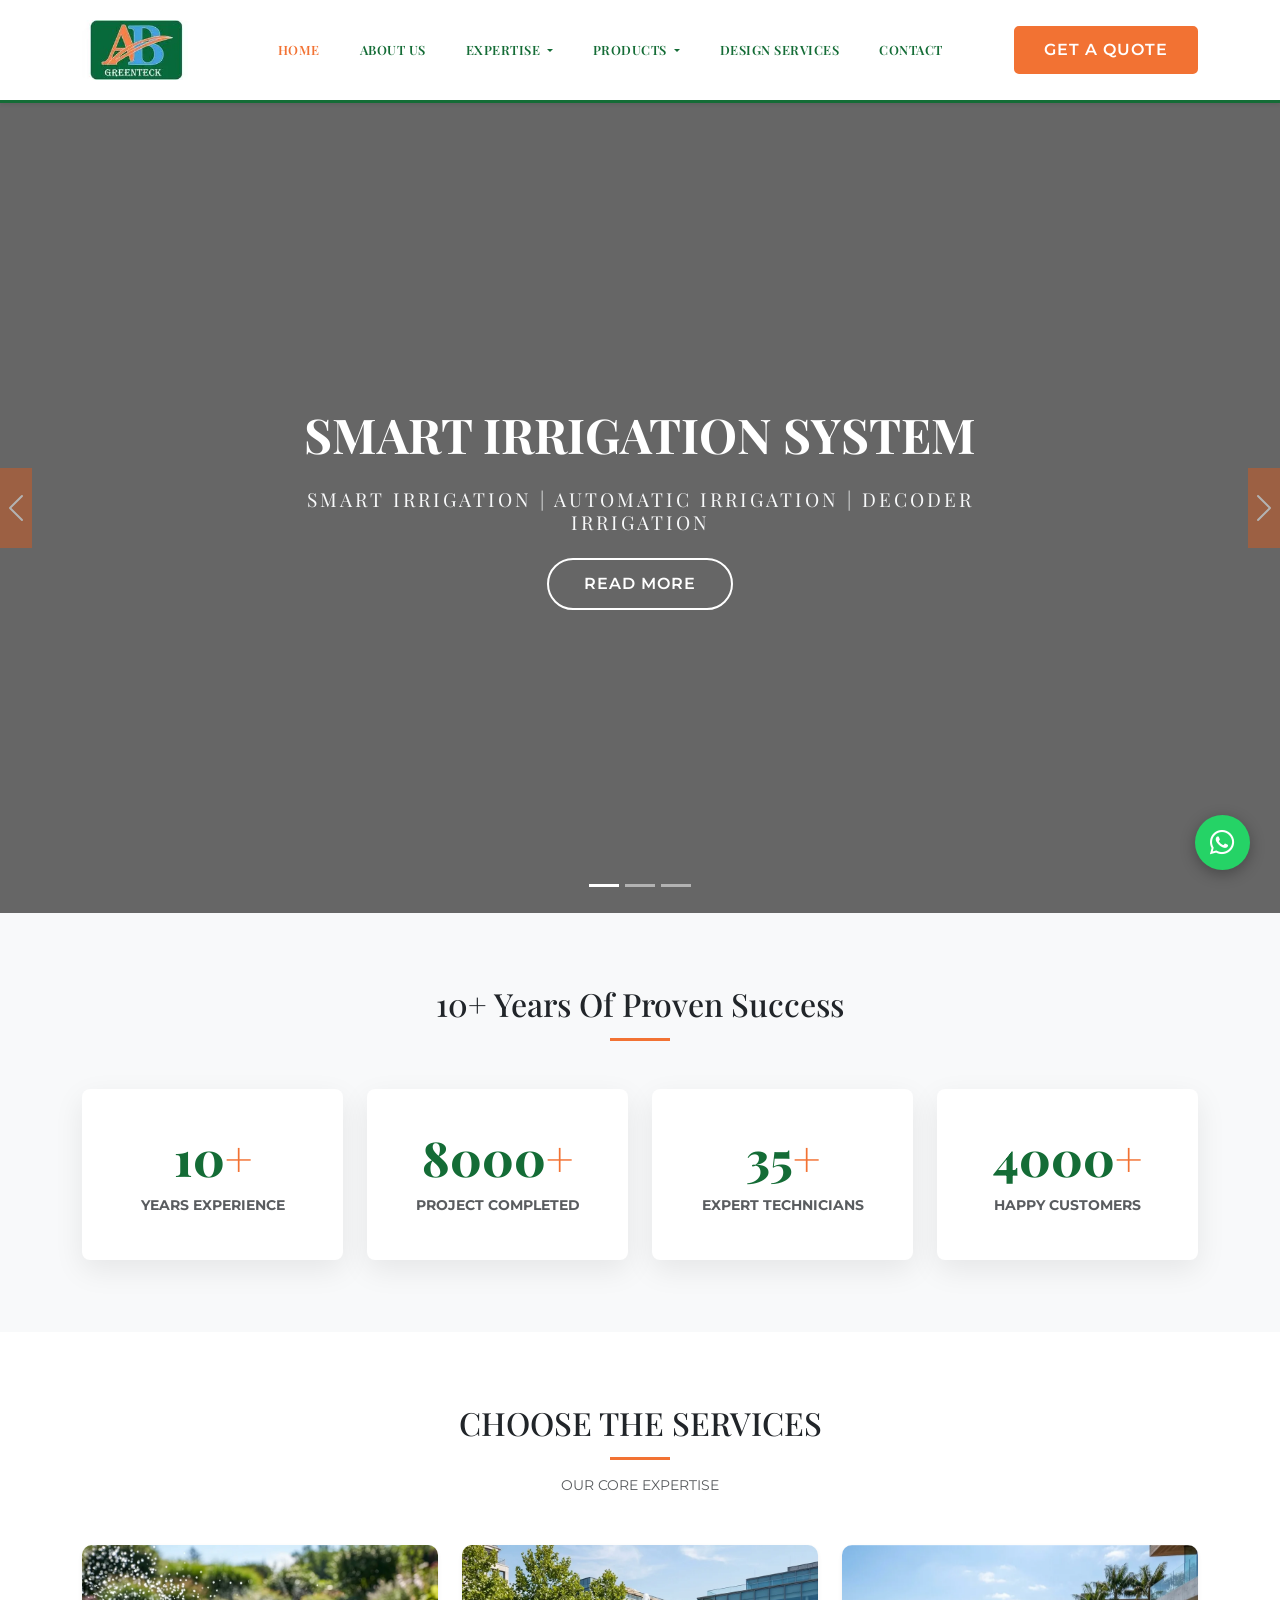
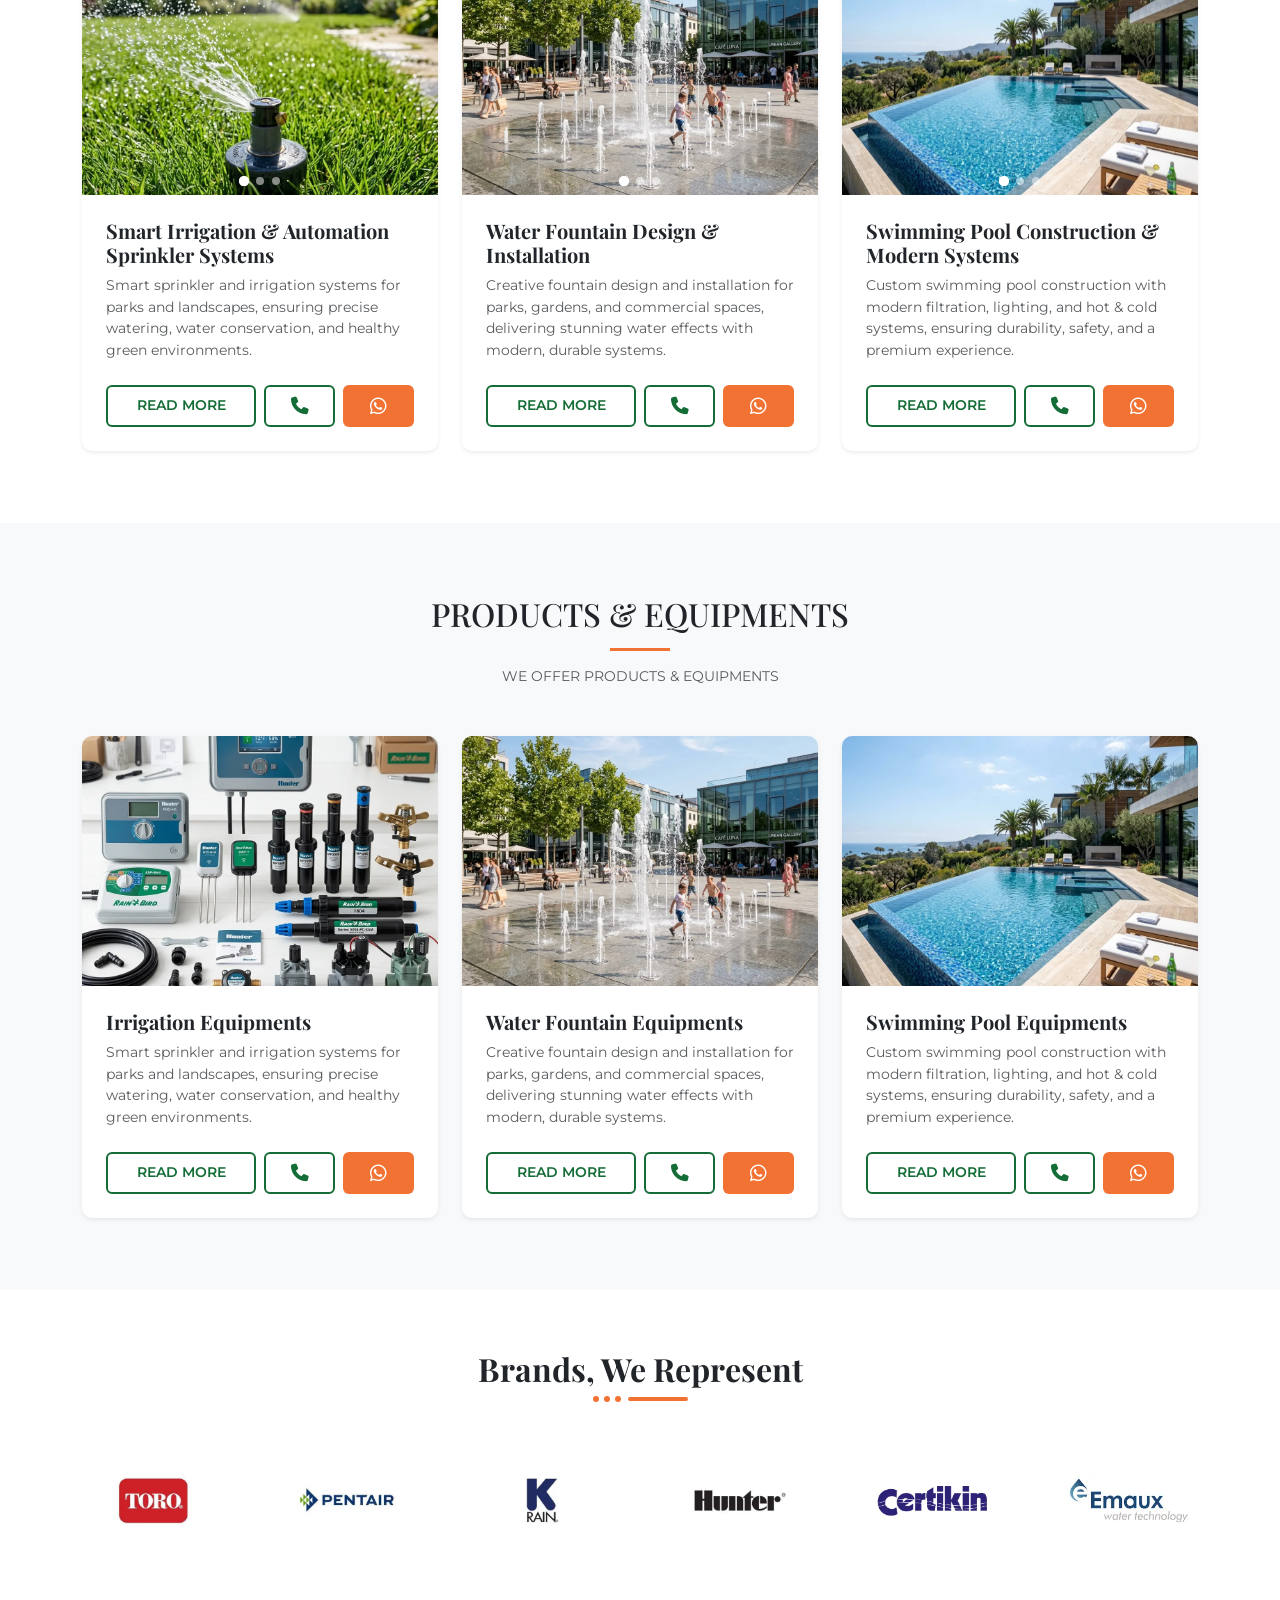
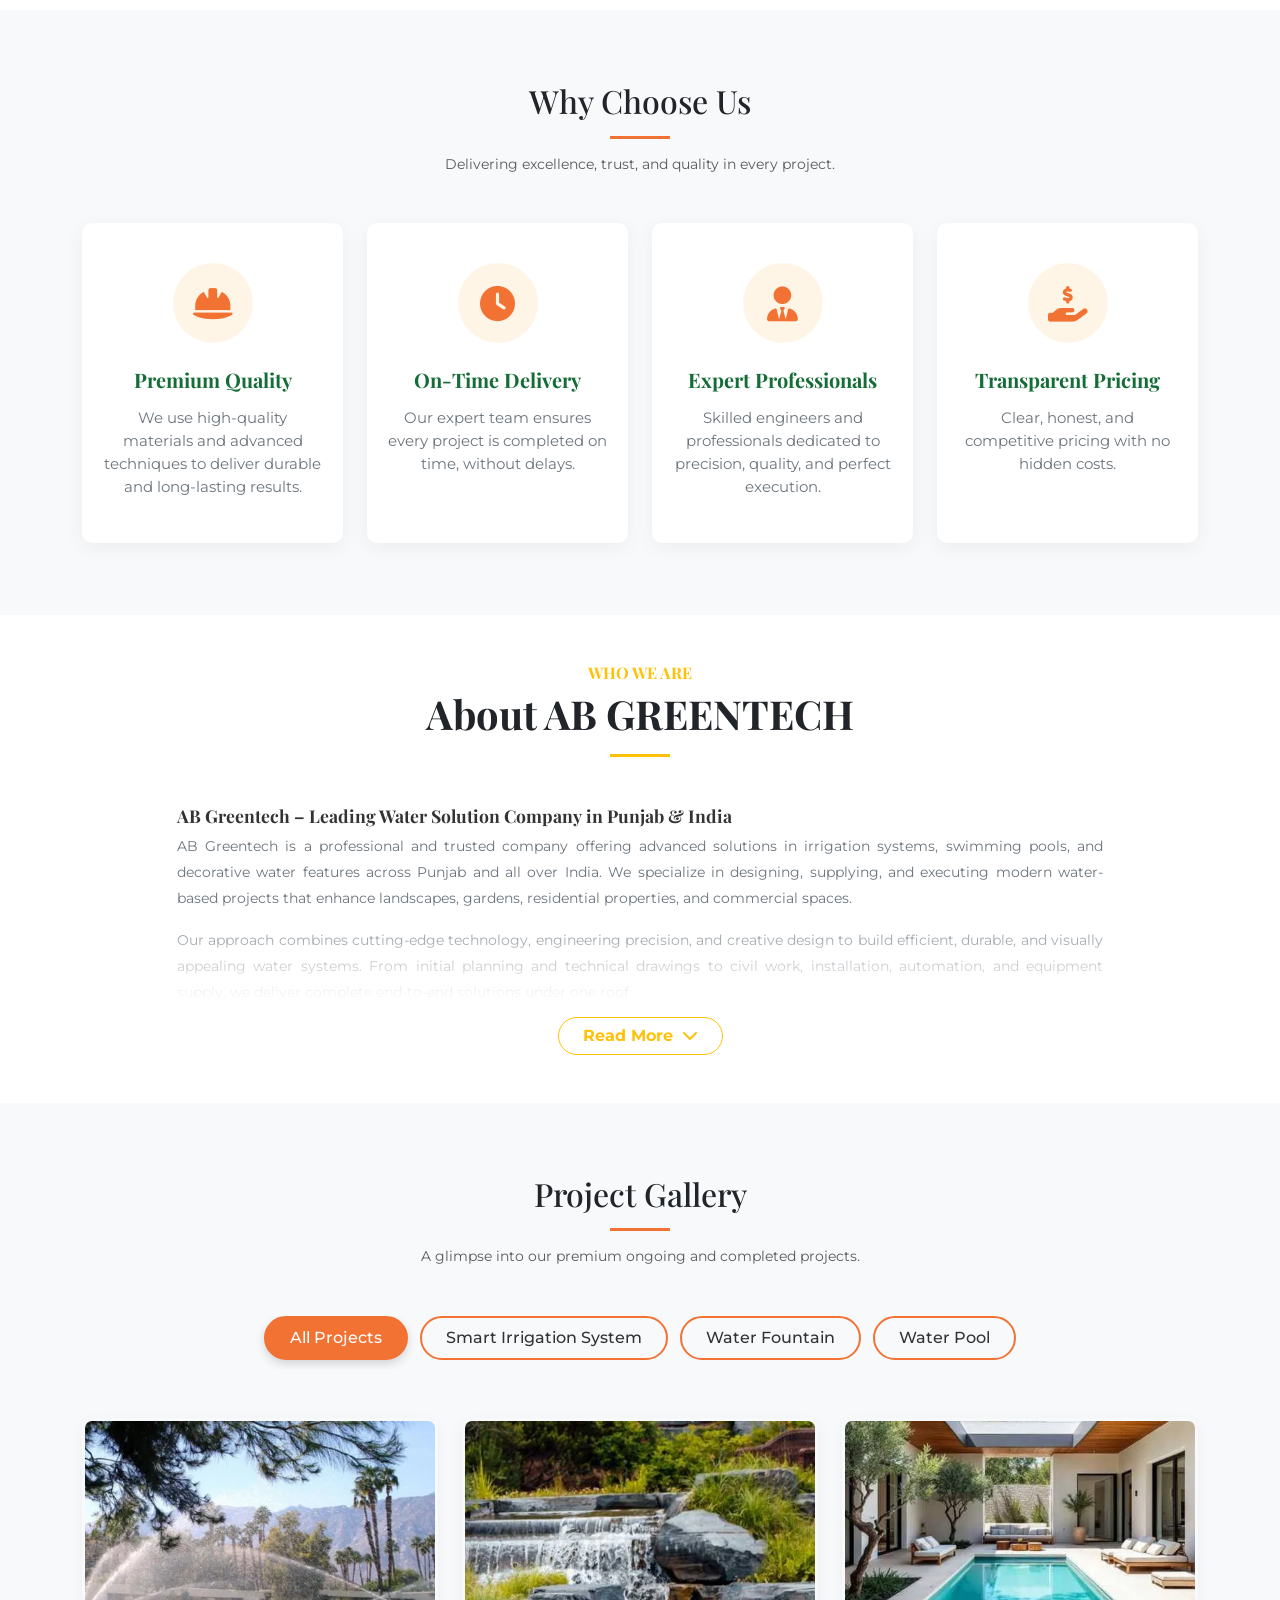
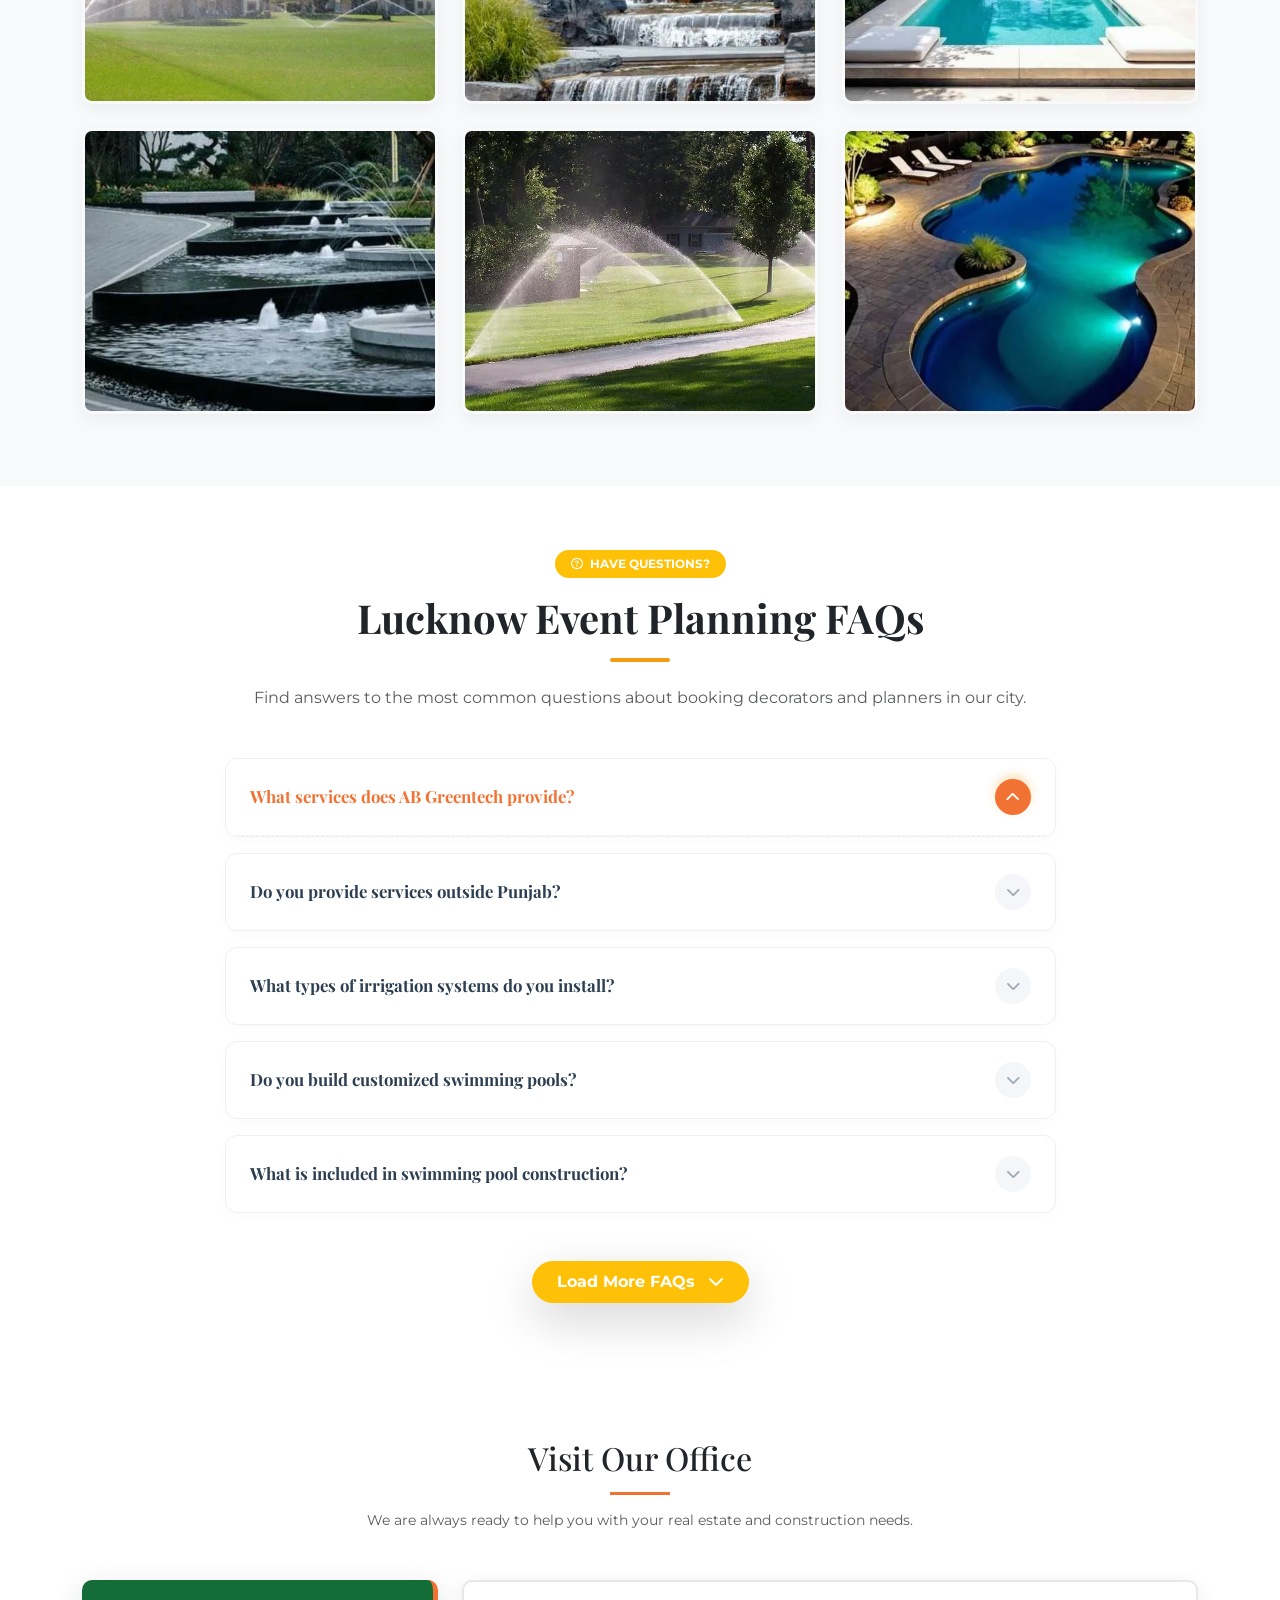
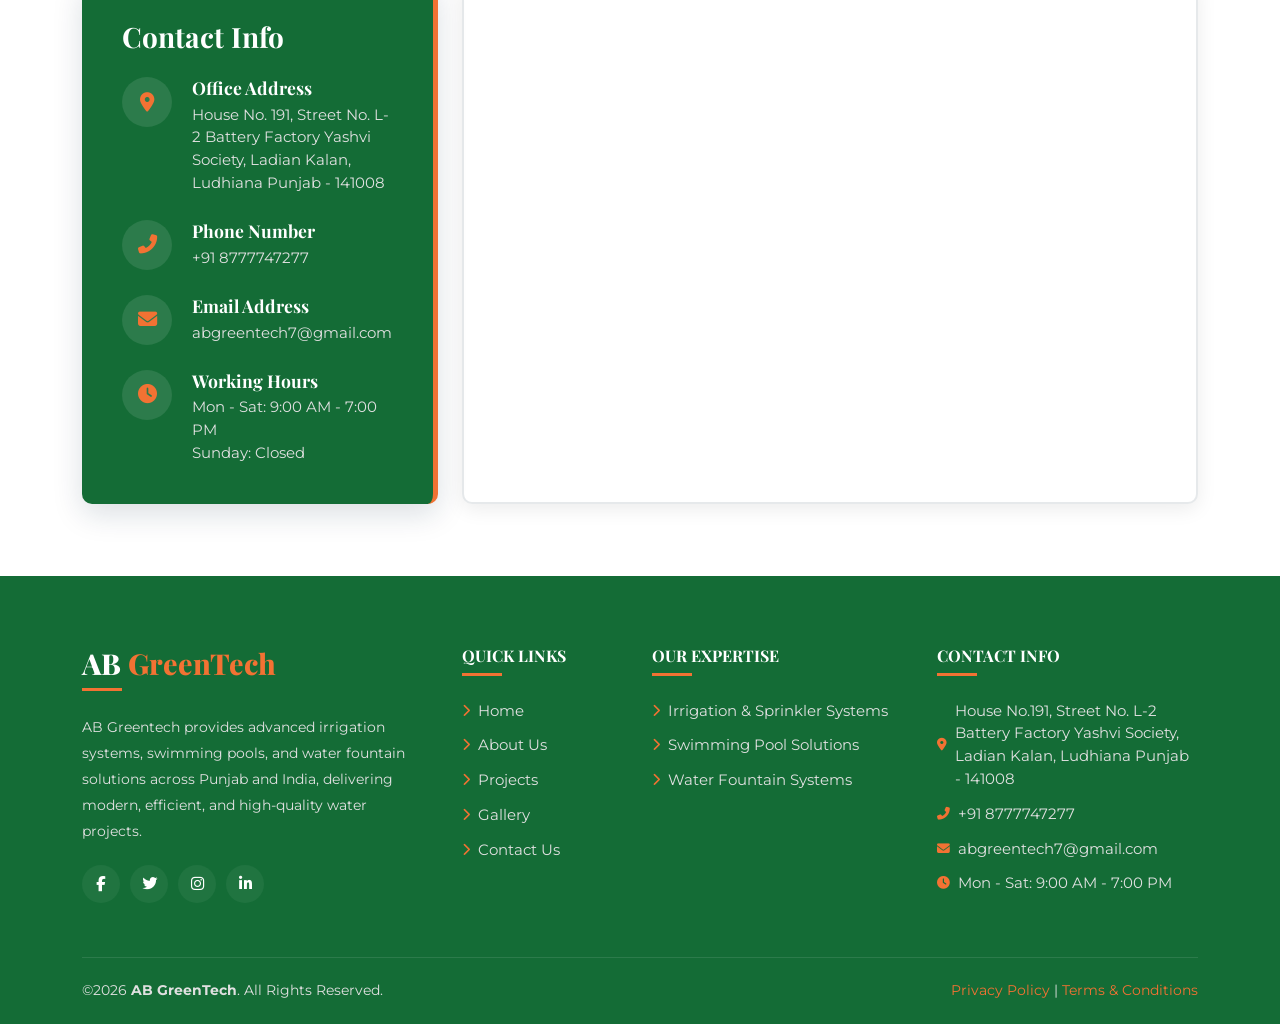
==== commit e91e3723: "code updated" ====
--- a/index.html
+++ b/index.html
@@ -22,7 +22,7 @@
   <nav class="navbar navbar-expand-lg sticky-top shadow-sm">
     <div class="container">
       <a class="navbar-brand" href="/">
-        <img src="images/ABGreenTech_logo.jpg" alt="AB Greenteck Logo" height="60" width="auto" />
+        <img loading="lazy" src="images/ABGreenTech_logo.webp" alt="AB Greenteck Logo" height="60" width="auto" />
       </a>
 
       <button class="navbar-toggler border-0" type="button" data-bs-toggle="collapse" data-bs-target="#navbarNav"
@@ -254,13 +254,13 @@
 
               <div class="carousel-inner">
                 <div class="carousel-item active">
-                  <img src="images/irrigation/smart_irrigation_1.png" class="slider-img" alt="Smart Irrigation 1" />
+                  <img loading="lazy" src="images/irrigation/smart_irrigation_1.webp" class="slider-img" alt="Smart Irrigation 1" />
                 </div>
                 <div class="carousel-item">
-                  <img src="images/irrigation/smart_irrigation_2.png" class="slider-img" alt="Smart Irrigation 2" />
+                  <img loading="lazy" src="images/irrigation/smart_irrigation_2.webp" class="slider-img" alt="Smart Irrigation 2" />
                 </div>
                 <div class="carousel-item">
-                  <img src="images/irrigation/smart_irrigation_3.png" class="slider-img" alt="Smart Irrigation 3" />
+                  <img loading="lazy" src="images/irrigation/smart_irrigation_3.webp" class="slider-img" alt="Smart Irrigation 3" />
                 </div>
               </div>
 
@@ -324,13 +324,13 @@
 
               <div class="carousel-inner">
                 <div class="carousel-item active">
-                  <img src="images/fountain/modern_fountain_1.png" class="slider-img" alt="Water Fountain 1" />
+                  <img loading="lazy" src="images/fountain/modern_fountain_1.webp" class="slider-img" alt="Water Fountain 1" />
                 </div>
                 <div class="carousel-item">
-                  <img src="images/fountain/modern_fountain_2.png" class="slider-img" alt="Water Fountain 2" />
+                  <img loading="lazy" src="images/fountain/modern_fountain_2.webp" class="slider-img" alt="Water Fountain 2" />
                 </div>
                 <div class="carousel-item">
-                  <img src="images/fountain/modern_fountain_3.png" class="slider-img" alt="Water Fountain 3" />
+                  <img loading="lazy" src="images/fountain/modern_fountain_3.webp" class="slider-img" alt="Water Fountain 3" />
                 </div>
               </div>
 
@@ -395,13 +395,13 @@
 
               <div class="carousel-inner">
                 <div class="carousel-item active">
-                  <img src="images/pool/creative_pool_1.png" class="slider-img" alt="Swimming Pool 1" />
+                  <img loading="lazy" src="images/pool/creative_pool_1.webp" class="slider-img" alt="Swimming Pool 1" />
                 </div>
                 <div class="carousel-item">
-                  <img src="images/pool/creative_pool_2.png" class="slider-img" alt="Swimming Pool 2" />
+                  <img loading="lazy" src="images/pool/creative_pool_2.webp" class="slider-img" alt="Swimming Pool 2" />
                 </div>
                 <div class="carousel-item">
-                  <img src="images/pool/creative_pool_3.png" class="slider-img" alt="Swimming Pool 3" />
+                  <img loading="lazy" src="images/pool/creative_pool_3.webp" class="slider-img" alt="Swimming Pool 3" />
                 </div>
               </div>
 
@@ -472,7 +472,7 @@
     <div class="row g-4">
       <div class="col-md-4">
         <div class="card project-card h-100 shadow-sm border-0">
-          <img src="images/products/irrigation_equipment.png" class="card-img-top slider-img" alt="Smart Irrigation & Automation Sprinkler Systems" />
+          <img loading="lazy" src="images/products/irrigation_equipment.webp" class="card-img-top slider-img" alt="Smart Irrigation & Automation Sprinkler Systems" />
           
           <div class="card-body p-4 d-flex flex-column">
             <h5 class="card-title fw-bold">
@@ -511,7 +511,7 @@
 
       <div class="col-md-4">
         <div class="card project-card h-100 shadow-sm border-0">
-          <img src="images/fountain/modern_fountain_1.png" class="card-img-top slider-img" alt="Water Fountain Equipments" />
+          <img loading="lazy" src="images/fountain/modern_fountain_1.webp" class="card-img-top slider-img" alt="Water Fountain Equipments" />
 
           <div class="card-body p-4 d-flex flex-column">
             <h5 class="card-title fw-bold">
@@ -550,7 +550,7 @@
 
       <div class="col-md-4">
         <div class="card project-card h-100 shadow-sm border-0">
-          <img src="images/pool/creative_pool_1.png" class="card-img-top slider-img" alt="Swimming Pool Equipments" />
+          <img loading="lazy" src="images/pool/creative_pool_1.webp" class="card-img-top slider-img" alt="Swimming Pool Equipments" />
 
           <div class="card-body p-4 d-flex flex-column">
             <h5 class="card-title fw-bold">
@@ -610,22 +610,22 @@
       <div class="brand-logo-track">
         
         <div class="brand-logo-item">
-          <img src="images/brand/TORO.jpg" alt="TORO">
+          <img loading="lazy" src="images/brand/TORO.webp" alt="TORO">
         </div>
         <div class="brand-logo-item">
-          <img src="images/brand/Pentair.jpg" alt="Pentair">
+          <img loading="lazy" src="images/brand/Pentair.webp" alt="Pentair">
         </div>
         <div class="brand-logo-item">
-          <img src="images/brand/K-Rain.jpg" alt="K-Rain">
+          <img loading="lazy" src="images/brand/K-Rain.webp" alt="K-Rain">
         </div>
         <div class="brand-logo-item">
-          <img src="images/brand/Hunter.jpg" alt="Hunter">
+          <img loading="lazy" src="images/brand/Hunter.webp" alt="Hunter">
         </div>
         <div class="brand-logo-item">
-          <img src="images/brand/certikin-logo.webp" alt="Hunter">
+          <img loading="lazy" src="images/brand/certikin-logo.webp" alt="Hunter">
         </div>
         <div class="brand-logo-item">
-          <img src="images/brand/emaux.jpg" alt="Hunter">
+          <img loading="lazy" src="images/brand/emaux.webp" alt="Hunter">
         </div>
 
       </div>
@@ -911,7 +911,7 @@
         
         <div class="col-12 col-md-6 col-lg-4 gallery-wrap" data-category="irrigation">
           <div class="gallery-item" data-bs-toggle="modal" data-bs-target="#lightboxModal">
-            <img src="images/irrigation/Errigasin sprinkler-2.jpeg" alt="Irrigation" class="img-fluid" />
+            <img loading="lazy" src="images/irrigation/Errigasin sprinkler-2.webp" alt="Irrigation" class="img-fluid" />
             <div class="gallery-overlay">
               <i class="fas fa-search-plus"></i>
             </div>
@@ -920,7 +920,7 @@
 
         <div class="col-12 col-md-6 col-lg-4 gallery-wrap" data-category="fountain">
           <div class="gallery-item" data-bs-toggle="modal" data-bs-target="#lightboxModal">
-            <img src="images/fountain/Fountains-1.jpg" alt="Fountains" class="img-fluid" />
+            <img loading="lazy" src="images/fountain/Fountains-1.webp" alt="Fountains" class="img-fluid" />
             <div class="gallery-overlay">
               <i class="fas fa-search-plus"></i>
             </div>
@@ -929,7 +929,7 @@
 
         <div class="col-12 col-md-6 col-lg-4 gallery-wrap" data-category="pool">
           <div class="gallery-item" data-bs-toggle="modal" data-bs-target="#lightboxModal">
-            <img src="images/pool/pool-1.jpg" alt="Pool" class="img-fluid" />
+            <img loading="lazy" src="images/pool/pool-1.webp" alt="Pool" class="img-fluid" />
             <div class="gallery-overlay">
               <i class="fas fa-search-plus"></i>
             </div>
@@ -938,7 +938,7 @@
 
         <div class="col-12 col-md-6 col-lg-4 gallery-wrap" data-category="fountain">
           <div class="gallery-item" data-bs-toggle="modal" data-bs-target="#lightboxModal">
-            <img src="images/fountain/Fountains-3.jpg" alt="Fountain" class="img-fluid" />
+            <img loading="lazy" src="images/fountain/Fountains-3.webp" alt="Fountain" class="img-fluid" />
             <div class="gallery-overlay">
               <i class="fas fa-search-plus"></i>
             </div>
@@ -947,7 +947,7 @@
 
         <div class="col-12 col-md-6 col-lg-4 gallery-wrap" data-category="irrigation">
           <div class="gallery-item" data-bs-toggle="modal" data-bs-target="#lightboxModal">
-            <img src="images/irrigation/Errigasin sprinkler-3.jpeg" alt="Irrigation" class="img-fluid" />
+            <img loading="lazy" src="images/irrigation/Errigasin sprinkler-3.webp" alt="Irrigation" class="img-fluid" />
             <div class="gallery-overlay">
               <i class="fas fa-search-plus"></i>
             </div>
@@ -956,7 +956,7 @@
 
         <div class="col-12 col-md-6 col-lg-4 gallery-wrap" data-category="pool">
           <div class="gallery-item" data-bs-toggle="modal" data-bs-target="#lightboxModal">
-            <img src="images/pool/Pool-3.jpg" alt="pool" class="img-fluid" />
+            <img loading="lazy" src="images/pool/Pool-3.webp" alt="pool" class="img-fluid" />
             <div class="gallery-overlay">
               <i class="fas fa-search-plus"></i>
             </div>
@@ -971,7 +971,7 @@
     <div class="modal-dialog modal-dialog-centered modal-lg">
       <div class="modal-content">
         <button type="button" class="btn-close btn-close-white" data-bs-dismiss="modal" aria-label="Close"></button>
-        <img id="lightboxImage" src="" alt="Zoomed Image">
+        <img loading="lazy" id="lightboxImage" src="" alt="Zoomed Image">
       </div>
     </div>
   </div>
@@ -1385,7 +1385,7 @@
   </div>
 
   <script src="https://cdn.jsdelivr.net/npm/bootstrap@5.3.0/dist/js/bootstrap.bundle.min.js"></script>
-  <script src="script.js"></script>
+  <script defer src="script.js"></script>
 </body>
 
 </html>
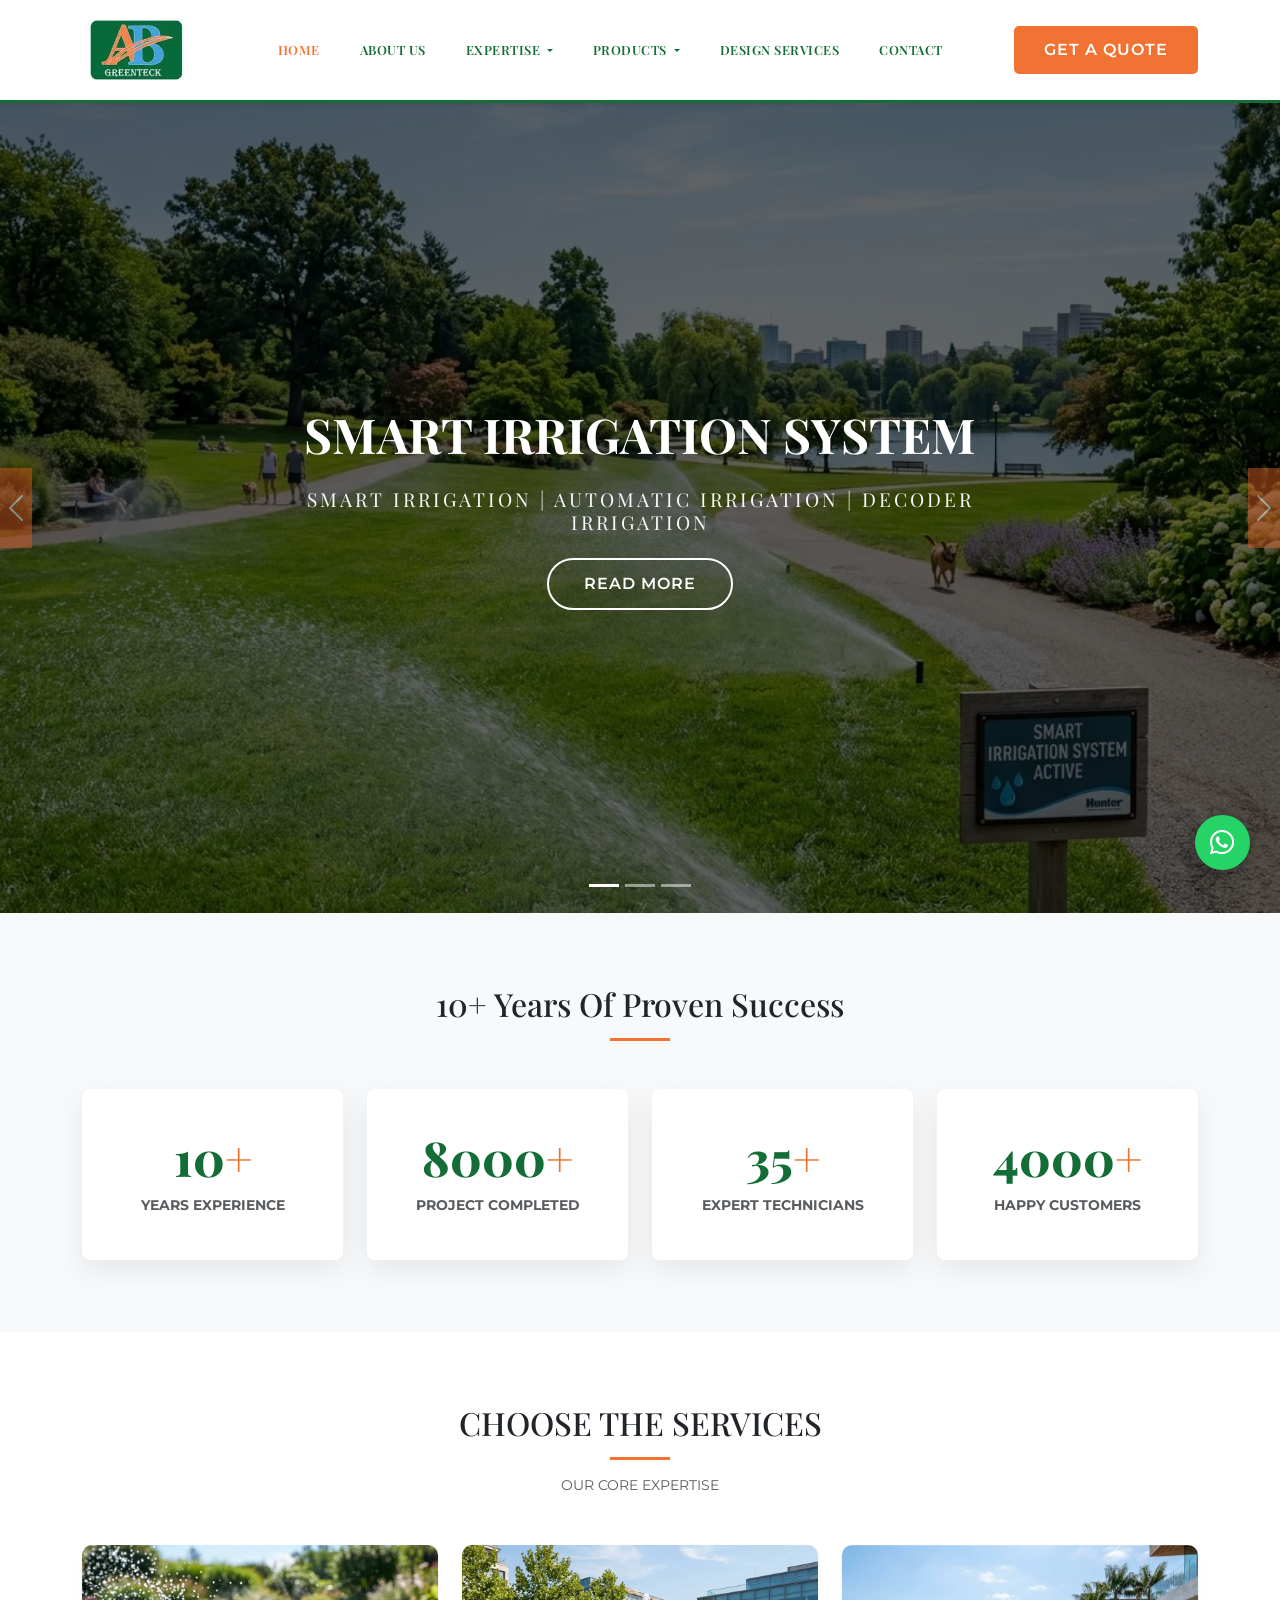
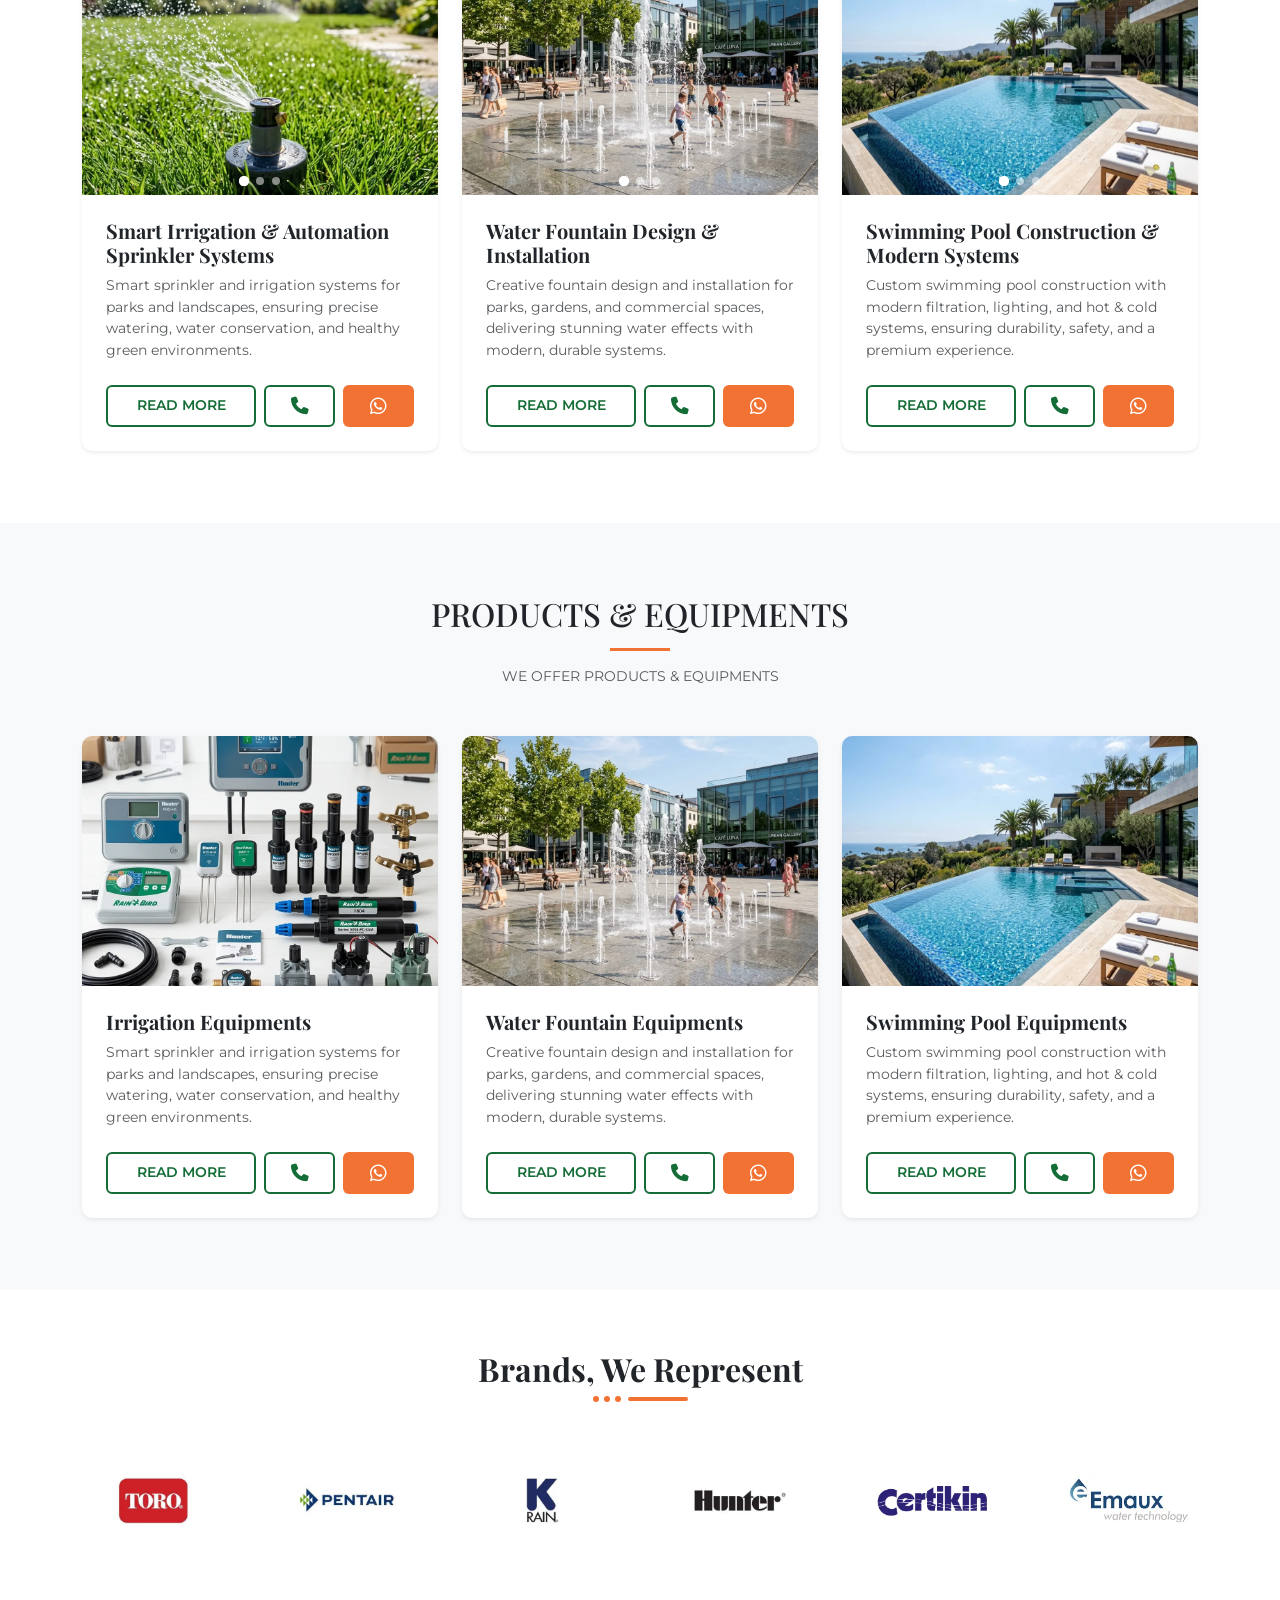
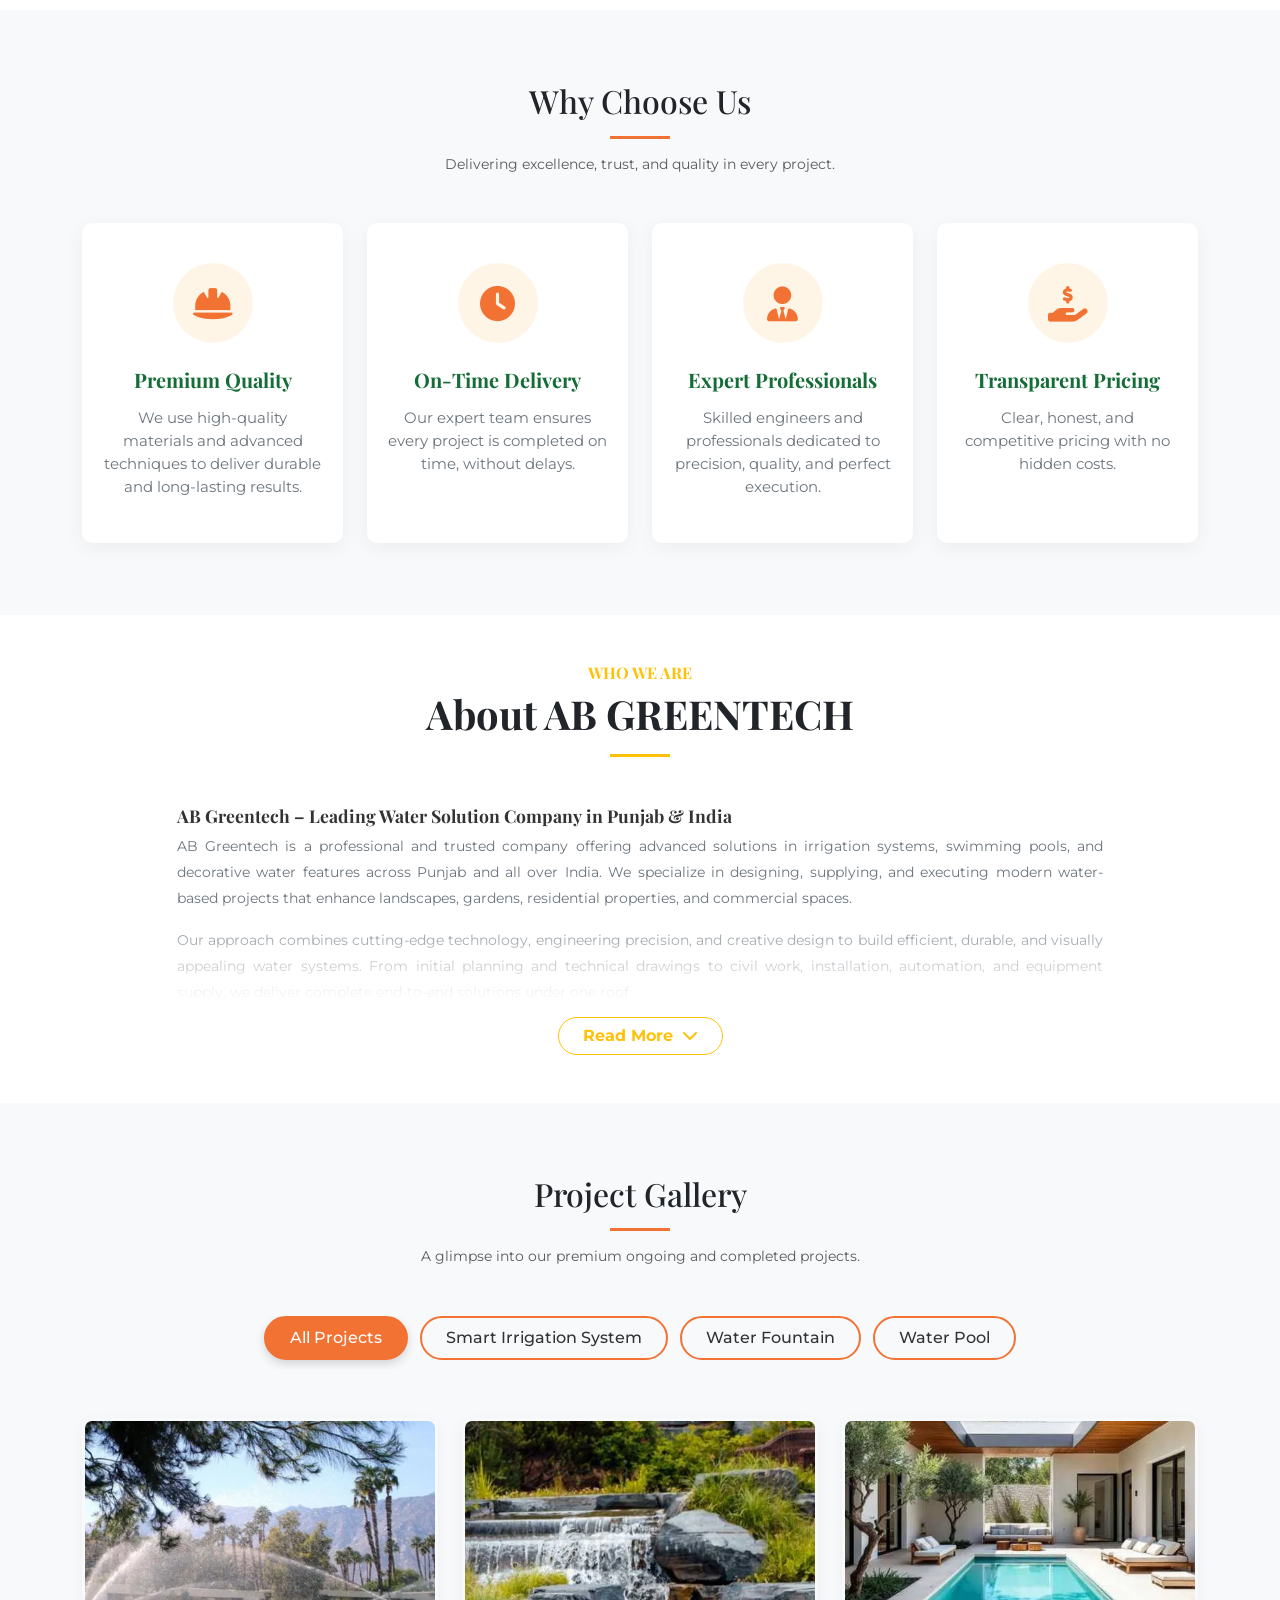
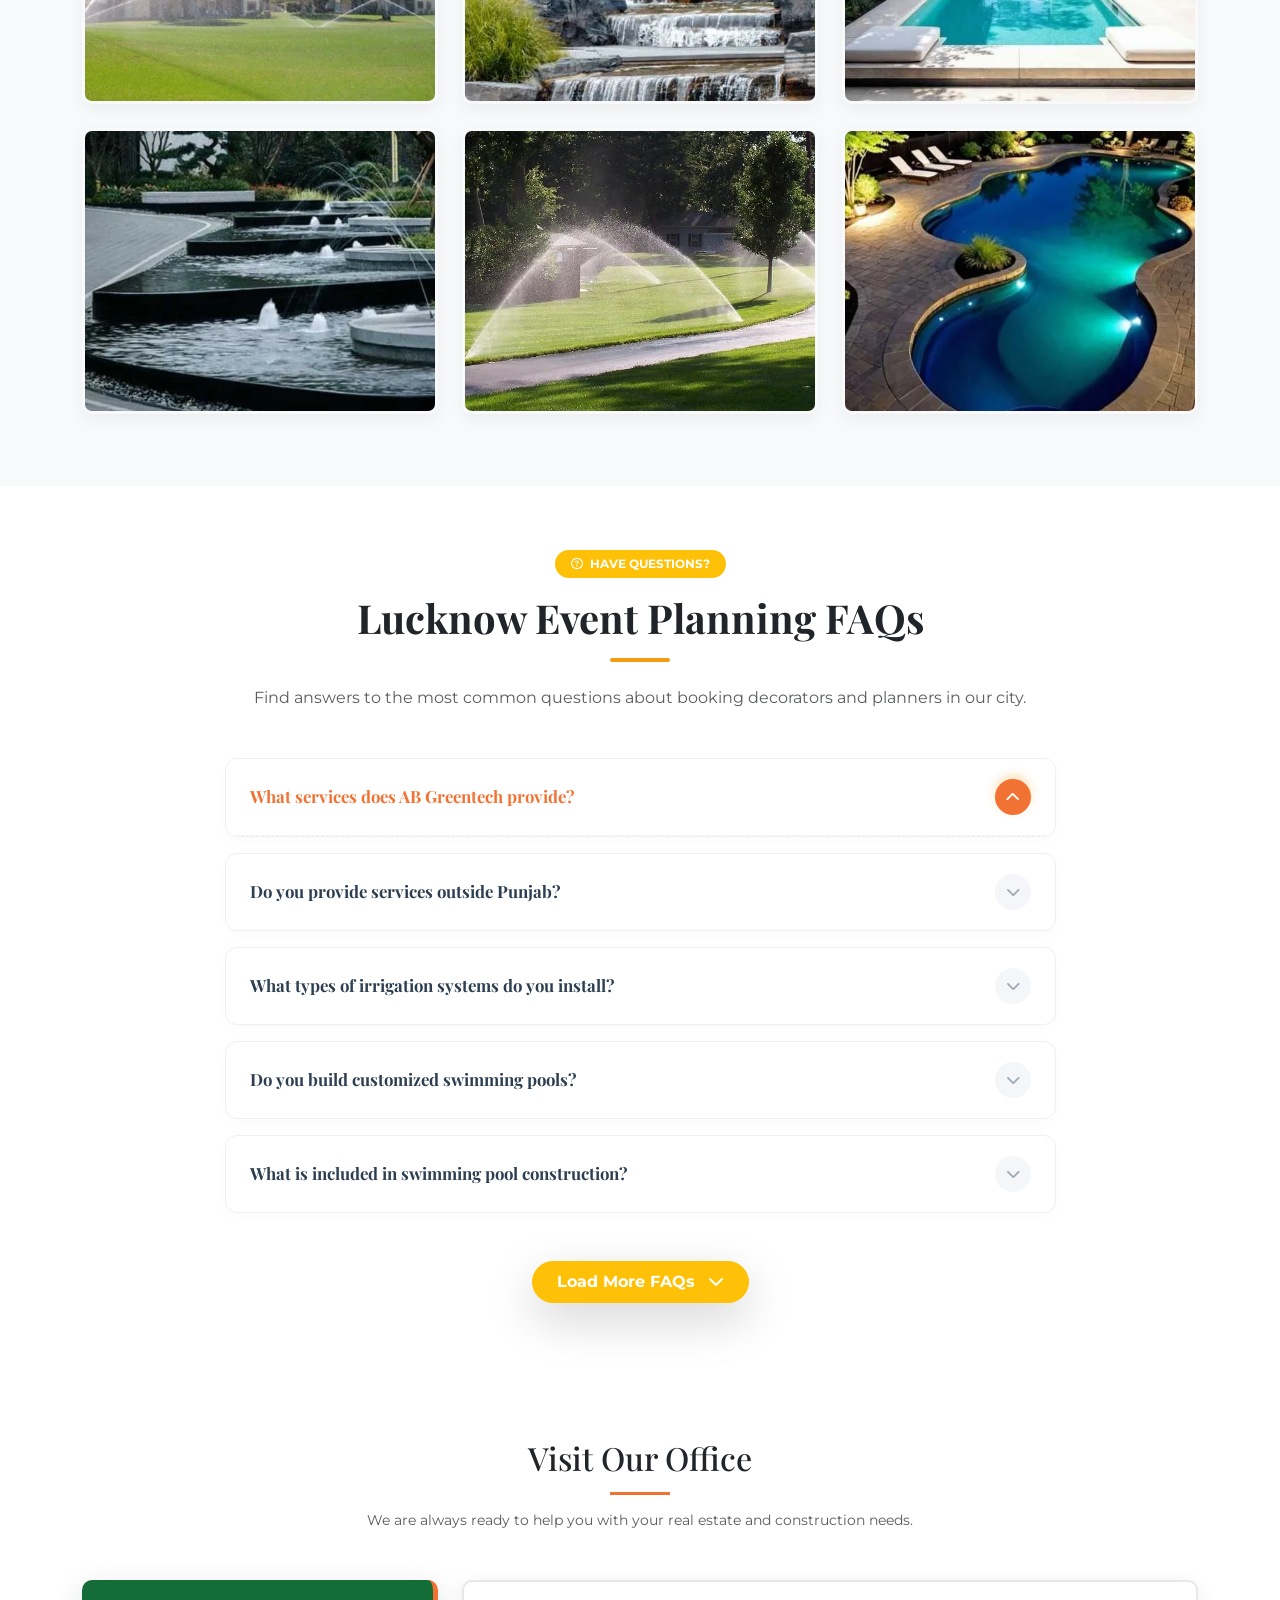
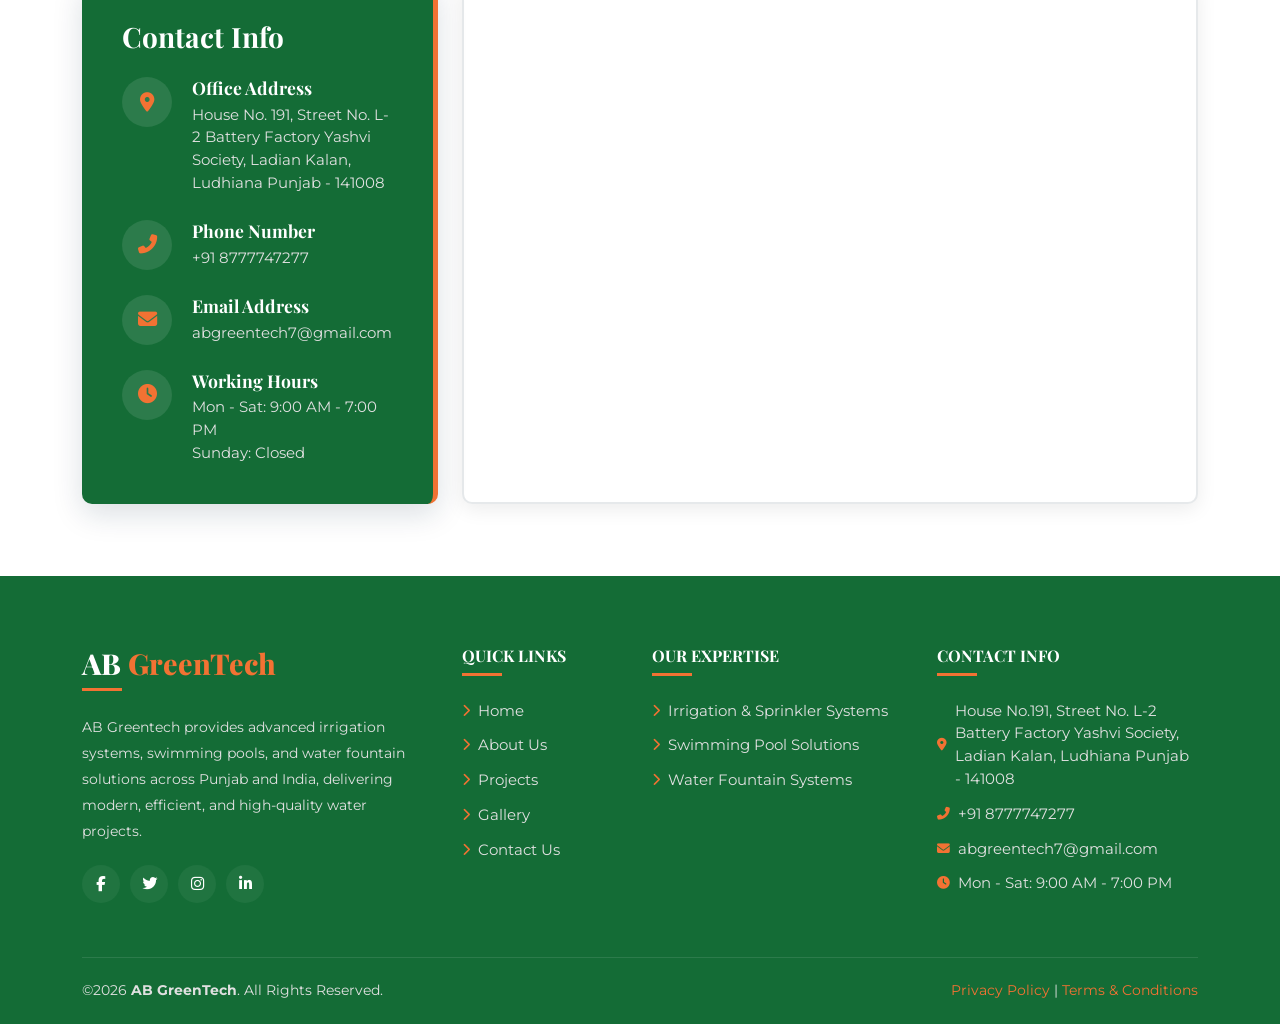
==== commit a7ee5edb: "code updated" ====
--- a/index.html
+++ b/index.html
@@ -114,7 +114,7 @@
       </div> -->
 
       <div class="carousel-item  active" style="
-            background-image: url(&quot;images/slider/smart_irrigation.png&quot;);
+            background-image: url(&quot;images/slider/smart_irrigation.webp&quot;);
           ">
         <div class="carousel-overlay"></div>
         <div
@@ -128,7 +128,7 @@
       </div>
 
       <div class="carousel-item" style="
-            background-image: url(&quot;images/slider/water_fountain.png&quot;);
+            background-image: url(&quot;images/slider/water_fountain.webp&quot;);
           ">
         <div class="carousel-overlay"></div>
         <div
@@ -142,7 +142,7 @@
       </div>
 
       <div class="carousel-item" style="
-            background-image: url(&quot;images/slider/swimming_pool.png&quot;);
+            background-image: url(&quot;images/slider/swimming_pool.webp&quot;);
           ">
         <div class="carousel-overlay"></div>
         <div
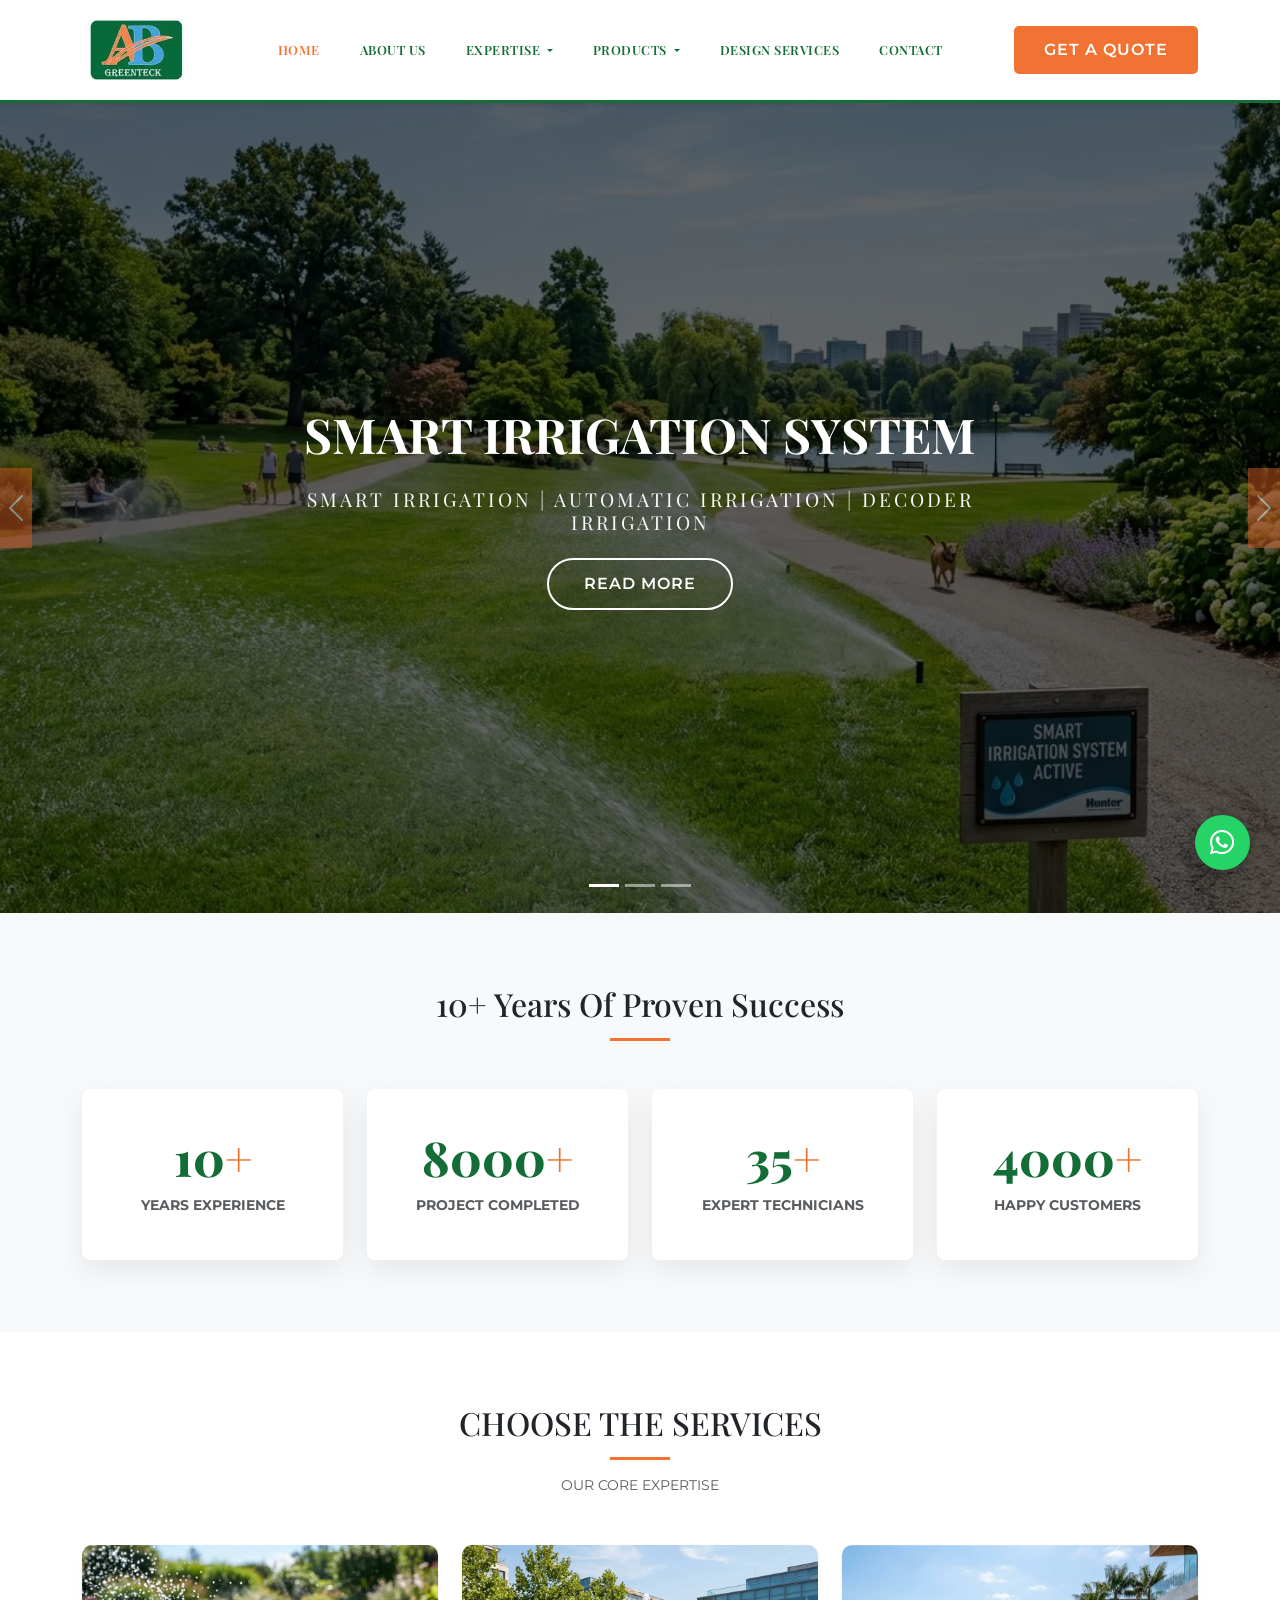
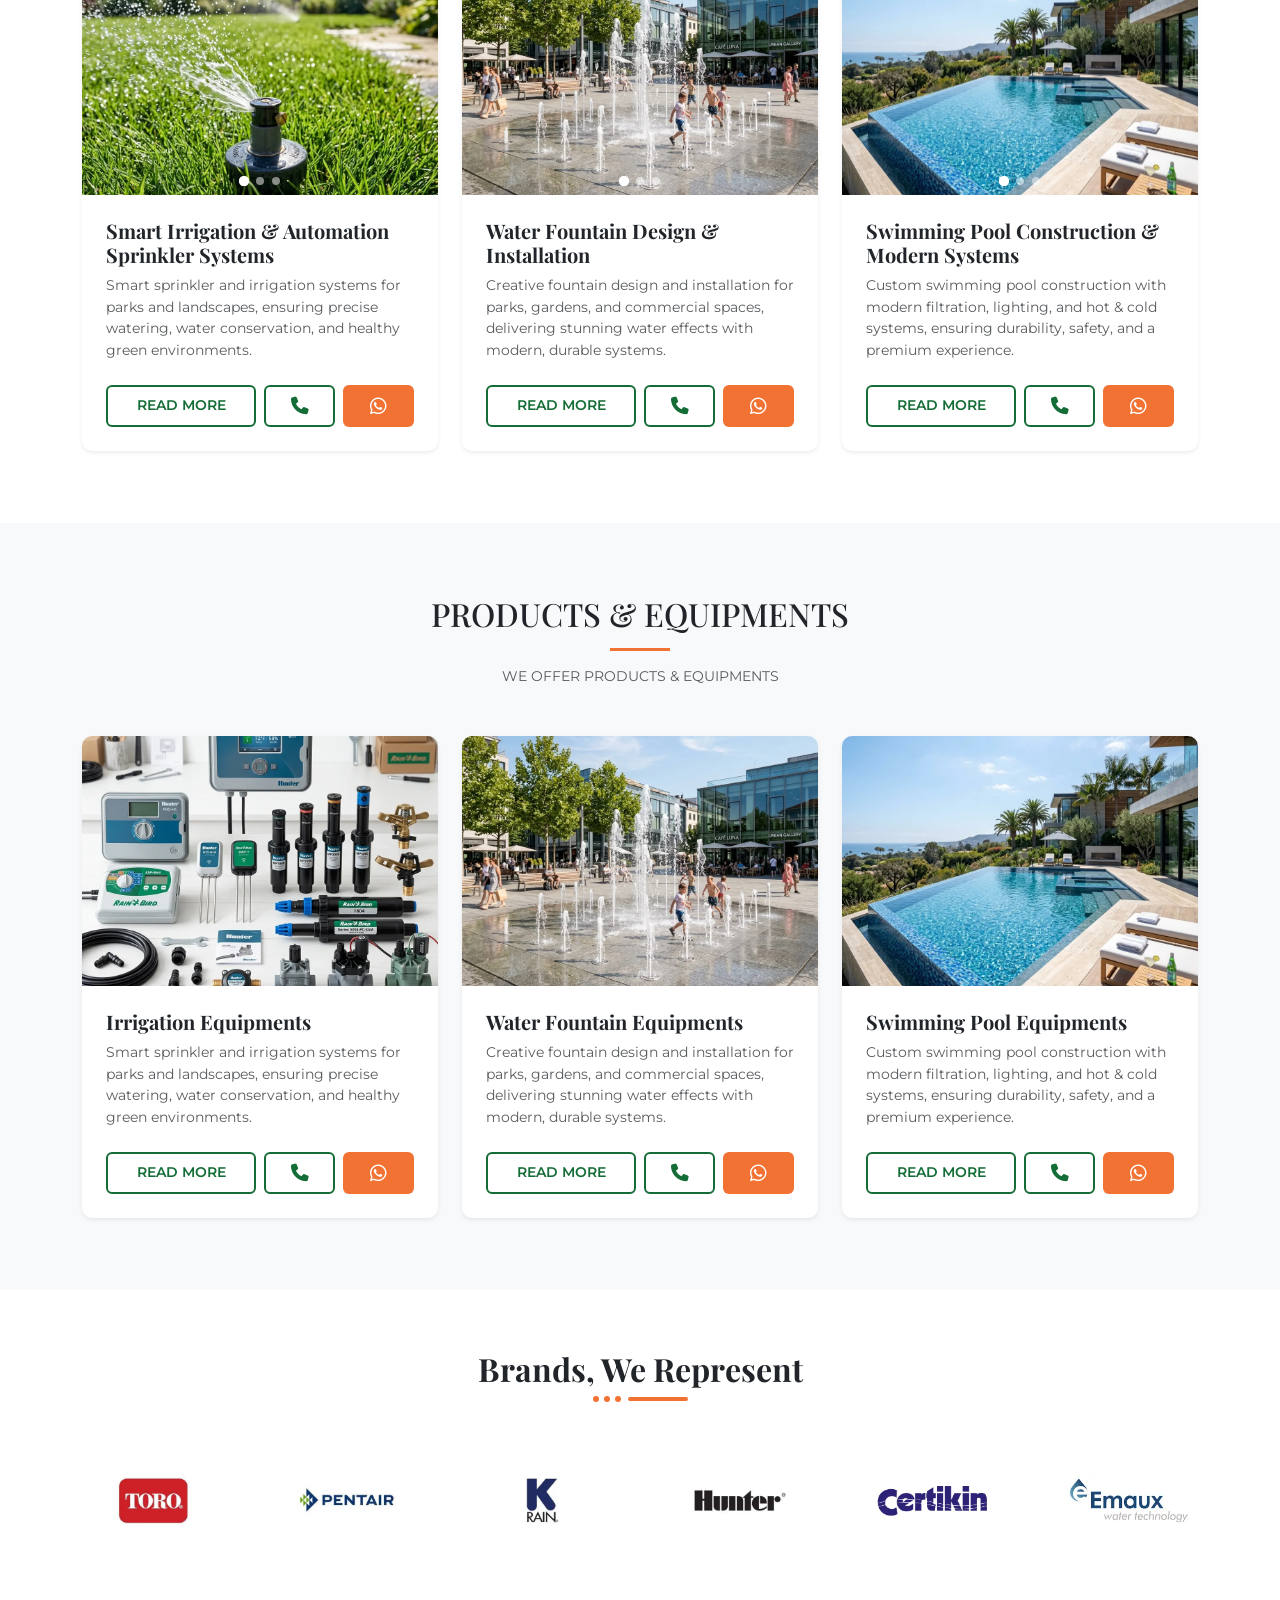
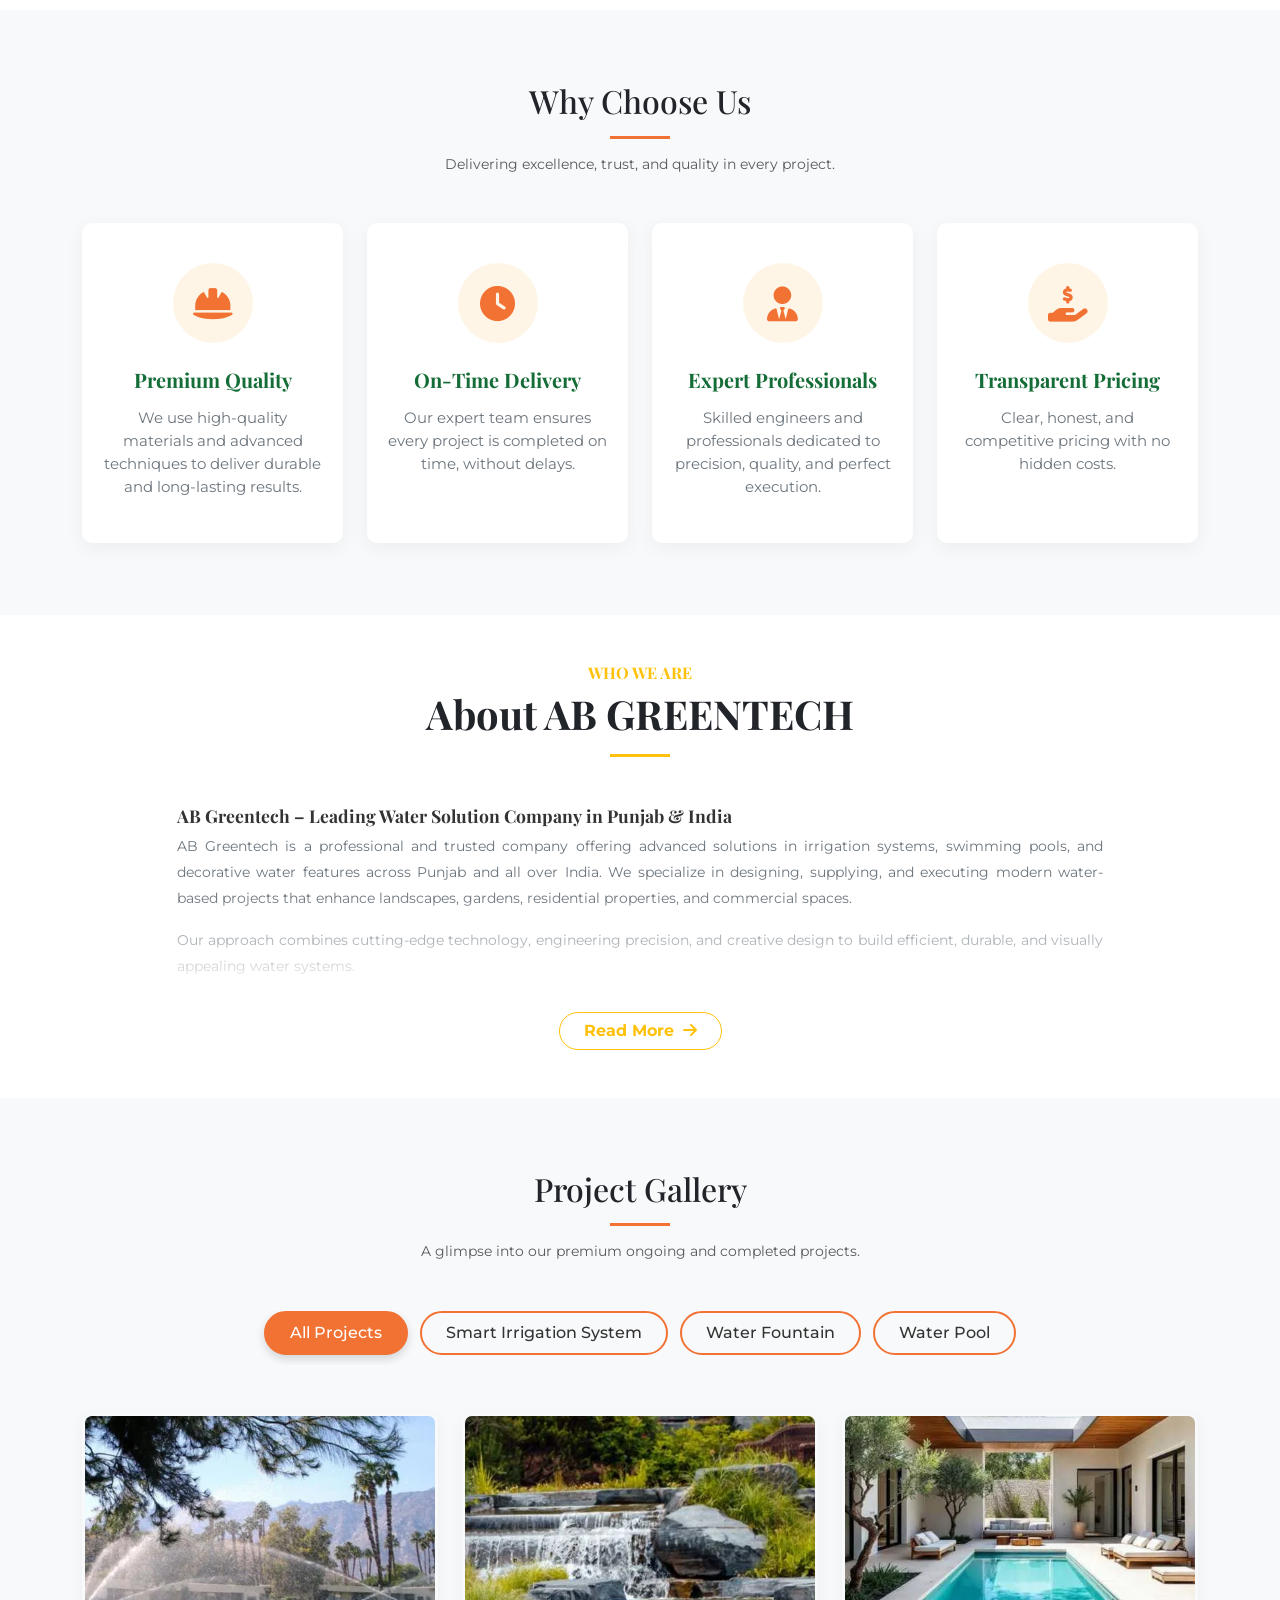
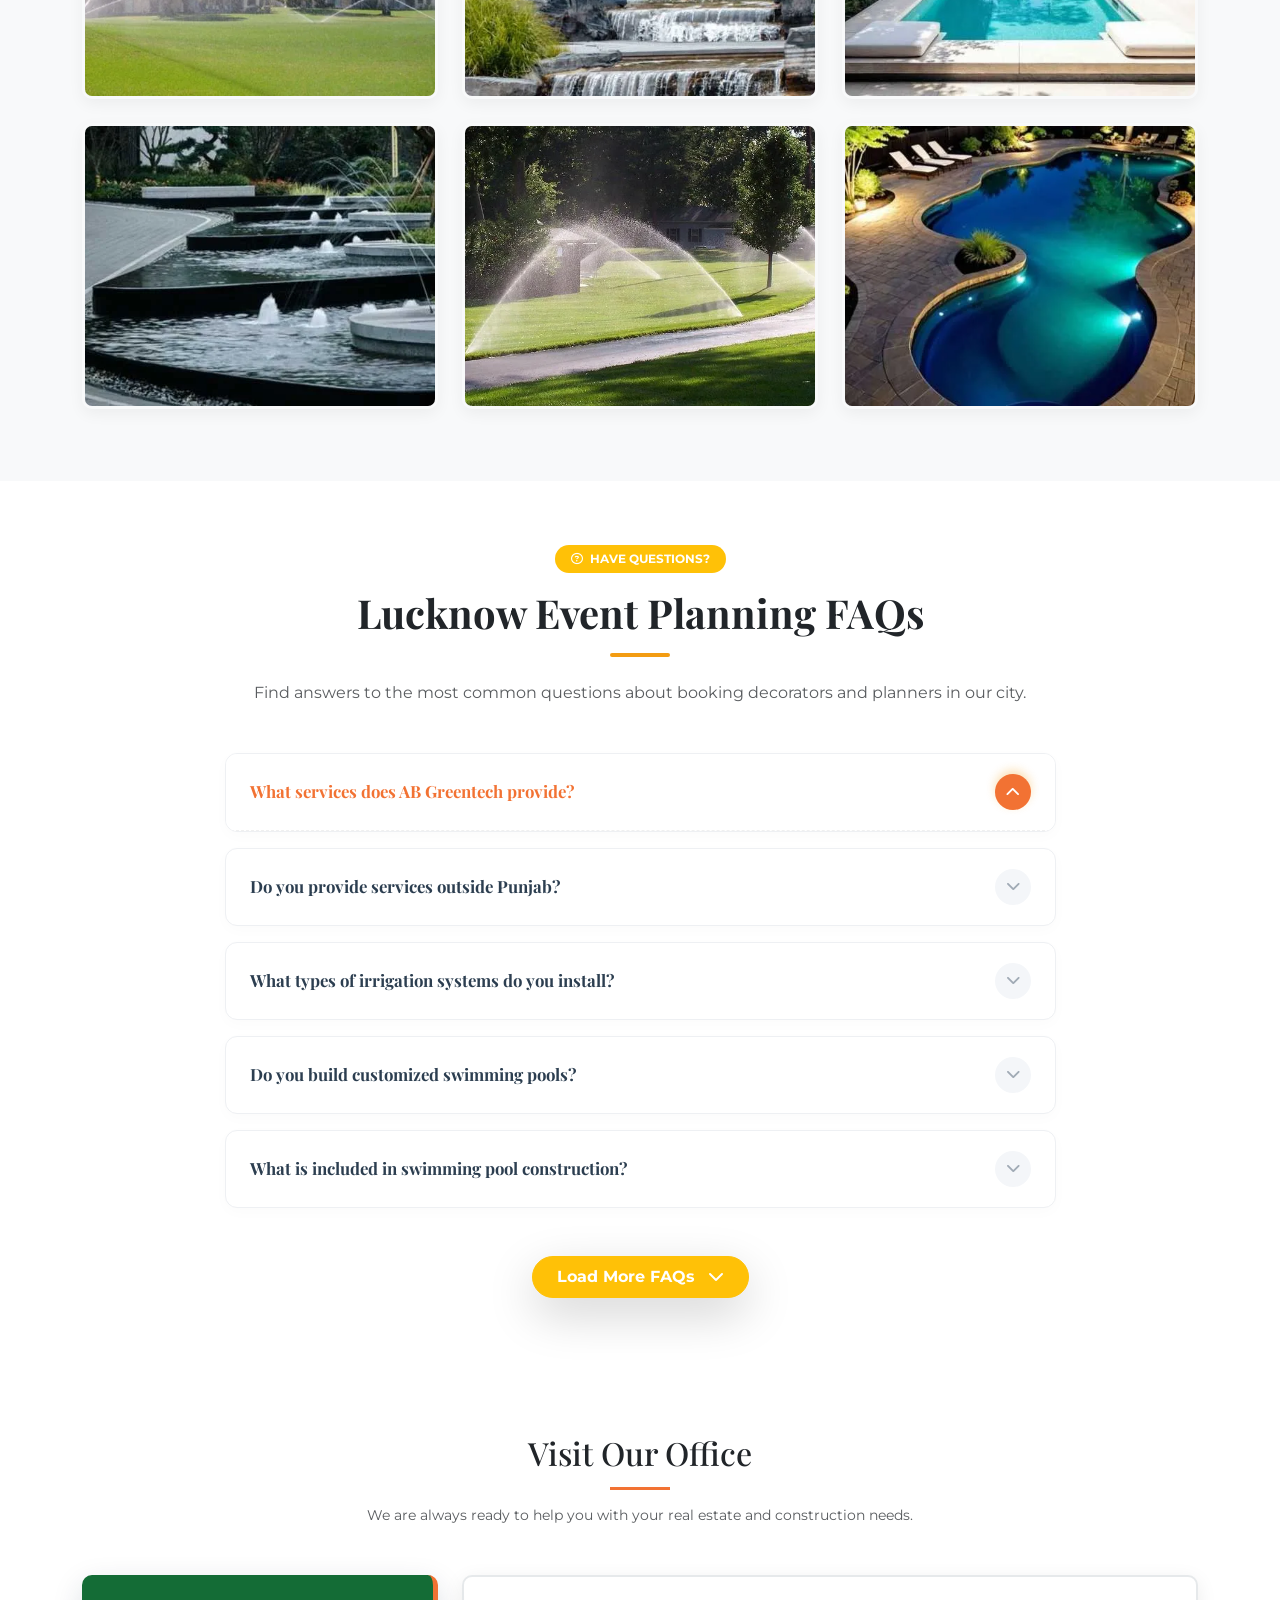
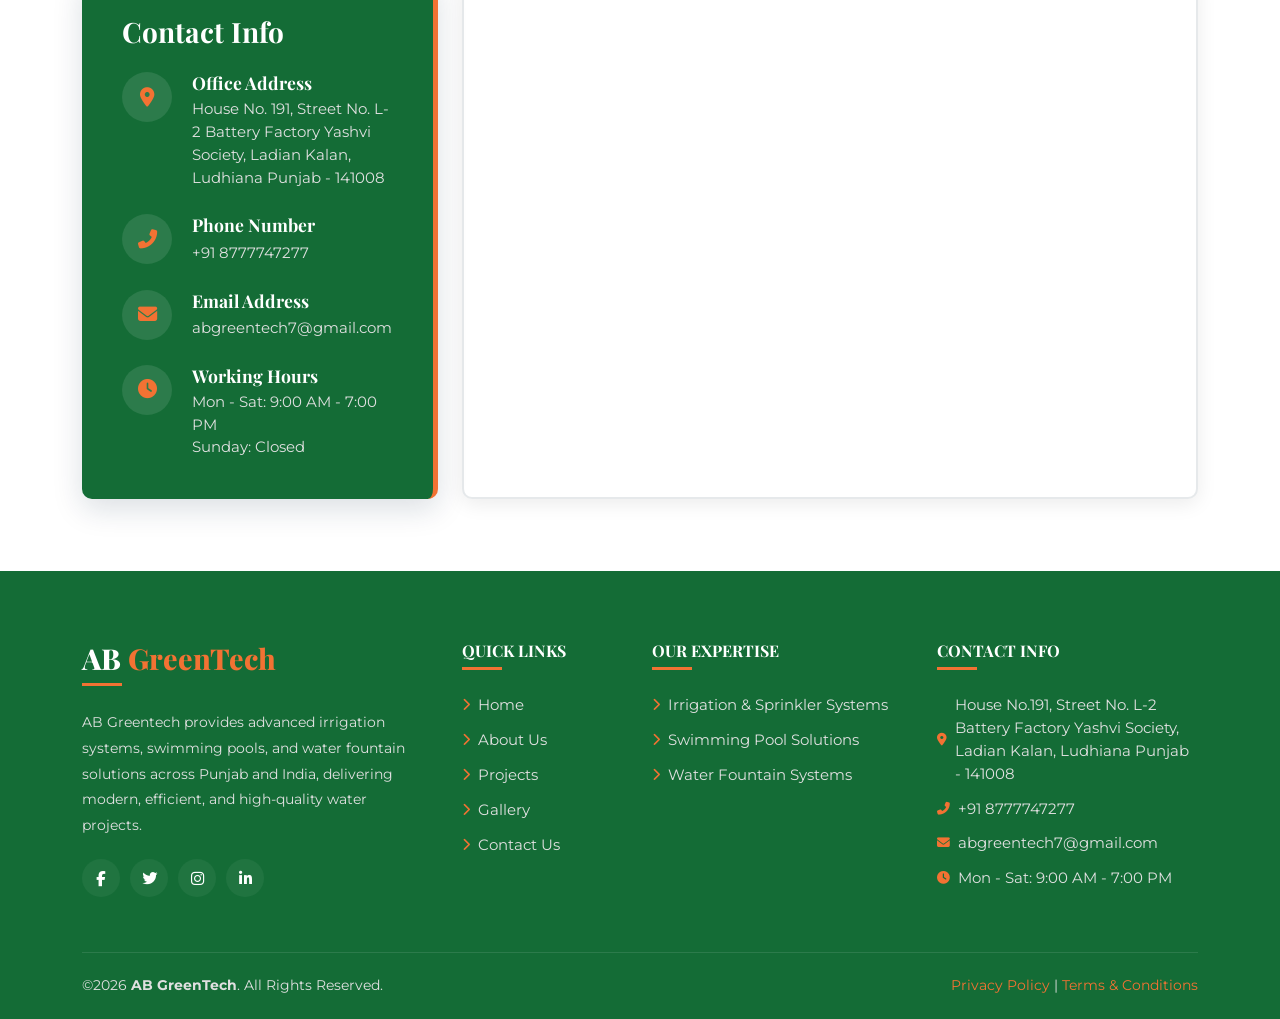
==== commit 3f6d185c: "all seo issue fixed" ====
--- a/index.html
+++ b/index.html
@@ -4,7 +4,8 @@
 <head>
   <meta charset="UTF-8" />
   <meta name="viewport" content="width=device-width, initial-scale=1.0" />
-  <title>AB Green Tech | Complete Website</title>
+  <title>AB GreenTech | Premium Irrigation, Fountains & Swimming Pools in India</title>
+  <meta name="description" content="AB GreenTech is a leading provider of smart irrigation systems, commercial water fountains, and luxury swimming pool construction services across India.">
 
   <link rel="preconnect" href="https://fonts.googleapis.com" />
   <link rel="preconnect" href="https://fonts.gstatic.com" crossorigin />
@@ -15,14 +16,62 @@
   <link href="https://cdn.jsdelivr.net/npm/bootstrap@5.3.0/dist/css/bootstrap.min.css" rel="stylesheet" />
   <link rel="stylesheet" href="https://cdnjs.cloudflare.com/ajax/libs/font-awesome/6.4.0/css/all.min.css" />
   <link rel="stylesheet" href="style.css" />
+
+    <!-- SEO & Open Graph Tags -->
+    <link rel="canonical" href="https://abgreentech.in/" />
+    <meta property="og:title" content="AB GreenTech | Premium Irrigation, Fountains & Swimming Pools in India" />
+    <meta property="og:description" content="AB GreenTech is a leading provider of smart irrigation systems, commercial water fountains, and luxury swimming pool construction services across India." />
+    <meta property="og:url" content="https://abgreentech.in/" />
+    <meta property="og:image" content="https://abgreentech.in/images/ABGreenTech_logo.webp" />
+    <meta property="og:type" content="website" />
+    <meta name="twitter:card" content="summary_large_image">
+
+    <script type="application/ld+json">
+    {
+      "@context": "https://schema.org",
+      "@type": "LocalBusiness",
+      "name": "AB GreenTech",
+      "image": "https://abgreentech.in/images/ABGreenTech_logo.webp",
+      "url": "https://abgreentech.in",
+      "telephone": "+918777747277",
+      "email": "abgreentech7@gmail.com",
+      "address": {
+        "@type": "PostalAddress",
+        "streetAddress": "House No. 191, Street No. L-2 Battery Factory Yashvi Society, Ladian Kalan",
+        "addressLocality": "Ludhiana",
+        "addressRegion": "Punjab",
+        "postalCode": "141008",
+        "addressCountry": "IN"
+      },
+      "geo": {
+        "@type": "GeoCoordinates",
+        "latitude": 30.900965,
+        "longitude": 75.857275
+      },
+      "openingHoursSpecification": {
+        "@type": "OpeningHoursSpecification",
+        "dayOfWeek": [
+          "Monday",
+          "Tuesday",
+          "Wednesday",
+          "Thursday",
+          "Friday",
+          "Saturday"
+        ],
+        "opens": "09:00",
+        "closes": "19:00"
+      }
+    }
+    </script>
 </head>
 
 <body>
+  <h1 class="visually-hidden">AB GreenTech - Premium Irrigation, Fountains & Swimming Pools</h1>
   <!-- ================== Header Section ================ -->
   <nav class="navbar navbar-expand-lg sticky-top shadow-sm">
     <div class="container">
       <a class="navbar-brand" href="/">
-        <img loading="lazy" src="images/ABGreenTech_logo.webp" alt="AB Greenteck Logo" height="60" width="auto" />
+        <img loading="lazy" src="images/ABGreenTech_logo.webp" height="60" width="auto" alt="ABGreenTech logo">
       </a>
 
       <button class="navbar-toggler border-0" type="button" data-bs-toggle="collapse" data-bs-target="#navbarNav"
@@ -104,7 +153,7 @@
         <div class="carousel-overlay"></div>
         <div
           class="container carousel-content d-flex flex-column justify-content-center align-items-center text-center">
-          <h1 class="hero-heading mb-4">MISTING & COOLING</h1>
+          <h2 class="hero-heading mb-4 display-3 fw-bold text-white">MISTING & COOLING</h2>
           <h5 class="hero-subheading mb-3">
             Fogging System | Misting System | Special Effects.
           </h5>
@@ -119,7 +168,7 @@
         <div class="carousel-overlay"></div>
         <div
           class="container carousel-content d-flex flex-column justify-content-center align-items-center text-center">
-          <h1 class="hero-heading mb-4">SMART IRRIGATION SYSTEM</h1>
+          <h2 class="hero-heading mb-4 display-3 fw-bold text-white">SMART IRRIGATION SYSTEM</h2>
           <h5 class="hero-subheading mb-3">
             Smart irrigation | Automatic irrigation | Decoder irrigation
           </h5>
@@ -133,7 +182,7 @@
         <div class="carousel-overlay"></div>
         <div
           class="container carousel-content d-flex flex-column justify-content-center align-items-center text-center">
-          <h1 class="hero-heading mb-4">CREATING URBAN WATER FOUNTAIN</h1>
+          <h2 class="hero-heading mb-4 display-3 fw-bold text-white">CREATING URBAN WATER FOUNTAIN</h2>
           <h5 class="hero-subheading mb-3">
             Dry Fountains | Musical Fountains | Special effects
           </h5>
@@ -147,7 +196,7 @@
         <div class="carousel-overlay"></div>
         <div
           class="container carousel-content d-flex flex-column justify-content-center align-items-center text-center">
-          <h1 class="hero-heading mb-4">CREATIVE POOLS & INNOVATIVE WATERFALLS</h1>
+          <h2 class="hero-heading mb-4 display-3 fw-bold text-white">CREATIVE POOLS & INNOVATIVE WATERFALLS</h2>
           <h5 class="hero-subheading mb-3">
             Construction | Renovate | Repair | Sales
           </h5>
@@ -254,13 +303,13 @@
 
               <div class="carousel-inner">
                 <div class="carousel-item active">
-                  <img loading="lazy" src="images/irrigation/smart_irrigation_1.webp" class="slider-img" alt="Smart Irrigation 1" />
+                  <img loading="lazy" src="images/irrigation/smart_irrigation_1.webp" class="slider-img" alt="smart irrigation 1">
                 </div>
                 <div class="carousel-item">
-                  <img loading="lazy" src="images/irrigation/smart_irrigation_2.webp" class="slider-img" alt="Smart Irrigation 2" />
+                  <img loading="lazy" src="images/irrigation/smart_irrigation_2.webp" class="slider-img" alt="smart irrigation 2">
                 </div>
                 <div class="carousel-item">
-                  <img loading="lazy" src="images/irrigation/smart_irrigation_3.webp" class="slider-img" alt="Smart Irrigation 3" />
+                  <img loading="lazy" src="images/irrigation/smart_irrigation_3.webp" class="slider-img" alt="smart irrigation 3">
                 </div>
               </div>
 
@@ -324,13 +373,13 @@
 
               <div class="carousel-inner">
                 <div class="carousel-item active">
-                  <img loading="lazy" src="images/fountain/modern_fountain_1.webp" class="slider-img" alt="Water Fountain 1" />
+                  <img loading="lazy" src="images/fountain/modern_fountain_1.webp" class="slider-img" alt="modern fountain 1">
                 </div>
                 <div class="carousel-item">
-                  <img loading="lazy" src="images/fountain/modern_fountain_2.webp" class="slider-img" alt="Water Fountain 2" />
+                  <img loading="lazy" src="images/fountain/modern_fountain_2.webp" class="slider-img" alt="modern fountain 2">
                 </div>
                 <div class="carousel-item">
-                  <img loading="lazy" src="images/fountain/modern_fountain_3.webp" class="slider-img" alt="Water Fountain 3" />
+                  <img loading="lazy" src="images/fountain/modern_fountain_3.webp" class="slider-img" alt="modern fountain 3">
                 </div>
               </div>
 
@@ -395,13 +444,13 @@
 
               <div class="carousel-inner">
                 <div class="carousel-item active">
-                  <img loading="lazy" src="images/pool/creative_pool_1.webp" class="slider-img" alt="Swimming Pool 1" />
+                  <img loading="lazy" src="images/pool/creative_pool_1.webp" class="slider-img" alt="creative pool 1">
                 </div>
                 <div class="carousel-item">
-                  <img loading="lazy" src="images/pool/creative_pool_2.webp" class="slider-img" alt="Swimming Pool 2" />
+                  <img loading="lazy" src="images/pool/creative_pool_2.webp" class="slider-img" alt="creative pool 2">
                 </div>
                 <div class="carousel-item">
-                  <img loading="lazy" src="images/pool/creative_pool_3.webp" class="slider-img" alt="Swimming Pool 3" />
+                  <img loading="lazy" src="images/pool/creative_pool_3.webp" class="slider-img" alt="creative pool 3">
                 </div>
               </div>
 
@@ -472,7 +521,7 @@
     <div class="row g-4">
       <div class="col-md-4">
         <div class="card project-card h-100 shadow-sm border-0">
-          <img loading="lazy" src="images/products/irrigation_equipment.webp" class="card-img-top slider-img" alt="Smart Irrigation & Automation Sprinkler Systems" />
+          <img loading="lazy" src="images/products/irrigation_equipment.webp" class="card-img-top slider-img" alt="irrigation equipment">
           
           <div class="card-body p-4 d-flex flex-column">
             <h5 class="card-title fw-bold">
@@ -511,7 +560,7 @@
 
       <div class="col-md-4">
         <div class="card project-card h-100 shadow-sm border-0">
-          <img loading="lazy" src="images/fountain/modern_fountain_1.webp" class="card-img-top slider-img" alt="Water Fountain Equipments" />
+          <img loading="lazy" src="images/fountain/modern_fountain_1.webp" class="card-img-top slider-img" alt="modern fountain 1">
 
           <div class="card-body p-4 d-flex flex-column">
             <h5 class="card-title fw-bold">
@@ -550,7 +599,7 @@
 
       <div class="col-md-4">
         <div class="card project-card h-100 shadow-sm border-0">
-          <img loading="lazy" src="images/pool/creative_pool_1.webp" class="card-img-top slider-img" alt="Swimming Pool Equipments" />
+          <img loading="lazy" src="images/pool/creative_pool_1.webp" class="card-img-top slider-img" alt="creative pool 1">
 
           <div class="card-body p-4 d-flex flex-column">
             <h5 class="card-title fw-bold">
@@ -616,16 +665,16 @@
           <img loading="lazy" src="images/brand/Pentair.webp" alt="Pentair">
         </div>
         <div class="brand-logo-item">
-          <img loading="lazy" src="images/brand/K-Rain.webp" alt="K-Rain">
+          <img loading="lazy" src="images/brand/K-Rain.webp" alt="K Rain">
         </div>
         <div class="brand-logo-item">
           <img loading="lazy" src="images/brand/Hunter.webp" alt="Hunter">
         </div>
         <div class="brand-logo-item">
-          <img loading="lazy" src="images/brand/certikin-logo.webp" alt="Hunter">
+          <img loading="lazy" src="images/brand/certikin-logo.webp" alt="certikin logo">
         </div>
         <div class="brand-logo-item">
-          <img loading="lazy" src="images/brand/emaux.webp" alt="Hunter">
+          <img loading="lazy" src="images/brand/emaux.webp" alt="emaux">
         </div>
 
       </div>
@@ -721,12 +770,7 @@
           <div class="about-content-box" id="aboutContentArea">
             <div class="about-content-text">
               <!-- ================ Replaceble Content Start ================= -->
-
-              <h5>
-                AB Greentech – Leading Water Solution Company in Punjab &
-                India
-              </h5>
-
+              <h5>AB Greentech – Leading Water Solution Company in Punjab & India</h5>
               <p>
                 AB Greentech is a professional and trusted company offering
                 advanced solutions in irrigation systems, swimming pools, and
@@ -735,137 +779,11 @@
                 water-based projects that enhance landscapes, gardens,
                 residential properties, and commercial spaces.
               </p>
-
               <p>
                 Our approach combines cutting-edge technology, engineering
                 precision, and creative design to build efficient, durable,
-                and visually appealing water systems. From initial planning
-                and technical drawings to civil work, installation,
-                automation, and equipment supply, we deliver complete
-                end-to-end solutions under one roof.
+                and visually appealing water systems.
               </p>
-
-              <p>
-                Our mission is to provide high-quality, innovative, and
-                long-lasting water solutions that improve both functionality
-                and aesthetics of modern outdoor environments across India.
-              </p>
-
-              <h5>Our Services</h5>
-              <strong>Irrigation & Sprinkler Systems in Punjab & India</strong>
-
-              <p>
-                We provide advanced irrigation system solutions designed for
-                efficiency, water conservation, and smart automation across
-                Punjab and all over India.
-              </p>
-
-              <ul>
-                <li>Irrigation system design and technical drawings</li>
-                <li>Smart irrigation automation systems</li>
-                <li>Sensor-based irrigation control solutions</li>
-                <li>Wi-Fi enabled irrigation systems</li>
-                <li>Sprinkler irrigation systems</li>
-                <li>Drip irrigation systems</li>
-                <li>Manual irrigation setups</li>
-                <li>Landscape irrigation planning</li>
-              </ul>
-
-              <p>
-                We also offer complete system execution, technical
-                consultation, and supply of high-quality irrigation equipment
-                and materials for all types of projects across India.
-              </p>
-
-              <h5>Swimming Pool Solutions in Punjab & India</h5>
-
-              <p>
-                We design and build modern swimming pools with advanced
-                technology and premium finishing for residential and
-                commercial spaces across Punjab and India.
-              </p>
-
-              <ul>
-                <li>Custom swimming pool design and technical drawings</li>
-                <li>Excavation and civil construction work</li>
-                <li>Advanced waterproofing systems</li>
-                <li>Pool filtration and cleaning systems</li>
-                <li>Pumps, valves, and pipeline installation</li>
-                <li>Fully automatic swimming pool systems</li>
-                <li>Pool chiller systems</li>
-                <li>Hot &amp; cold water pool solutions</li>
-                <li>Underwater LED lighting systems</li>
-                <li>Mosaic tile and stone finishing work</li>
-                <li>Pool accessories and nozzle installation</li>
-              </ul>
-
-              <p>
-                We provide complete installation services along with supply of
-                all swimming pool materials and equipment to ensure a
-                high-quality and long-lasting finish.
-              </p>
-
-              <h5>Decorative Water Fountain Systems in Punjab & India</h5>
-
-              <p>
-                Enhance your space with attractive and artistic water features
-                designed with precision and creativity.
-              </p>
-
-              <ul>
-                <li>Musical fountain systems</li>
-                <li>Decorative water fountains</li>
-                <li>Garden fountain designs</li>
-                <li>Fountain pumps and nozzle installation</li>
-                <li>Automated fountain control systems</li>
-                <li>Fountain lighting and underwater illumination</li>
-              </ul>
-
-              <p>
-                Our team delivers complete design, installation, and equipment
-                supply to create visually stunning and reliable water features
-                for homes, hotels, parks, and commercial properties across
-                Punjab and all over India.
-              </p>
-
-              <h5>Why Choose AB Greentech</h5>
-
-              <strong>Complete Water Solution Provider Across Punjab &
-                India</strong>
-              <p>
-                AB Greentech offers comprehensive solutions for irrigation
-                systems, swimming pools, and decorative water features across
-                Punjab and nationwide.
-              </p>
-
-              <strong>Advanced Automation Technology</strong>
-              <p>
-                We use modern technology including sensor-based irrigation
-                systems, Wi-Fi-enabled controls, and fully automated pool
-                systems for maximum efficiency.
-              </p>
-
-              <strong>Professional Design & Technical Expertise</strong>
-              <p>
-                Our experienced team provides detailed technical drawings,
-                smart system planning, and customized project designs for
-                optimal performance and visual appeal.
-              </p>
-
-              <strong>High-Quality Materials & Equipment</strong>
-              <p>
-                We use premium-quality pumps, valves, filtration systems,
-                nozzles, and lighting equipment to ensure durability and
-                reliability.
-              </p>
-
-              <strong>Customized Solutions for Every Project</strong>
-              <p>
-                We deliver tailored solutions for residential, commercial,
-                landscape, hospitality, and industrial projects across Punjab
-                and all over India.
-              </p>
-
               <!-- ================ Replaceble Content END ================= -->
             </div>
 
@@ -873,10 +791,10 @@
           </div>
 
           <div class="text-center mt-3">
-            <button class="btn btn-outline-warning rounded-pill fw-bold px-4" onclick="loadMoreContent(this)">
+            <a href="about.html" class="btn btn-outline-warning rounded-pill fw-bold px-4">
               <span>Read More</span>
-              <i class="fa-solid fa-chevron-down ms-1"></i>
-            </button>
+              <i class="fa-solid fa-arrow-right ms-1"></i>
+            </a>
           </div>
         </div>
       </div>
@@ -911,7 +829,7 @@
         
         <div class="col-12 col-md-6 col-lg-4 gallery-wrap" data-category="irrigation">
           <div class="gallery-item" data-bs-toggle="modal" data-bs-target="#lightboxModal">
-            <img loading="lazy" src="images/irrigation/Errigasin sprinkler-2.webp" alt="Irrigation" class="img-fluid" />
+            <img loading="lazy" src="images/irrigation/Errigasin sprinkler-2.webp" class="img-fluid" alt="Errigasin sprinkler 2">
             <div class="gallery-overlay">
               <i class="fas fa-search-plus"></i>
             </div>
@@ -920,7 +838,7 @@
 
         <div class="col-12 col-md-6 col-lg-4 gallery-wrap" data-category="fountain">
           <div class="gallery-item" data-bs-toggle="modal" data-bs-target="#lightboxModal">
-            <img loading="lazy" src="images/fountain/Fountains-1.webp" alt="Fountains" class="img-fluid" />
+            <img loading="lazy" src="images/fountain/Fountains-1.webp" class="img-fluid" alt="Fountains 1">
             <div class="gallery-overlay">
               <i class="fas fa-search-plus"></i>
             </div>
@@ -929,7 +847,7 @@
 
         <div class="col-12 col-md-6 col-lg-4 gallery-wrap" data-category="pool">
           <div class="gallery-item" data-bs-toggle="modal" data-bs-target="#lightboxModal">
-            <img loading="lazy" src="images/pool/pool-1.webp" alt="Pool" class="img-fluid" />
+            <img loading="lazy" src="images/pool/pool-1.webp" class="img-fluid" alt="pool 1">
             <div class="gallery-overlay">
               <i class="fas fa-search-plus"></i>
             </div>
@@ -938,7 +856,7 @@
 
         <div class="col-12 col-md-6 col-lg-4 gallery-wrap" data-category="fountain">
           <div class="gallery-item" data-bs-toggle="modal" data-bs-target="#lightboxModal">
-            <img loading="lazy" src="images/fountain/Fountains-3.webp" alt="Fountain" class="img-fluid" />
+            <img loading="lazy" src="images/fountain/Fountains-3.webp" class="img-fluid" alt="Fountains 3">
             <div class="gallery-overlay">
               <i class="fas fa-search-plus"></i>
             </div>
@@ -947,7 +865,7 @@
 
         <div class="col-12 col-md-6 col-lg-4 gallery-wrap" data-category="irrigation">
           <div class="gallery-item" data-bs-toggle="modal" data-bs-target="#lightboxModal">
-            <img loading="lazy" src="images/irrigation/Errigasin sprinkler-3.webp" alt="Irrigation" class="img-fluid" />
+            <img loading="lazy" src="images/irrigation/Errigasin sprinkler-3.webp" class="img-fluid" alt="Errigasin sprinkler 3">
             <div class="gallery-overlay">
               <i class="fas fa-search-plus"></i>
             </div>
@@ -956,7 +874,7 @@
 
         <div class="col-12 col-md-6 col-lg-4 gallery-wrap" data-category="pool">
           <div class="gallery-item" data-bs-toggle="modal" data-bs-target="#lightboxModal">
-            <img loading="lazy" src="images/pool/Pool-3.webp" alt="pool" class="img-fluid" />
+            <img loading="lazy" src="images/pool/Pool-3.webp" class="img-fluid" alt="Pool 3">
             <div class="gallery-overlay">
               <i class="fas fa-search-plus"></i>
             </div>
